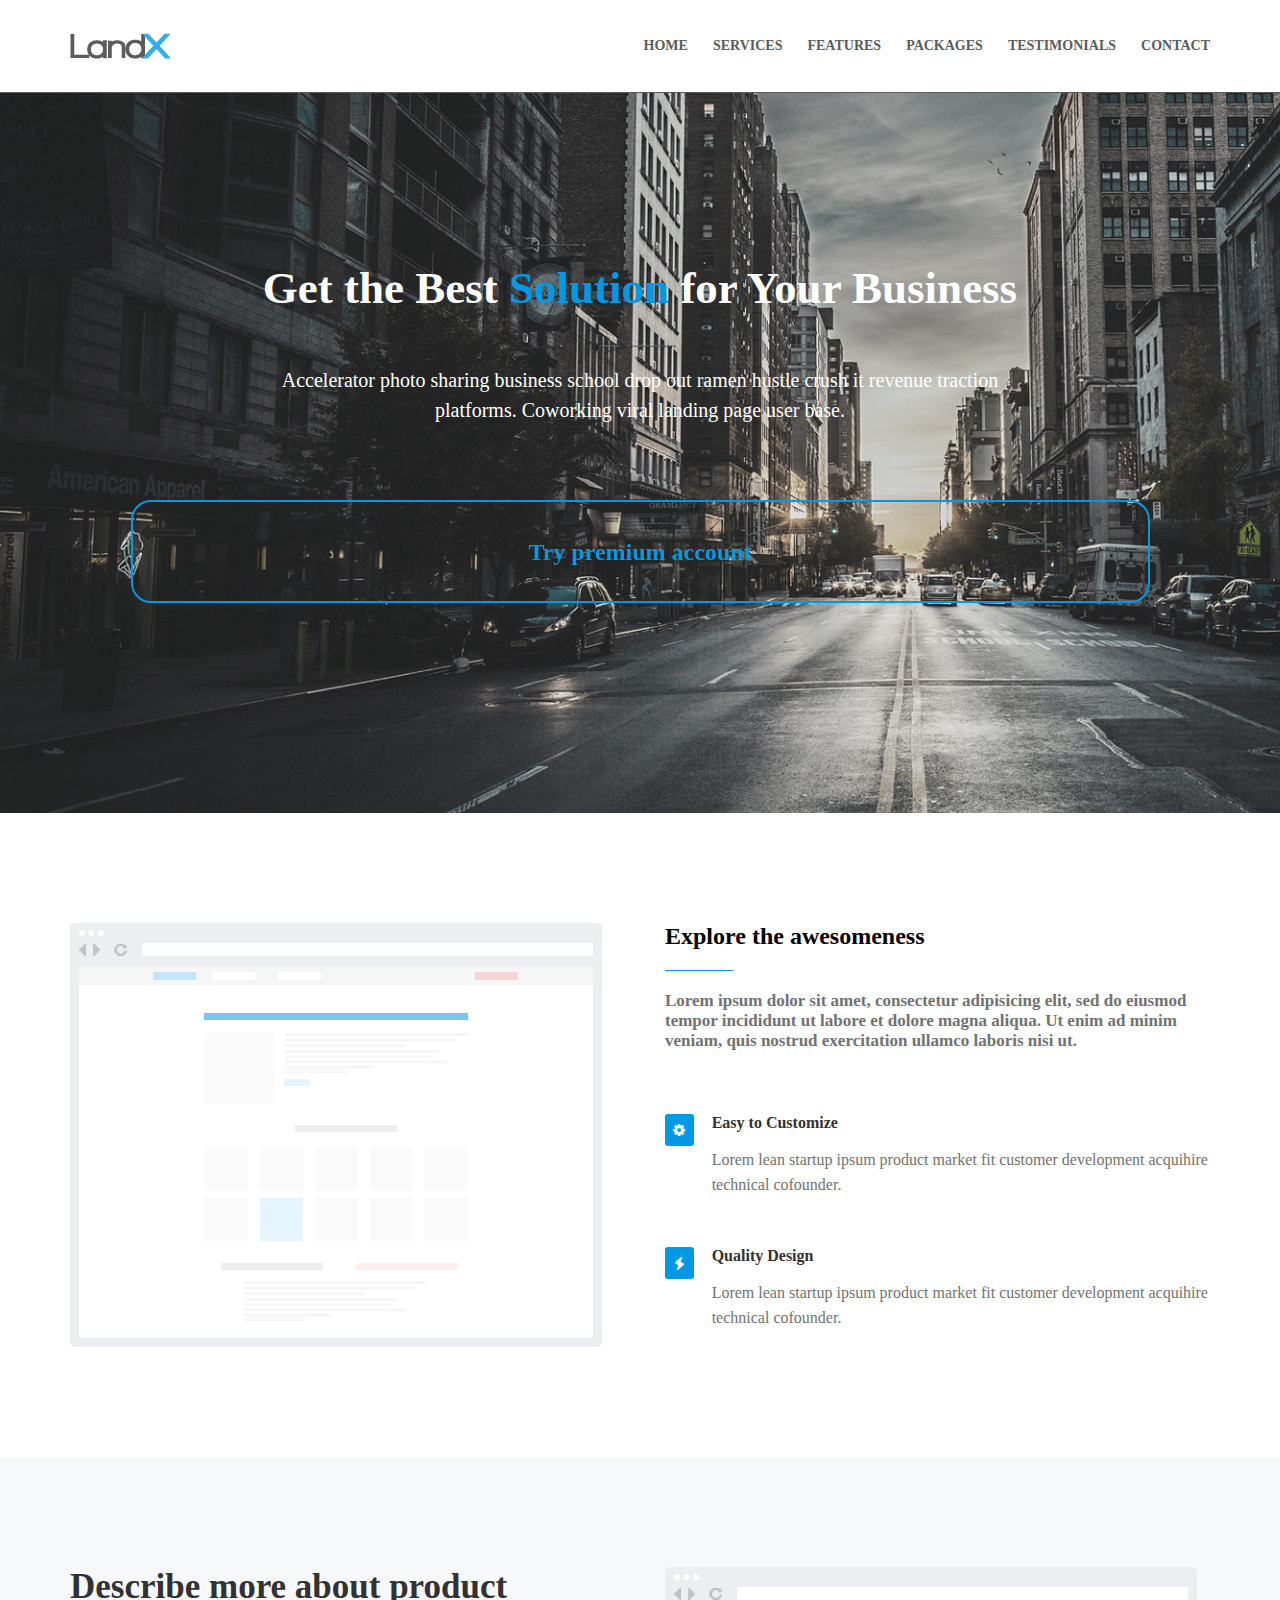
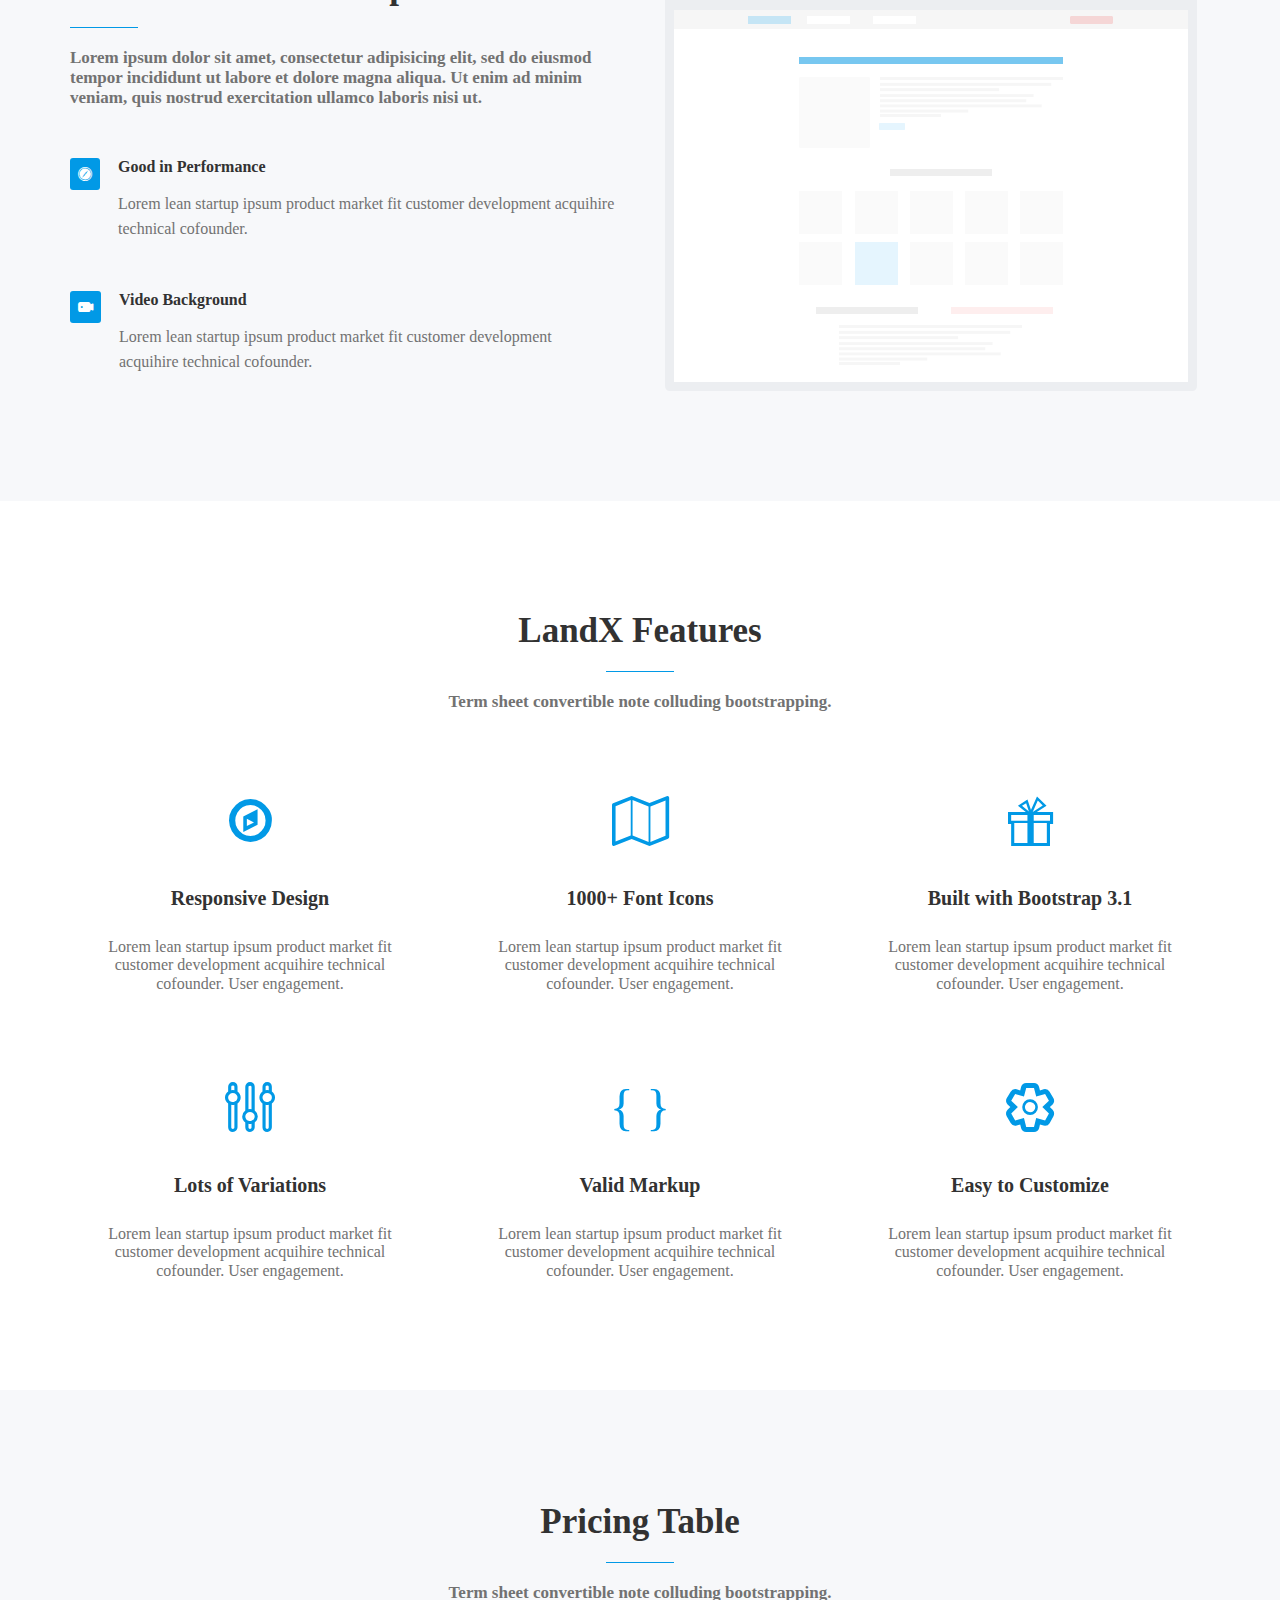
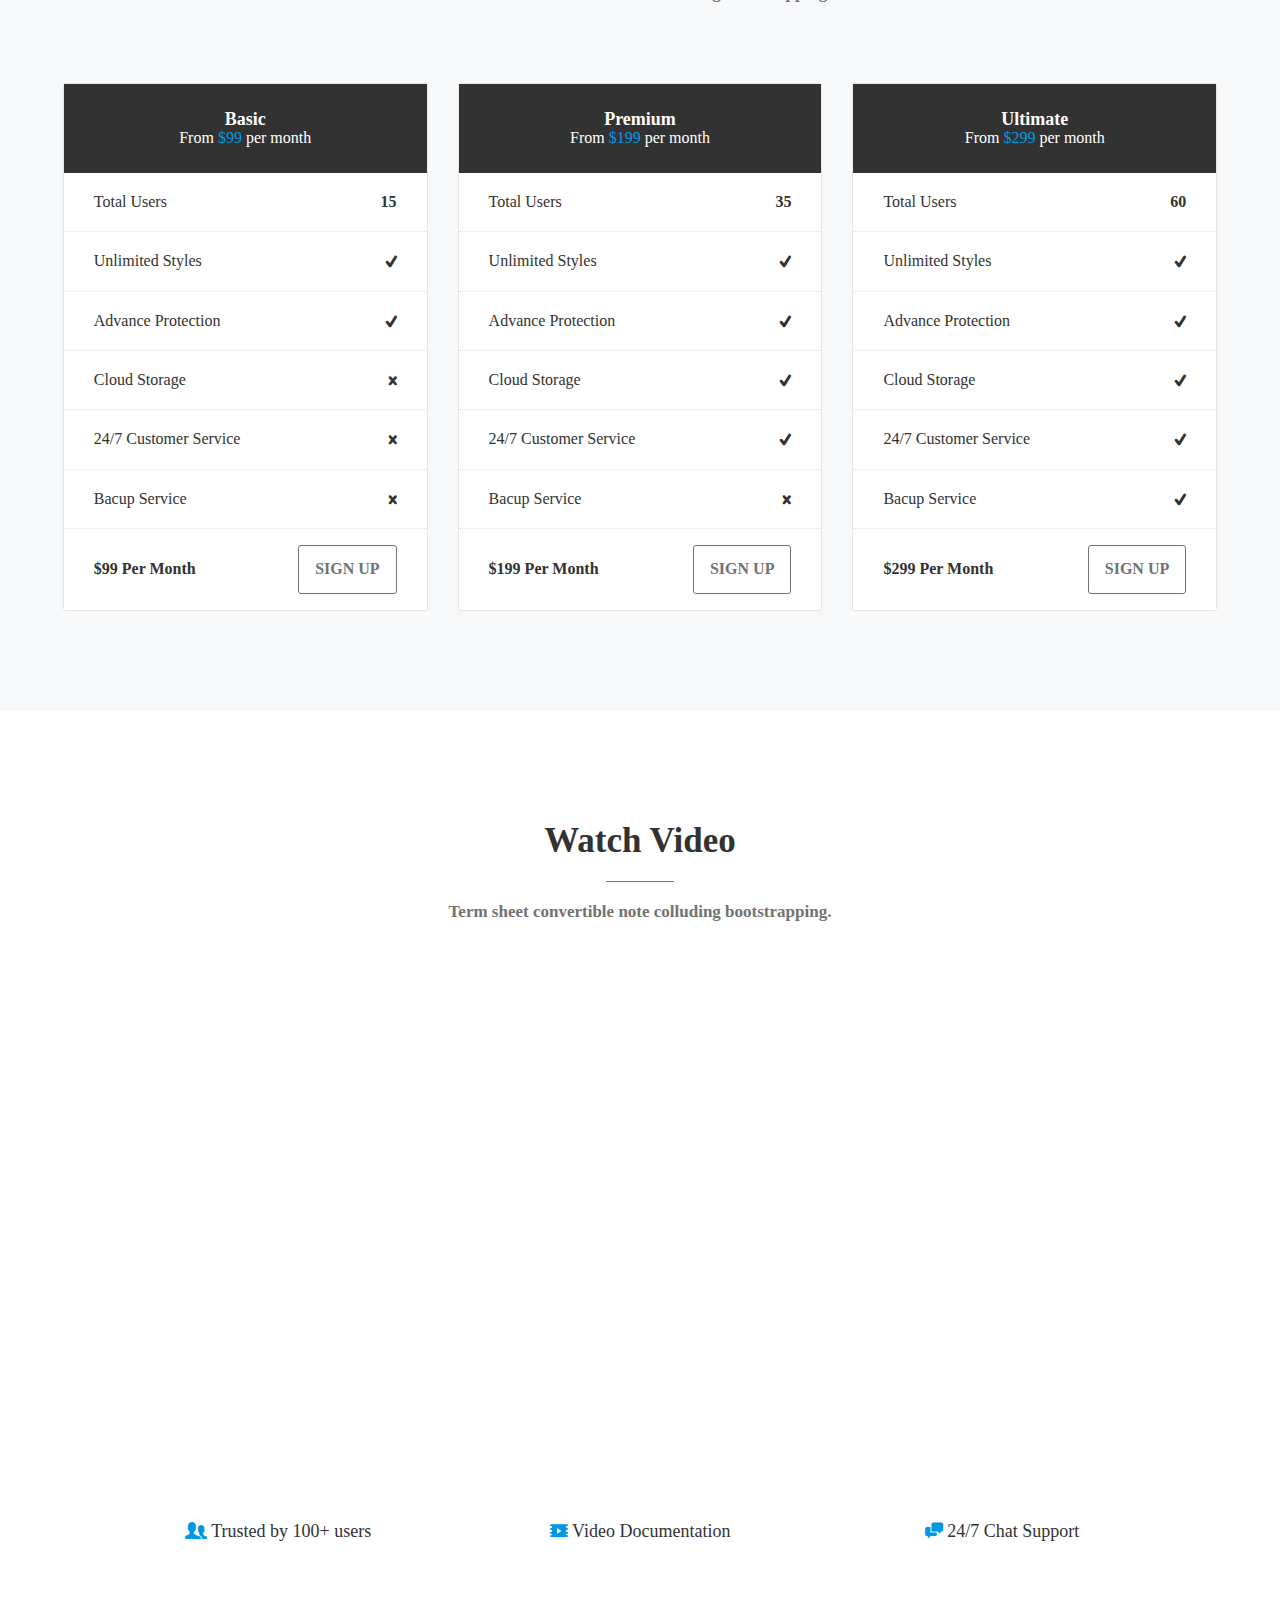
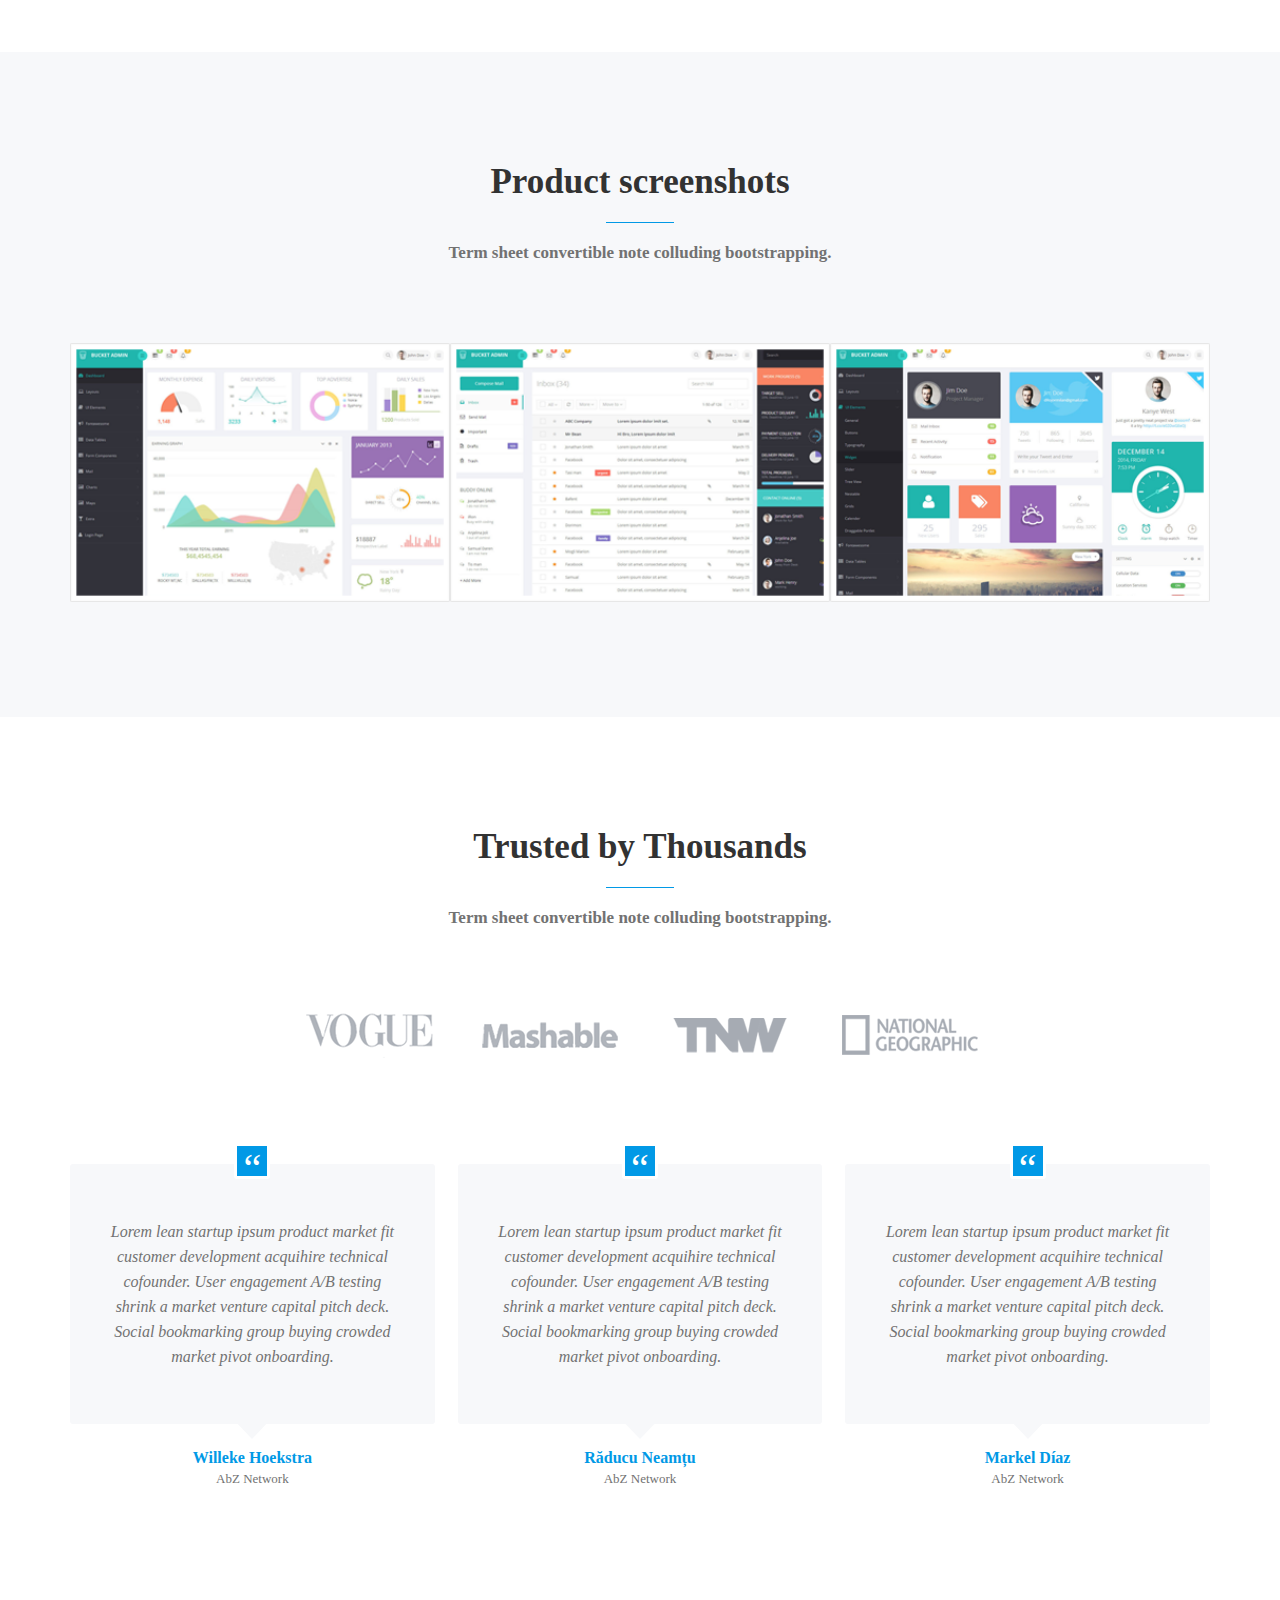
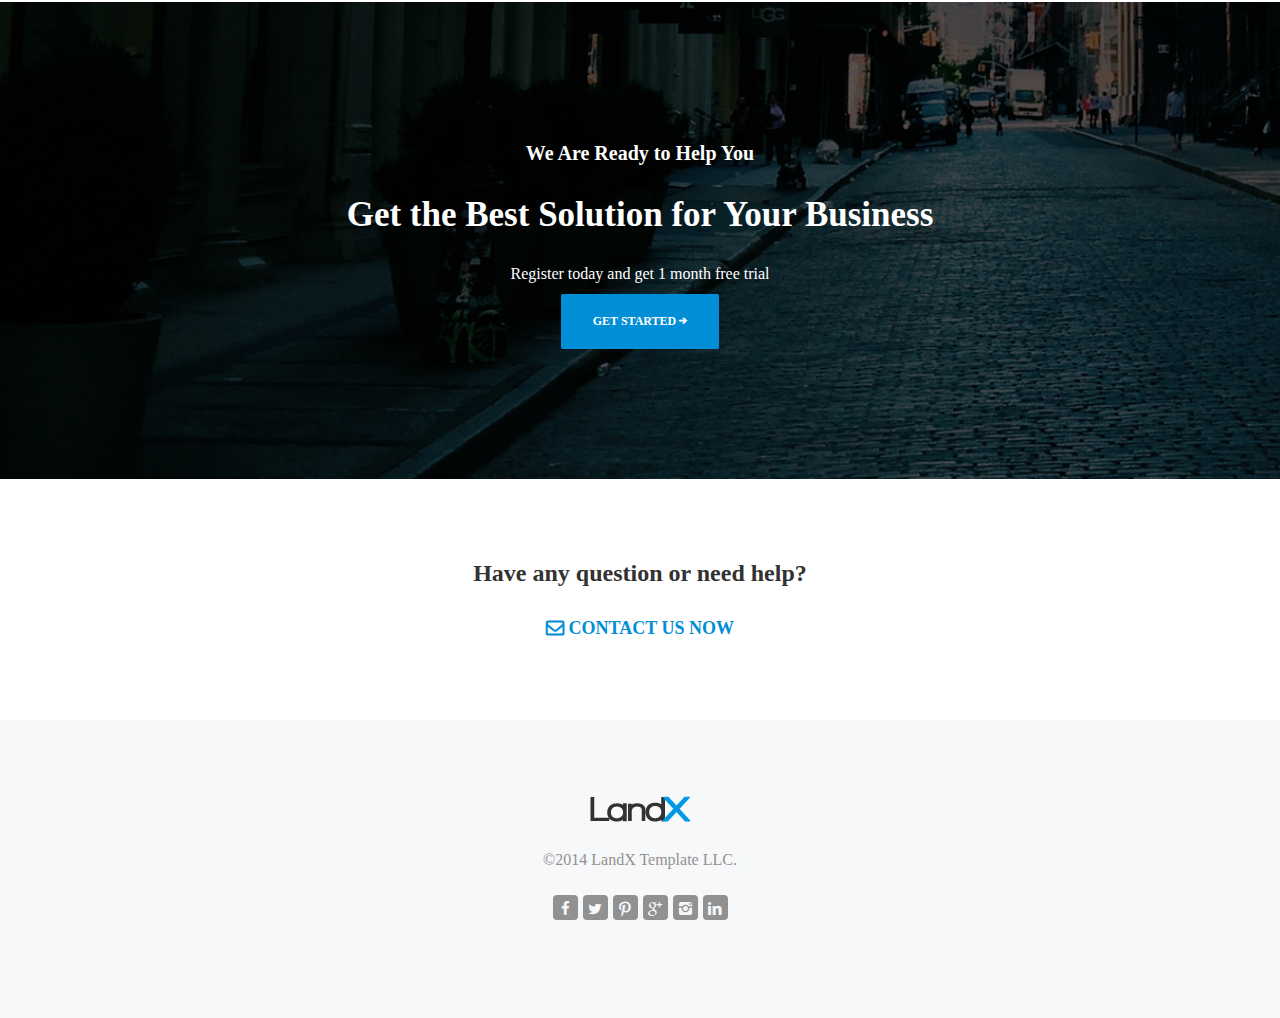
==== landX/index.html @ a124d060 "landx v.1.0" ====
<!DOCTYPE html>
<head>
  <meta charset="utf-8">
  <title>LandX</title>
  <meta name="viewport" content="initial-scale=1">
  <link rel="stylesheet" type="text/css" href="css/main.css">
  <link rel="shortcut icon" href="/img/favicon.ico" type="image/x-icon">
  <script src="https://ajax.googleapis.com/ajax/libs/jquery/3.1.1/jquery.min.js"></script>
</head>
<body>
  <header class="header">
    <div class="container">
      <div class="header__content"><img class="header__logo" src="img/LandX.png" alt="Logo">
        <nav class="header__nav nav">
          <div class="nav__burger">
            <div class="nav__burger_top"></div>
            <div class="nav__burger_mid"></div>
            <div class="nav__burger_bottom"></div>
          </div>
          <ul class="nav__list">
            <li class="nav__item"><a class="link" href="#home">Home</a></li>
            <li class="nav__item"><a class="link" href="#brief">Services</a></li>
            <li class="nav__item"><a class="link" href="#features">Features</a></li>
            <li class="nav__item"><a class="link" href="#pricing">Packages</a></li>
            <li class="nav__item"><a class="link" href="#testimonials">Testimonials</a></li>
            <li class="nav__item"><a class="link" href="#contact">Contact  </a></li>
          </ul>
        </nav>
      </div>
    </div>
  </header>
  <section class="banner" id="home">
    <div class="container">
      <div class="banner__content">
        <div class="banner__main">
          <div class="banner__text">Get the Best <span class="marked-text">Solution </span>for Your Business</div>
          <div class="banner__description">Accelerator photo sharing business school drop out ramen hustle crush it revenue traction platforms. Coworking viral landing page user base.</div>
        </div>
        <div class="banner__flipbox">
          <div class="banner__link-to-form">Try premium account</div>
          <form class="banner__form form" action="">
            <input class="form__item" type="text" name="" placeholder="Your Name">
            <input class="form__item" type="email" name="" placeholder="Your E-mail">
            <input class="form__item" type="tel" name="" placeholder="Phone Number">
            <input class="form__item form__button" type="button" value="Get Started">
          </form>
        </div>
      </div>
    </div>
  </section>
  <section class="brief" id="brief">
    <div class="brief__right">
      <div class="container">
        <div class="brief__content">
          <div class="brief__heading">
            <h2 class="h2_brief">Explore the awesomeness</h2>
            <div class="h2-underline h2-underline_brief"></div>
            <h3 class="h3 h3_brief">Lorem ipsum dolor sit amet, consectetur adipisicing elit, sed do eiusmod tempor incididunt ut labore et dolore magna aliqua. Ut enim ad minim veniam, quis nostrud exercitation ullamco laboris nisi ut.</h3>
          </div>
          <div class="brief__features brief__features_right">
            <div class="brief__feature">
              <div class="brief__icon icon">&#xe80c;</div>
              <div class="brief__caption">
                <div class="brief__header">Easy to Customize</div>
                <div class="brief__description">Lorem lean startup ipsum product market fit customer development acquihire technical cofounder.</div>
              </div>
            </div>
            <div class="brief__feature">
              <div class="brief__icon icon">&#xe804;</div>
              <div class="brief__caption">
                <div class="brief__header">Quality Design</div>
                <div class="brief__description">Lorem lean startup ipsum product market fit customer development acquihire technical cofounder.</div>
              </div>
            </div>
          </div><img class="brief__browser brief__browser_right" src="img/browser.png" alt="">
        </div>
      </div>
    </div>
    <div class="brief__left">
      <div class="container">
        <div class="brief__content">
          <div class="brief__heading">
            <h2 class="h2 h2_brief">Describe more about product</h2>
            <div class="h2-underline h2-underline_brief"></div>
            <h3 class="h3 h3_brief">Lorem ipsum dolor sit amet, consectetur adipisicing elit, sed do eiusmod tempor incididunt ut labore et dolore magna aliqua. Ut enim ad minim veniam, quis nostrud exercitation ullamco laboris nisi ut.</h3>
          </div>
          <div class="brief__features brief__features_left">
            <div class="brief__feature">
              <div class="brief__icon icon">&#xf267;</div>
              <div class="brief__caption">
                <div class="brief__header">Good in Performance</div>
                <div class="brief__description">Lorem lean startup ipsum product market fit customer development acquihire technical cofounder.</div>
              </div>
            </div>
            <div class="brief__feature">
              <div class="brief__icon icon">&#xe801;</div>
              <div class="brief__caption">
                <div class="brief__header">Video Background</div>
                <div class="brief__description">Lorem lean startup ipsum product market fit customer development acquihire technical cofounder.</div>
              </div>
            </div>
          </div><img class="brief__browser brief__browser_left" src="img/browser.png" alt="">
        </div>
      </div>
    </div>
  </section>
  <section class="features" id="features">
    <div class="container">
      <div class="features__content">
        <h2 class="h2">LandX Features</h2>
        <div class="h2-underline"></div>
        <h3 class="h3">Term sheet convertible note colluding bootstrapping.</h3>
        <div class="features__list">
          <div class="features__item">
            <div class="features__icon icon">&#xf14e;</div>
            <div class="features__header">Responsive Design</div>
            <div class="features__description">Lorem lean startup ipsum product market fit customer development acquihire technical cofounder. User engagement.</div>
          </div>
          <div class="features__item">
            <div class="features__icon icon">&#xf278;</div>
            <div class="features__header">1000+ Font Icons</div>
            <div class="features__description">Lorem lean startup ipsum product market fit customer development acquihire technical cofounder. User engagement.</div>
          </div>
          <div class="features__item">
            <div class="features__icon icon">&#xe80a;</div>
            <div class="features__header">Built with Bootstrap 3.1</div>
            <div class="features__description">Lorem lean startup ipsum product market fit customer development acquihire technical cofounder. User engagement.</div>
          </div>
          <div class="features__item">
            <div class="features__icon icon">&#xe80d;</div>
            <div class="features__header">Lots of Variations</div>
            <div class="features__description">Lorem lean startup ipsum product market fit customer development acquihire technical cofounder. User engagement.</div>
          </div>
          <div class="features__item">
            <div class="features__icon icon">&#123; &#125;</div>
            <div class="features__header">Valid Markup</div>
            <div class="features__description">Lorem lean startup ipsum product market fit customer development acquihire technical cofounder. User engagement.</div>
          </div>
          <div class="features__item">
            <div class="features__icon icon">&#xe80b;</div>
            <div class="features__header">Easy to Customize</div>
            <div class="features__description">Lorem lean startup ipsum product market fit customer development acquihire technical cofounder. User engagement.</div>
          </div>
        </div>
      </div>
    </div>
  </section>
  <section class="pricing" id="pricing">
    <div class="container pricing__content">
      <h2 class="h2">Pricing Table</h2>
      <div class="h2-underline"></div>
      <h3 class="h3">Term sheet convertible note colluding bootstrapping.</h3>
      <div class="pricing__cards">
        <div class="pricing__card card">
          <div class="card__heading">
            <div class="card__header">Basic</div>
            <div class="card__description">From <span class="marked-text marked-text_card">$99 </span>per month</div>
          </div>
          <div class="card__content">
            <div class="card__option">
              <div class="card__item">Total Users</div>
              <div class="card__value">15</div>
            </div>
            <div class="card__option">
              <div class="card__item">Unlimited Styles</div>
              <div class="card__value icon">&#xe808;</div>
            </div>
            <div class="card__option">
              <div class="card__item">Advance Protection</div>
              <div class="card__value icon">&#xe808;</div>
            </div>
            <div class="card__option">
              <div class="card__item">Cloud Storage</div>
              <div class="card__value icon">&#xe809;</div>
            </div>
            <div class="card__option">
              <div class="card__item">24/7 Customer Service</div>
              <div class="card__value icon">&#xe809;</div>
            </div>
            <div class="card__option">
              <div class="card__item">Bacup Service</div>
              <div class="card__value icon">&#xe809;</div>
            </div>
          </div>
          <div class="card__footer">
            <div class="card__price">$99 Per Month</div>
            <div class="card__button">Sign Up</div>
          </div>
        </div>
        <div class="pricing__card card">
          <div class="card__heading">
            <div class="card__header">Premium</div>
            <div class="card__description">From <span class="marked-text marked-text_card">$199 </span>per month</div>
          </div>
          <div class="card__content">
            <div class="card__option">
              <div class="card__item">Total Users</div>
              <div class="card__value">35</div>
            </div>
            <div class="card__option">
              <div class="card__item">Unlimited Styles</div>
              <div class="card__value icon">&#xe808;</div>
            </div>
            <div class="card__option">
              <div class="card__item">Advance Protection</div>
              <div class="card__value icon">&#xe808;</div>
            </div>
            <div class="card__option">
              <div class="card__item">Cloud Storage</div>
              <div class="card__value icon">&#xe808;</div>
            </div>
            <div class="card__option">
              <div class="card__item">24/7 Customer Service</div>
              <div class="card__value icon">&#xe808;</div>
            </div>
            <div class="card__option">
              <div class="card__item">Bacup Service</div>
              <div class="card__value icon">&#xe809;</div>
            </div>
          </div>
          <div class="card__footer">
            <div class="card__price">$199 Per Month</div>
            <div class="card__button">Sign Up</div>
          </div>
        </div>
        <div class="pricing__card card">
          <div class="card__heading">
            <div class="card__header">Ultimate</div>
            <div class="card__description">From <span class="marked-text marked-text_card">$299 </span>per month</div>
          </div>
          <div class="card__content">
            <div class="card__option">
              <div class="card__item">Total Users</div>
              <div class="card__value">60</div>
            </div>
            <div class="card__option">
              <div class="card__item">Unlimited Styles</div>
              <div class="card__value icon">&#xe808;</div>
            </div>
            <div class="card__option">
              <div class="card__item">Advance Protection</div>
              <div class="card__value icon">&#xe808;</div>
            </div>
            <div class="card__option">
              <div class="card__item">Cloud Storage</div>
              <div class="card__value icon">&#xe808;</div>
            </div>
            <div class="card__option">
              <div class="card__item">24/7 Customer Service</div>
              <div class="card__value icon">&#xe808;</div>
            </div>
            <div class="card__option">
              <div class="card__item">Bacup Service</div>
              <div class="card__value icon">&#xe808;</div>
            </div>
          </div>
          <div class="card__footer">
            <div class="card__price">$299 Per Month</div>
            <div class="card__button">Sign Up</div>
          </div>
        </div>
      </div>
    </div>
  </section>
  <section class="video">
    <div class="container video__content">
      <h2 class="h2">Watch Video</h2>
      <div class="h2-underline"></div>
      <h3 class="h3">Term sheet convertible note colluding bootstrapping.</h3>
      <div class="video__container">
        <iframe class="video__player" src="https://www.youtube-nocookie.com/embed/aeL2c1eR4hU" frameborder="0" allow="accelerometer; autoplay; encrypted-media; gyroscope;" allowfullscreen title="Tesla Meets Ireland"></iframe>
      </div>
      <div class="video__captions">
        <div class="video__caption"><span class="marked-text icon">&#xf064; </span>Trusted by 100+ users</div>
        <div class="video__caption"><span class="marked-text icon">&#xe807; </span>Video Documentation</div>
        <div class="video__caption"><span class="marked-text icon">&#xe806; </span>24/7 Chat Support</div>
      </div>
    </div>
  </section>
  <section class="screenshot">
    <div class="container">
      <div class="screenshot__content">
        <h2 class="h2">Product screenshots</h2>
        <div class="h2-underline"></div>
        <h3 class="h3">Term sheet convertible note colluding bootstrapping.</h3>
        <div class="screenshot__slider slider">
          <div class="slider__item"><img class="slider__img" src="img/slide1.png" alt=""></div>
          <div class="slider__item"><img class="slider__img" src="img/slide2.png" alt=""></div>
          <div class="slider__item"><img class="slider__img" src="img/slide3.png" alt=""></div>
          <div class="slider__item"><img class="slider__img" src="img/slide2.png" alt=""></div>
          <div class="slider__item"><img class="slider__img" src="img/slide3.png" alt=""></div>
          <div class="slider__item"><img class="slider__img" src="img/slide1.png" alt=""></div>
          <div class="slider__item"><img class="slider__img" src="img/slide3.png" alt=""></div>
          <div class="slider__item"><img class="slider__img" src="img/slide1.png" alt=""></div>
          <div class="slider__item"><img class="slider__img" src="img/slide2.png" alt=""></div>
        </div>
      </div>
    </div>
  </section>
  <section class="testimonials" id="testimonials">
    <div class="container testimonials__content">
      <h2 class="h2">Trusted by Thousands</h2>
      <div class="h2-underline"></div>
      <h3 class="h3">Term sheet convertible note colluding bootstrapping.</h3>
      <div class="testimonials__partners"><img class="testimonials__logo" src="img/vogue.png" alt=""><img class="testimonials__logo" src="img/mashable.png" alt=""><img class="testimonials__logo" src="img/tnw.png" alt=""><img class="testimonials__logo" src="img/natgeo.png" alt=""></div>
      <div class="testimonials__cards">
        <div class="testimonials__card">
          <div class="testimonials__wrapper">
            <div class="testimonials__text">Lorem lean startup ipsum product market fit customer development acquihire technical cofounder. User engagement A/B testing shrink a market venture capital pitch deck. Social bookmarking group buying crowded market pivot onboarding.</div>
          </div>
          <div class="testimonials__author">Willeke Hoekstra</div>
          <div class="testimonials__author-company">AbZ Network</div>
        </div>
        <div class="testimonials__card">
          <div class="testimonials__wrapper">
            <div class="testimonials__text">Lorem lean startup ipsum product market fit customer development acquihire technical cofounder. User engagement A/B testing shrink a market venture capital pitch deck. Social bookmarking group buying crowded market pivot onboarding.</div>
          </div>
          <div class="testimonials__author">Răducu Neamțu</div>
          <div class="testimonials__author-company">AbZ Network</div>
        </div>
        <div class="testimonials__card">
          <div class="testimonials__wrapper">
            <div class="testimonials__text">Lorem lean startup ipsum product market fit customer development acquihire technical cofounder. User engagement A/B testing shrink a market venture capital pitch deck. Social bookmarking group buying crowded market pivot onboarding.</div>
          </div>
          <div class="testimonials__author">Markel Díaz</div>
          <div class="testimonials__author-company">AbZ Network</div>
        </div>
      </div>
    </div>
  </section>
  <section class="registration">
    <div class="container">
      <div class="registration__content">
        <div class="registration__description">We Are Ready to Help You</div>
        <div class="registration__header">Get the Best Solution for Your Business</div>
        <div class="registration__text">Register today and get 1 month free trial</div>
        <button class="registration__button">Get Started <span class="icon">&#xe803; </span></button>
      </div>
    </div>
  </section>
  <footer class="footer" id="contact">
    <div class="footer__contact-us contact-us">
      <div class="container">
        <div class="contact-us__text">Have any question or need help?</div>
        <div class="contact-us__link link"><span class="icon">&#xe800; </span>Contact us now </div>
      </div>
    </div>
    <div class="footer__copyright">
      <div class="container"><img class="footer__logo" src="img/LandX.png" alt="Logo">
        <div class="footer__copyright-text">©2014 LandX Template LLC. </div>
        <div class="socials socials_footer">
          <div class="socials__item socials__item_footer icon">&#xf09a;</div>
          <div class="socials__item socials__item_footer icon">&#xf099;</div>
          <div class="socials__item socials__item_footer icon">&#xf312;</div>
          <div class="socials__item socials__item_footer icon">&#xf05a;</div>
          <div class="socials__item socials__item_footer icon">&#xf32d;</div>
          <div class="socials__item socials__item_footer icon">&#xf318;</div>
        </div>
      </div>
    </div>
  </footer>
  <script src="js/script.js"></script>
</body>
---- landX/css/main.css ----
/*! normalize.css v8.0.1 | MIT License | github.com/necolas/normalize.css */
/* Document
   ========================================================================== */
/**
 * 1. Correct the line height in all browsers.
 * 2. Prevent adjustments of font size after orientation changes in iOS.
 */
html {
  line-height: 1.15;
  /* 1 */
  -webkit-text-size-adjust: 100%;
  /* 2 */ }

/* Sections
     ========================================================================== */
/**
   * Remove the margin in all browsers.
   */
body {
  margin: 0; }

/**
   * Render the `main` element consistently in IE.
   */
main {
  display: block; }

/**
   * Correct the font size and margin on `h1` elements within `section` and
   * `article` contexts in Chrome, Firefox, and Safari.
   */
h1 {
  font-size: 2em;
  margin: 0.67em 0; }

/* Grouping content
     ========================================================================== */
/**
   * 1. Add the correct box sizing in Firefox.
   * 2. Show the overflow in Edge and IE.
   */
hr {
  box-sizing: content-box;
  /* 1 */
  height: 0;
  /* 1 */
  overflow: visible;
  /* 2 */ }

/**
   * 1. Correct the inheritance and scaling of font size in all browsers.
   * 2. Correct the odd `em` font sizing in all browsers.
   */
pre {
  font-family: monospace, monospace;
  /* 1 */
  font-size: 1em;
  /* 2 */ }

/* Text-level semantics
     ========================================================================== */
/**
   * Remove the gray background on active links in IE 10.
   */
a {
  background-color: transparent; }

/**
   * 1. Remove the bottom border in Chrome 57-
   * 2. Add the correct text decoration in Chrome, Edge, IE, Opera, and Safari.
   */
abbr[title] {
  border-bottom: none;
  /* 1 */
  text-decoration: underline;
  /* 2 */
  text-decoration: underline dotted;
  /* 2 */ }

/**
   * Add the correct font weight in Chrome, Edge, and Safari.
   */
b, strong {
  font-weight: bolder; }

/**
   * 1. Correct the inheritance and scaling of font size in all browsers.
   * 2. Correct the odd `em` font sizing in all browsers.
   */
code, kbd, samp {
  font-family: monospace, monospace;
  /* 1 */
  font-size: 1em;
  /* 2 */ }

/**
   * Add the correct font size in all browsers.
   */
small {
  font-size: 80%; }

/**
   * Prevent `sub` and `sup` elements from affecting the line height in
   * all browsers.
   */
sub, sup {
  font-size: 75%;
  line-height: 0;
  position: relative;
  vertical-align: baseline; }

sub {
  bottom: -0.25em; }

sup {
  top: -0.5em; }

/* Embedded content
     ========================================================================== */
/**
   * Remove the border on images inside links in IE 10.
   */
img {
  border-style: none; }

/* Forms
     ========================================================================== */
/**
   * 1. Change the font styles in all browsers.
   * 2. Remove the margin in Firefox and Safari.
   */
button, input, optgroup, select, textarea {
  font-family: inherit;
  /* 1 */
  font-size: 100%;
  /* 1 */
  line-height: 1.15;
  /* 1 */
  margin: 0;
  /* 2 */ }

/**
   * Show the overflow in IE.
   * 1. Show the overflow in Edge.
   */
button, input {
  /* 1 */
  overflow: visible; }

/**
   * Remove the inheritance of text transform in Edge, Firefox, and IE.
   * 1. Remove the inheritance of text transform in Firefox.
   */
button, select {
  /* 1 */
  text-transform: none; }

/**
   * Correct the inability to style clickable types in iOS and Safari.
   */
button, [type="button"], [type="reset"], [type="submit"] {
  -webkit-appearance: button; }

/**
   * Remove the inner border and padding in Firefox.
   */
button::-moz-focus-inner, [type="button"]::-moz-focus-inner, [type="reset"]::-moz-focus-inner, [type="submit"]::-moz-focus-inner {
  border-style: none;
  padding: 0; }

/**
   * Restore the focus styles unset by the previous rule.
   */
button:-moz-focusring, [type="button"]:-moz-focusring, [type="reset"]:-moz-focusring, [type="submit"]:-moz-focusring {
  outline: 1px dotted ButtonText; }

/**
   * Correct the padding in Firefox.
   */
fieldset {
  padding: 0.35em 0.75em 0.625em; }

/**
   * 1. Correct the text wrapping in Edge and IE.
   * 2. Correct the color inheritance from `fieldset` elements in IE.
   * 3. Remove the padding so developers are not caught out when they zero out
   *    `fieldset` elements in all browsers.
   */
legend {
  box-sizing: border-box;
  /* 1 */
  color: inherit;
  /* 2 */
  display: table;
  /* 1 */
  max-width: 100%;
  /* 1 */
  padding: 0;
  /* 3 */
  white-space: normal;
  /* 1 */ }

/**
   * Add the correct vertical alignment in Chrome, Firefox, and Opera.
   */
progress {
  vertical-align: baseline; }

/**
   * Remove the default vertical scrollbar in IE 10+.
   */
textarea {
  overflow: auto; }

/**
   * 1. Add the correct box sizing in IE 10.
   * 2. Remove the padding in IE 10.
   */
[type="checkbox"], [type="radio"] {
  box-sizing: border-box;
  /* 1 */
  padding: 0;
  /* 2 */ }

/**
   * Correct the cursor style of increment and decrement buttons in Chrome.
   */
[type="number"]::-webkit-inner-spin-button, [type="number"]::-webkit-outer-spin-button {
  height: auto; }

/**
   * 1. Correct the odd appearance in Chrome and Safari.
   * 2. Correct the outline style in Safari.
   */
[type="search"] {
  -webkit-appearance: textfield;
  /* 1 */
  outline-offset: -2px;
  /* 2 */ }
  [type="search"]::-webkit-search-decoration {
    -webkit-appearance: none; }

/**
   * Remove the inner padding in Chrome and Safari on macOS.
   */
/**
   * 1. Correct the inability to style clickable types in iOS and Safari.
   * 2. Change font properties to `inherit` in Safari.
   */
::-webkit-file-upload-button {
  -webkit-appearance: button;
  /* 1 */
  font: inherit;
  /* 2 */ }

/* Interactive
     ========================================================================== */
/*
   * Add the correct display in Edge, IE 10+, and Firefox.
   */
details {
  display: block; }

/*
   * Add the correct display in all browsers.
   */
summary {
  display: list-item; }

/* Misc
     ========================================================================== */
/**
   * Add the correct display in IE 10+.
   */
template, [hidden] {
  display: none; }

/**
   * Add the correct display in IE 10.
   */
@font-face {
  font-family: 'icons';
  src: url("../fonts/icons/icons.#iefix") format("embedded-opentype"), url("../fonts/icons/icons.ttf") format("ttf"), url("../fonts/icons/icons.woff") format("woff"), url("../fonts/icons/icons.svg") format("svg"); }

@font-face {
  font-family: 'ralewaySemiBold';
  src: url("../fonts/raleway/RalewaySemiBold.#iefix") format("embedded-opentype"), url("../fonts/raleway/RalewaySemiBold.ttf") format("ttf"); }

@font-face {
  font-family: 'ralewayBold';
  src: url("../fonts/raleway/RalewayBold.#iefix") format("embedded-opentype"), url("../fonts/raleway/RalewayBold.ttf") format("ttf"); }

@font-face {
  font-family: 'ralewayMedium';
  src: url("../fonts/raleway/RalewayMedium.#iefix") format("embedded-opentype"), url("../fonts/raleway/RalewayMedium.ttf") format("ttf"); }

@font-face {
  font-family: 'walkwayBlack';
  src: url("../fonts/walkway/WalkwayBlack.#iefix") format("embedded-opentype"), url("../fonts/walkway/WalkwayBlack.ttf") format("ttf"); }

/* Slider */
.slick-slider {
  position: relative;
  display: block;
  box-sizing: border-box;
  -webkit-user-select: none;
  -moz-user-select: none;
  -ms-user-select: none;
  user-select: none;
  -webkit-touch-callout: none;
  -khtml-user-select: none;
  -ms-touch-action: pan-y;
  touch-action: pan-y;
  -webkit-tap-highlight-color: transparent; }

.slick-list {
  position: relative;
  display: block;
  overflow: hidden;
  margin: 0;
  padding: 0; }
  .slick-list:focus {
    outline: none; }
  .slick-list.dragging {
    cursor: pointer;
    cursor: hand; }

.slick-slider .slick-track, .slick-slider .slick-list {
  -webkit-transform: translate3d(0, 0, 0);
  -moz-transform: translate3d(0, 0, 0);
  -ms-transform: translate3d(0, 0, 0);
  -o-transform: translate3d(0, 0, 0);
  transform: translate3d(0, 0, 0); }

.slick-track {
  position: relative;
  top: 0;
  left: 0;
  display: block;
  margin-left: auto;
  margin-right: auto; }
  .slick-track:before {
    display: table;
    content: ''; }
  .slick-track:after {
    display: table;
    content: '';
    clear: both; }

.slick-loading .slick-track {
  visibility: hidden; }

.slick-slide {
  display: none;
  float: left;
  height: 100%;
  min-height: 1px; }

[dir='rtl'] .slick-slide {
  float: right; }

.slick-slide img {
  display: block; }

.slick-slide.slick-loading img {
  display: none; }

.slick-slide.dragging img {
  pointer-events: none; }

.slick-initialized .slick-slide {
  display: block; }

.slick-loading .slick-slide {
  visibility: hidden; }

.slick-vertical .slick-slide {
  display: block;
  height: auto;
  border: 1px solid transparent; }

.slick-arrow.slick-hidden {
  display: none; }

* {
  margin: 0;
  padding: 0; }

.container {
  max-width: 1140px;
  margin: 0 auto;
  padding: 0 10px; }

.link {
  color: inherit;
  text-decoration: none; }

.link:hover {
  cursor: pointer; }

.h2 {
  font-size: 35px;
  font-family: "Raleway";
  color: #323232;
  text-align: center; }
  .h2_brief {
    text-align: left;
    line-height: normal;
    margin: 0; }

.h2-underline {
  border-bottom: 1px solid #0199e6;
  width: 68px;
  text-align: center;
  margin: 20px auto; }
  .h2-underline_brief {
    text-align: left;
    margin: 20px 0; }

.h3 {
  font-size: 17px;
  font-family: "Source Sans Pro";
  color: #727272;
  text-align: center; }
  .h3_brief {
    text-align: left;
    line-height: normal;
    margin: 0; }

.marked-text {
  color: #0199e6;
  font-family: inherit; }
  .marked-text_card {
    transition: color .5s linear; }

.icon {
  font-family: 'icons'; }

.socials {
  font-size: 15px;
  display: grid;
  grid-auto-rows: 25px;
  grid-gap: 5px;
  justify-content: center; }
  .socials_header {
    grid-template-columns: repeat(3, 25px); }
  .socials_footer {
    grid-template-columns: repeat(6, 25px);
    color: #f7f8fa; }
  .socials__item {
    padding: 5px 0;
    text-align: center; }
    .socials__item_header {
      background-color: white;
      border-radius: 50%; }
    .socials__item_footer {
      background-color: #919191;
      padding: 5px 0;
      border-radius: 4px; }
    .socials__item:hover {
      cursor: pointer; }

.header {
  background-color: white;
  border-bottom: 1px solid #323232;
  box-sizing: border-box;
  position: sticky;
  top: 0;
  z-index: 10;
  opacity: .8; }
  .header__content {
    padding: 33px 0;
    display: flex;
    justify-content: space-between;
    align-items: center; }
    .header__content .nav__burger {
      width: 35px;
      height: 35px;
      position: relative;
      margin: 0 auto;
      cursor: pointer;
      display: none; }
      .header__content .nav__burger_top {
        position: absolute;
        top: 5px;
        width: 100%;
        height: 5px;
        background: #323232;
        border: none;
        border-radius: 4px 4px 4px 4px;
        transition: transform 0.5s, top 0.2s;
        transition-delay: 0.2s, 0s; }
      .header__content .nav__burger_mid {
        position: absolute;
        width: 100%;
        height: 5px;
        top: 15px;
        background: #323232;
        border: none;
        border-radius: 4px 4px 4px 4px;
        transition: transform 0.5s, top 0.2s;
        transition-delay: 0.2s, 0s; }
      .header__content .nav__burger_bottom {
        position: absolute;
        width: 100%;
        height: 5px;
        top: 25px;
        background: #323232;
        border: none;
        border-radius: 4px 4px 4px 4px;
        transition: all 0.5s;
        transition-delay: 0.1s; }
      .header__content .nav__burger.active .nav__burger_top {
        top: 15px;
        transform: rotate(140deg); }
      .header__content .nav__burger.active .nav__burger_mid {
        top: 15px;
        transform: rotate(-140deg); }
      .header__content .nav__burger.active .nav__burger_bottom {
        opacity: 0;
        top: 0;
        transform: rotate(180deg); }
    .header__content .nav__list {
      list-style-type: none;
      margin: 0;
      padding: 0;
      display: flex;
      align-items: center; }
    .header__content .nav__item {
      display: inline-block;
      margin-right: 25px;
      font-family: 'ralewayBold';
      color: white;
      font-weight: bold;
      font-size: 14px;
      color: #323232; }
      .header__content .nav__item .link {
        border-bottom: 1px solid transparent;
        text-transform: uppercase;
        transition: color .3s linear, border-bottom .3s linear; }
        .header__content .nav__item .link:hover {
          color: #0199e6;
          border-bottom: 1px solid #0199e6; }
    .header__content .nav__item:last-child {
      margin-right: 0; }

.banner {
  background-image: url("../img/header-bg.png");
  background-size: cover; }
  .banner__content {
    padding: 170px 0 210px; }
  .banner__flipbox {
    perspective: 1400px;
    width: 85%;
    margin: 75px auto 0;
    padding: 25px 23px 22px;
    display: grid;
    grid-template-columns: 100%;
    grid-template-rows: 52px 0;
    transform-style: preserve-3d;
    border-radius: 20px;
    border: 2px solid #0199e6;
    cursor: pointer; }
  .banner__link-to-form {
    font-family: 'ralewayBold';
    color: white;
    font-weight: bold;
    font-size: 24px;
    align-self: center;
    justify-self: center;
    backface-visibility: hidden;
    grid-row: 1;
    grid-column: 1 / -1;
    color: #0199e6; }
  .banner .form {
    transform: rotateY(180deg);
    display: grid;
    width: 100%;
    grid-template-columns: repeat(auto-fill, 22%);
    grid-template-rows: 52px;
    grid-row: 1;
    grid-column: 1/-1;
    backface-visibility: hidden;
    justify-content: space-between;
    grid-gap: 20px; }
    .banner .form__item {
      border: 1px solid #0199e6;
      border-radius: 3px;
      background-color: rgba(1, 153, 230, 0.1);
      box-shadow: -3px 0px 0px 0px #0199e6;
      font-size: 16px;
      font-family: "Source Sans Pro";
      color: white;
      padding: 0 20px; }
      .banner .form__item::placeholder {
        color: white; }
    .banner .form__button {
      background-color: #008ed6;
      text-transform: uppercase;
      color: white; }
      .banner .form__button:hover {
        cursor: pointer; }
  .banner__main {
    width: 70%;
    margin: 0 auto 70px;
    text-align: center; }
  .banner__text {
    font-family: 'ralewayBold';
    color: white;
    font-weight: bold;
    font-size: 45px; }
  .banner__description {
    margin-top: 50px;
    font-size: 20px;
    font-family: "Source Sans Pro";
    color: white;
    line-height: 1.5; }

.brief__content {
  padding: 110px 0;
  display: grid;
  grid-template-columns: repeat(2, 1fr);
  grid-template-rows: 45% 55%;
  grid-column-gap: 50px; }

.brief__left {
  background-color: #f7f8fa; }

.brief__browser {
  display: block;
  grid-row: 1 / -1; }
  .brief__browser_right {
    grid-column-start: 1; }
  .brief__browser_left {
    grid-column-start: 2; }

.brief__features_right {
  grid-column-start: 2; }

.brief__features_left {
  grid-column-start: 1; }

.brief__feature {
  display: flex;
  margin-bottom: 50px; }
  .brief__feature:last-child {
    margin-bottom: 0; }

.brief__icon {
  font-size: 14px;
  color: white;
  text-align: center;
  border-radius: 3px;
  background-color: #0199e6;
  flex-basis: 32px;
  height: 32px;
  margin-right: 18px;
  padding: 8px;
  box-sizing: border-box; }

.brief__header {
  font-family: 'ralewayBold';
  color: white;
  font-weight: bold;
  font-size: 16px;
  color: #323232; }

.brief__description {
  font-size: 16px;
  font-family: "Source Sans Pro";
  color: #727272;
  line-height: 1.563;
  margin-top: 15px; }

.features__content {
  padding: 110px 0; }

.features__list {
  margin-top: 80px;
  display: grid;
  grid-template-columns: repeat(auto-fill, minmax(200px, 300px));
  grid-column-gap: 90px;
  grid-row-gap: 85px;
  justify-content: center; }

.features__item {
  text-align: center; }

.features__icon {
  font-size: 50px;
  color: #0199e6; }

.features__header {
  font-family: 'ralewayBold';
  color: white;
  font-weight: bold;
  font-size: 20px;
  color: #323232;
  margin: 38px 0 28px; }

.features__description {
  font-size: 16px;
  font-family: "Source Sans Pro";
  color: #727272; }

.pricing {
  background-color: #f7f8fa; }
  .pricing__content {
    padding: 112px 0 100px; }
  .pricing__cards {
    margin-top: 80px;
    display: grid;
    grid-template-columns: repeat(3, 32%);
    grid-gap: 30px;
    justify-content: center; }
  .pricing .card {
    border: 1px solid #e5e5e5;
    background-color: white;
    border-radius: 3px;
    text-align: center; }
    .pricing .card__heading {
      background-color: #323232;
      padding: 25px 0;
      transition: background-color .5s linear; }
    .pricing .card__header {
      font-family: 'ralewayBold';
      color: white;
      font-weight: bold;
      font-size: 18px; }
    .pricing .card__description {
      font-size: 16px;
      font-family: "Source Sans Pro";
      color: white; }
    .pricing .card__option {
      padding: 20px 30px;
      display: flex;
      justify-content: space-between;
      align-items: center;
      border-bottom: 1px dotted #e3e3e3; }
    .pricing .card__item {
      font-size: 16px;
      font-family: "Source Sans Pro";
      color: #323232; }
    .pricing .card__value {
      font-size: 16px;
      font-weight: bold;
      color: #323232; }
    .pricing .card__footer {
      display: flex;
      justify-content: space-between;
      align-items: center;
      padding: 16px 30px; }
    .pricing .card__price {
      font-size: 16px;
      font-family: "Source Sans Pro";
      color: #323232;
      font-weight: bold; }
    .pricing .card__button {
      font-family: 'ralewayBold';
      color: white;
      font-weight: bold;
      font-size: 16px;
      text-transform: uppercase;
      color: #727272;
      border-radius: 3px;
      border: 1px solid #727272;
      padding: 14px 16px;
      transition: border .5s linear, color .5s linear, background-color .5s linear; }
    .pricing .card__button:hover {
      cursor: pointer;
      color: white;
      border: 1px solid white;
      background-color: #0199e6; }
  .pricing__card:hover .card__heading {
    background-color: #0199e6; }
  .pricing__card:hover .marked-text_card {
    color: white; }

.video__content {
  padding: 110px 0;
  box-sizing: border-box; }

.video__container {
  width: 90%;
  max-width: 1000px;
  height: 500px;
  max-height: 500px;
  margin: 50px auto; }

.video__player {
  width: 100%;
  height: 100%; }

.video__captions {
  display: grid;
  grid-template-columns: repeat(3, 30%);
  justify-content: center;
  text-align: center;
  grid-gap: 20px; }

.video__caption {
  font-size: 18px;
  font-family: "Source Sans Pro";
  color: #323232; }

.registration {
  background-image: url("../img/registration-bg.png");
  background-size: cover; }
  .registration__content {
    padding: 140px 0 130px; }
  .registration__header {
    font-family: 'ralewayBold';
    color: white;
    font-weight: bold;
    font-size: 35px;
    text-align: center;
    margin: 30px 0; }
  .registration__description {
    font-family: 'ralewayBold';
    color: white;
    font-weight: bold;
    font-size: 20px;
    text-align: center; }
  .registration__text {
    font-size: 16px;
    font-family: "Source Sans Pro";
    color: white;
    text-align: center; }
  .registration__button {
    font-family: 'ralewayBold';
    color: white;
    font-weight: bold;
    font-size: 12px;
    text-transform: uppercase;
    background-color: #008ed6;
    padding: 21px 32px;
    border-radius: 2px;
    border: none;
    cursor: pointer;
    display: block;
    margin: 10px auto 0; }

.screenshot {
  background-color: #f7f8fa; }
  .screenshot__content {
    padding: 110px 0; }
  .screenshot__slider {
    margin-top: 80px; }
  .screenshot .slider__img {
    width: 100%;
    height: 100%; }

.testimonials__content {
  padding: 110px 0; }

.testimonials__partners {
  margin: 85px 0 100px;
  display: grid;
  grid-template-columns: repeat(4, 140px);
  justify-content: center;
  align-items: center;
  grid-gap: 40px; }

.testimonials__logo {
  margin: 0 auto; }

.testimonials__cards {
  text-align: center;
  display: grid;
  grid-template-columns: repeat(3, 32%);
  grid-row-gap: 20px;
  justify-content: space-between;
  align-items: center; }

.testimonials__card:before {
  content: '\201C';
  display: block;
  position: relative;
  margin: -15px auto;
  width: 30px;
  height: 30px;
  font-size: 40px;
  color: white;
  text-align: center;
  border: 3px solid white;
  border-radius: 3px;
  background-color: #0199e6;
  box-shadow: 0px 0px 0px 4px rgba(229, 229, 229, 0.004); }

.testimonials__text {
  font-size: 16px;
  font-family: "Source Sans Pro";
  color: #727272;
  font-style: italic;
  line-height: 1.563;
  padding: 55px 35px;
  border-radius: 3px;
  background-color: #f7f8fa;
  box-shadow: 0px 2px 0px 0px rgba(229, 229, 229, 0.004); }

.testimonials__wrapper:after {
  content: '';
  display: block;
  position: relative;
  margin: -5px auto;
  width: 0;
  height: 0;
  border-top: 20px solid #f7f8fa;
  border-left: 19px solid transparent;
  border-right: 19px solid transparent; }

.testimonials__author {
  margin-top: 15px;
  font-size: 16px;
  font-family: "Source Sans Pro";
  color: #0199e6;
  font-weight: bold; }

.testimonials__author-company {
  font-size: 13px;
  font-family: "Source Sans Pro";
  color: #727272;
  line-height: 1.923; }

.footer {
  text-align: center; }
  .footer .contact-us {
    padding: 81px 0; }
    .footer .contact-us__text {
      font-family: 'ralewayBold';
      color: white;
      font-weight: bold;
      font-size: 24px;
      color: #323232;
      text-align: center; }
    .footer .contact-us__link {
      margin-top: 30px;
      font-family: 'ralewayBold';
      color: white;
      font-weight: bold;
      font-size: 18px;
      color: #008ed6;
      text-transform: uppercase; }
  .footer__copyright {
    padding: 76px 0 98px;
    background-color: #f7f8fa; }
  .footer__copyright-text {
    font-size: 16px;
    font-family: "Source Sans Pro";
    color: #919191;
    margin: 25px 0; }

@media (max-width: 899px) {
  .brief__content {
    padding: 80px 0;
    display: block; }
  .brief__browser {
    margin: 0 auto; }
  .brief__features {
    margin: 30px auto; }
  .brief__feature {
    margin-bottom: 25px; }
    .brief__feature:last-child {
      margin-bottom: 0; }
  .brief__icon {
    font-size: 24px;
    text-align: center;
    flex-basis: 45px;
    height: 45px;
    padding: 8px; }
  .brief__description {
    font-size: 16px;
    margin-top: 5px; }
  .h2_brief {
    text-align: center;
    margin: 0; }
  .h2-underline_brief {
    text-align: center;
    margin: 20px auto; }
  .h3_brief {
    text-align: center;
    margin: 0; }
  .pricing__cards {
    grid-template-columns: repeat(auto-fill, 50%); }
  .pricing .card__heading {
    padding: 15px 0; } }

@media (max-width: 739px) {
  .header__content {
    padding: 20px 0;
    flex-direction: column; }
    .header__content .nav__burger {
      margin: 20px auto 0;
      display: block; }
    .header__content .nav__list {
      display: none;
      margin-top: 10px; }
    .header__content .nav__item {
      margin-right: 0;
      padding: 5px;
      font-size: 16px;
      text-align: center; }
  .banner__content {
    padding: 100px 0 140px; }
  .banner__main {
    width: 85%;
    margin-bottom: 30px; }
  .banner__description {
    margin-top: 30px; }
  .banner__flipbox {
    grid-template-rows: 52px 52px;
    grid-row-gap: 20px; }
  .banner__link-to-form {
    grid-row: 1 / -1;
    grid-column: 1 / -1; }
  .banner .form {
    grid-template-columns: repeat(2, 45%);
    grid-template-rows: repeat(2, 52px);
    grid-column-gap: unset;
    grid-row: 1 / -1; }
  .brief__content {
    padding: 60px 0; }
  .brief__features {
    margin: 30px auto; }
  .brief__feature {
    display: block;
    max-width: 60%;
    margin: 0 auto;
    margin-bottom: 25px;
    text-align: center; }
  .brief__icon {
    margin: 0 auto;
    max-width: 45px;
    margin-bottom: 10px; }
  .features__content {
    padding: 60px 0; }
  .features__list {
    margin-top: 40px;
    grid-row-gap: 40px; }
  .pricing__content {
    padding: 60px 0; }
  .pricing__cards {
    margin-top: 40px;
    grid-template-columns: repeat(auto-fill, 70%); }
  .video__content {
    padding: 60px 0; }
  .video__container {
    height: 370px; }
  .video__captions {
    grid-template-columns: 100%; }
  .testimonials__content {
    padding: 60px 0; }
  .testimonials__partners {
    margin: 70px 0;
    grid-template-columns: repeat(auto-fill, minmax(140px, 250px));
    justify-content: center;
    grid-gap: 40px; }
  .testimonials__cards {
    grid-template-columns: 70%;
    justify-content: center; }
  .testimonials__text {
    padding: 55px; }
  .screenshot__content {
    padding: 60px 0; }
  .screenshot .slider {
    margin-top: 40px; }
  .registration__content {
    padding: 60px 0; }
  .footer .contact-us {
    padding: 60px 0; }
  .footer__copyright {
    padding: 60px 0; } }

@media (max-width: 580px) {
  .banner__content {
    padding: 80px 0 120px; }
  .banner__main {
    width: 90%; }
  .banner__flipbox {
    margin-top: 40px; }
  .brief__browser {
    width: 95%; }
  .pricing__cards {
    grid-template-columns: repeat(auto-fill, minmax(300px, 320px)); }
  .video__container {
    height: 290px; }
  .testimonials__partners {
    margin: 40px 0; } }

@media (max-width: 420px) {
  .testimonials__cards {
    grid-template-columns: 85%; }
  .testimonials__text {
    padding: 35px; }
  .banner__content {
    padding: 60px 0; }
  .banner__flipbox {
    grid-template-rows: repeat(4, 40px); }
  .banner .form {
    grid-template-columns: 100%;
    grid-template-rows: repeat(4, 40px);
    grid-column-gap: 10; } }
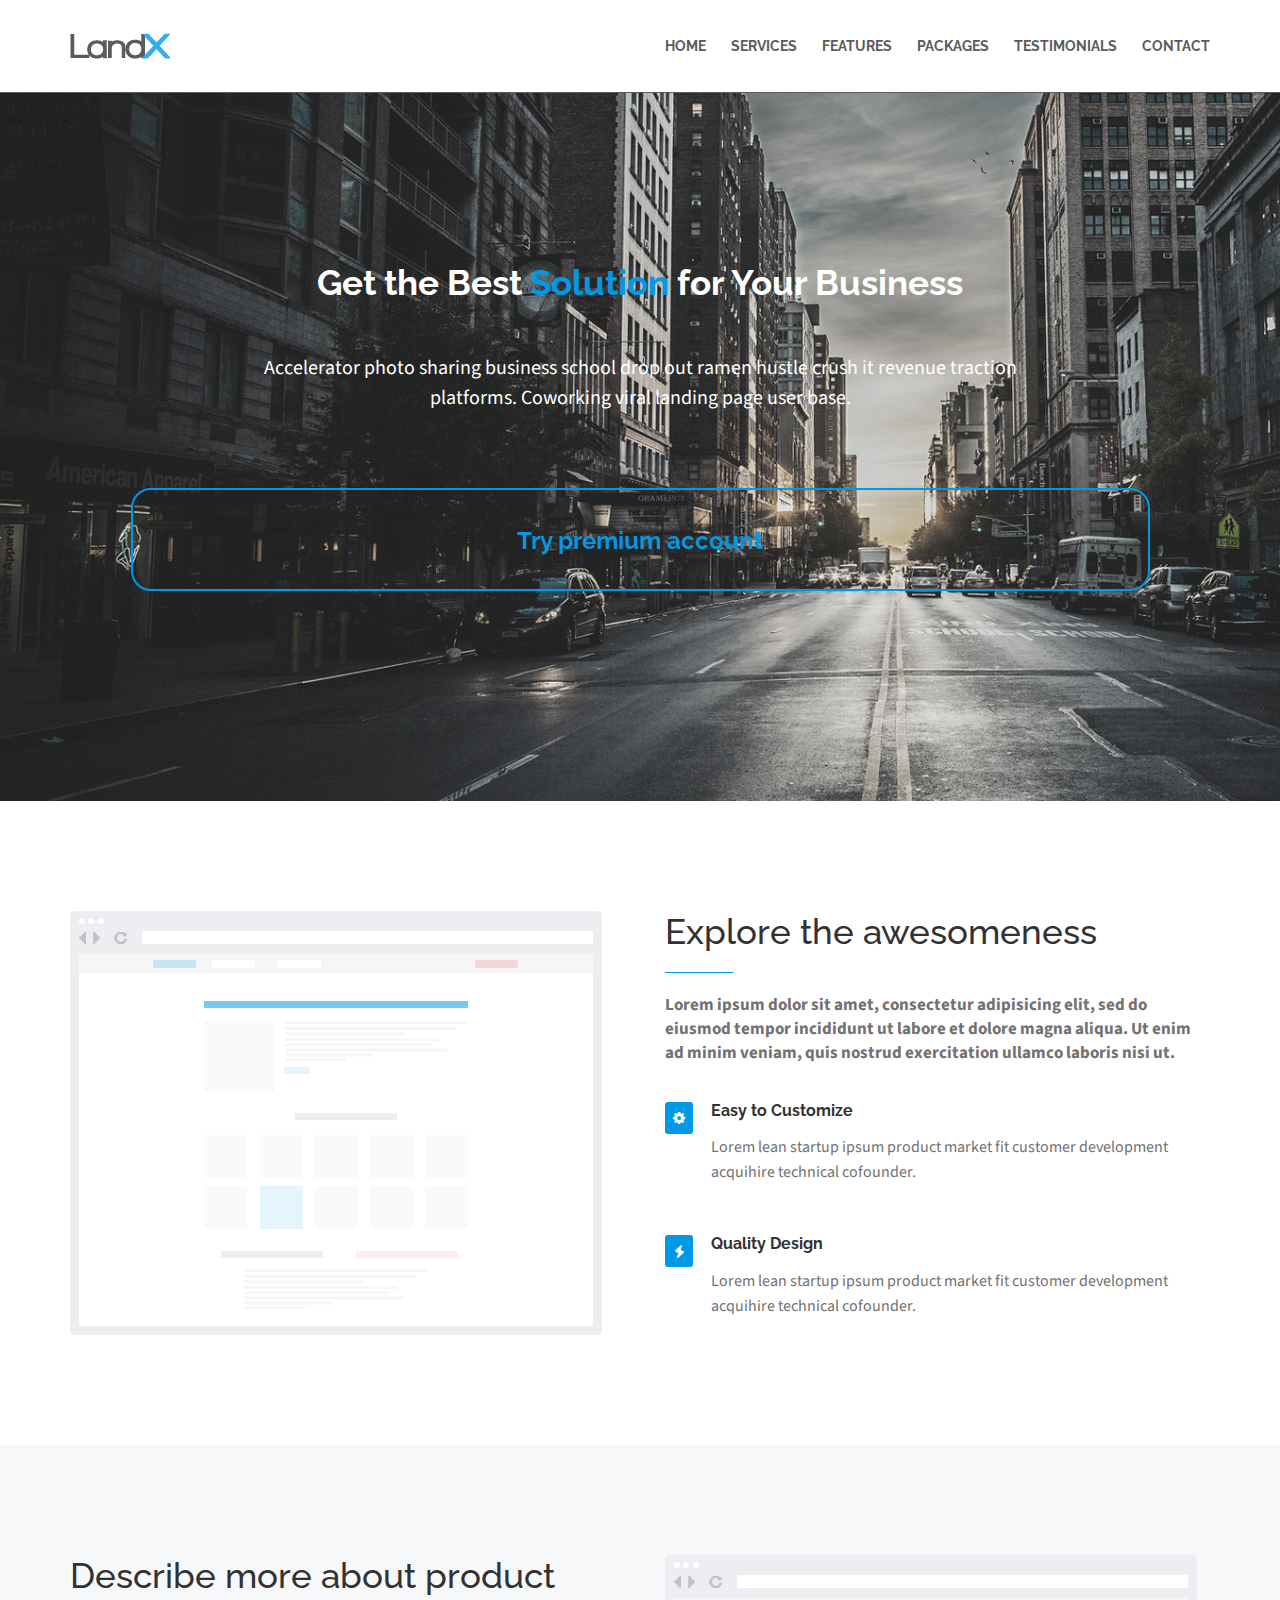
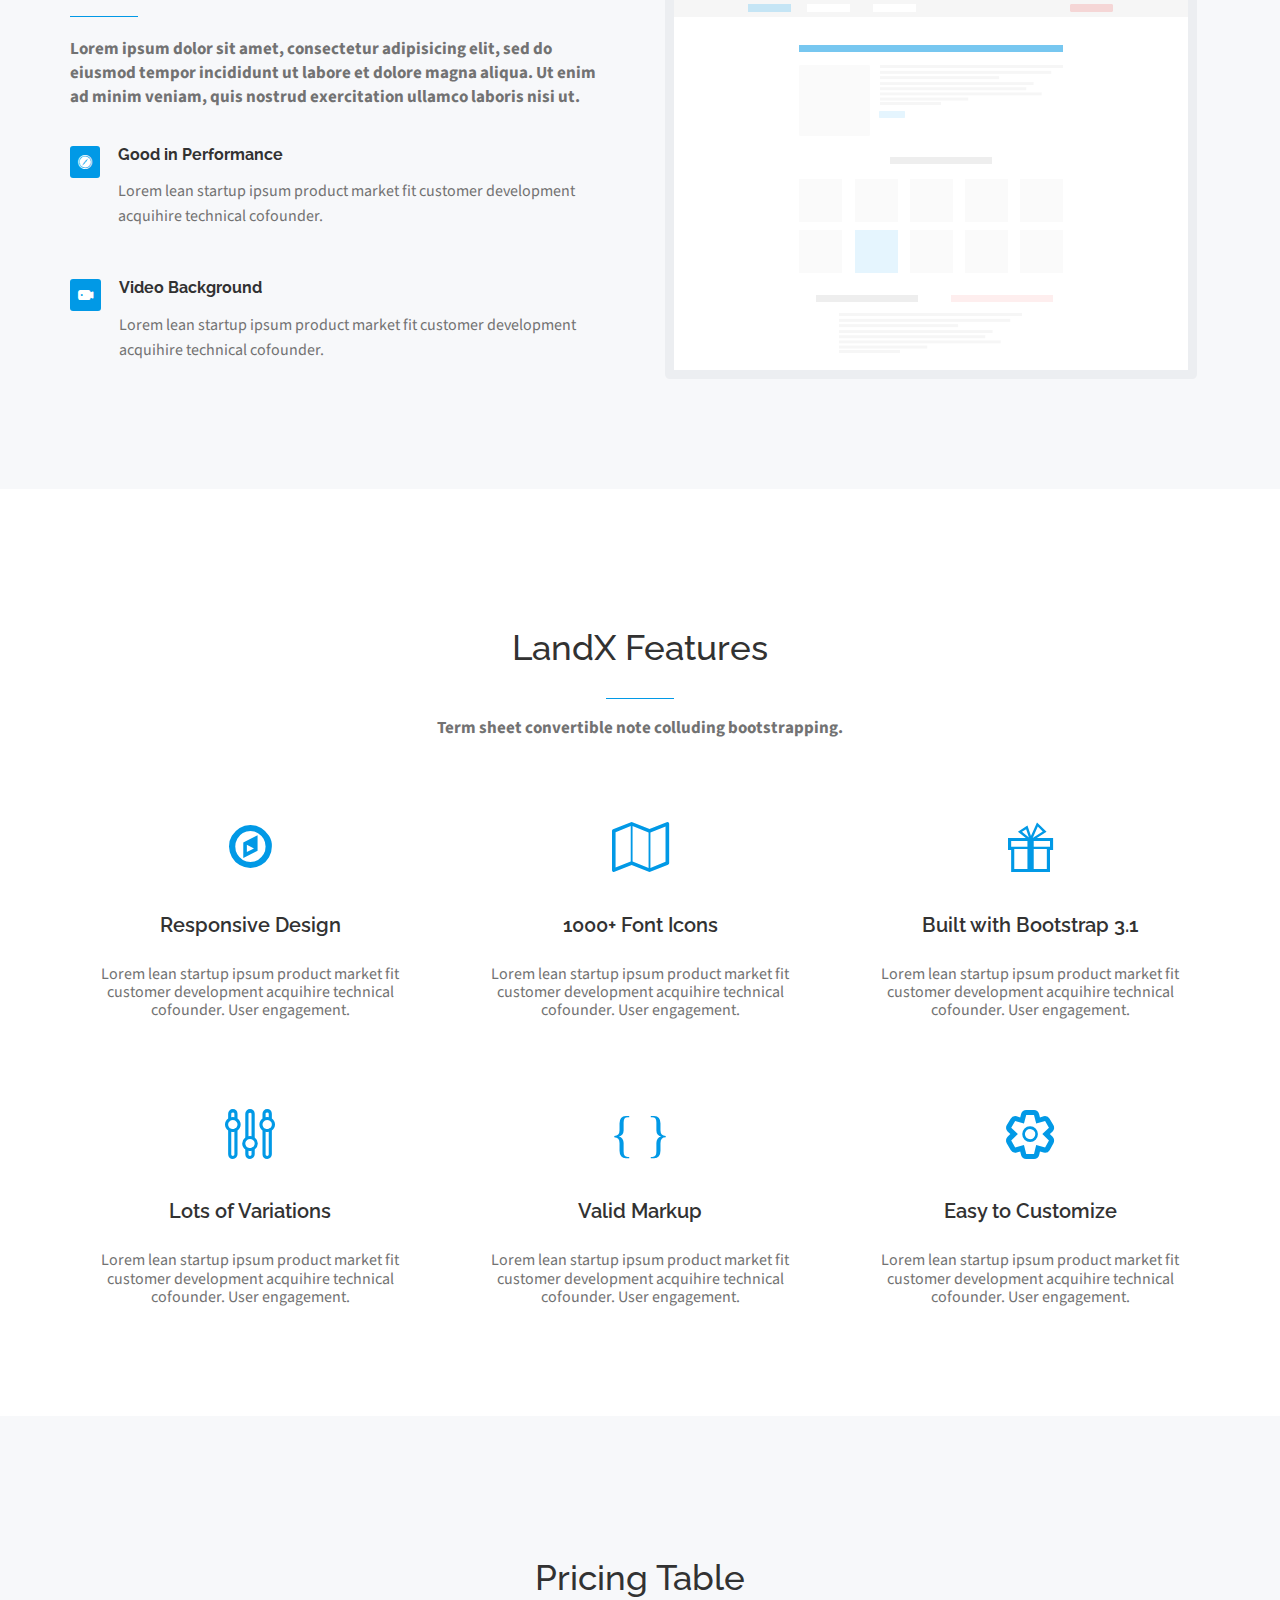
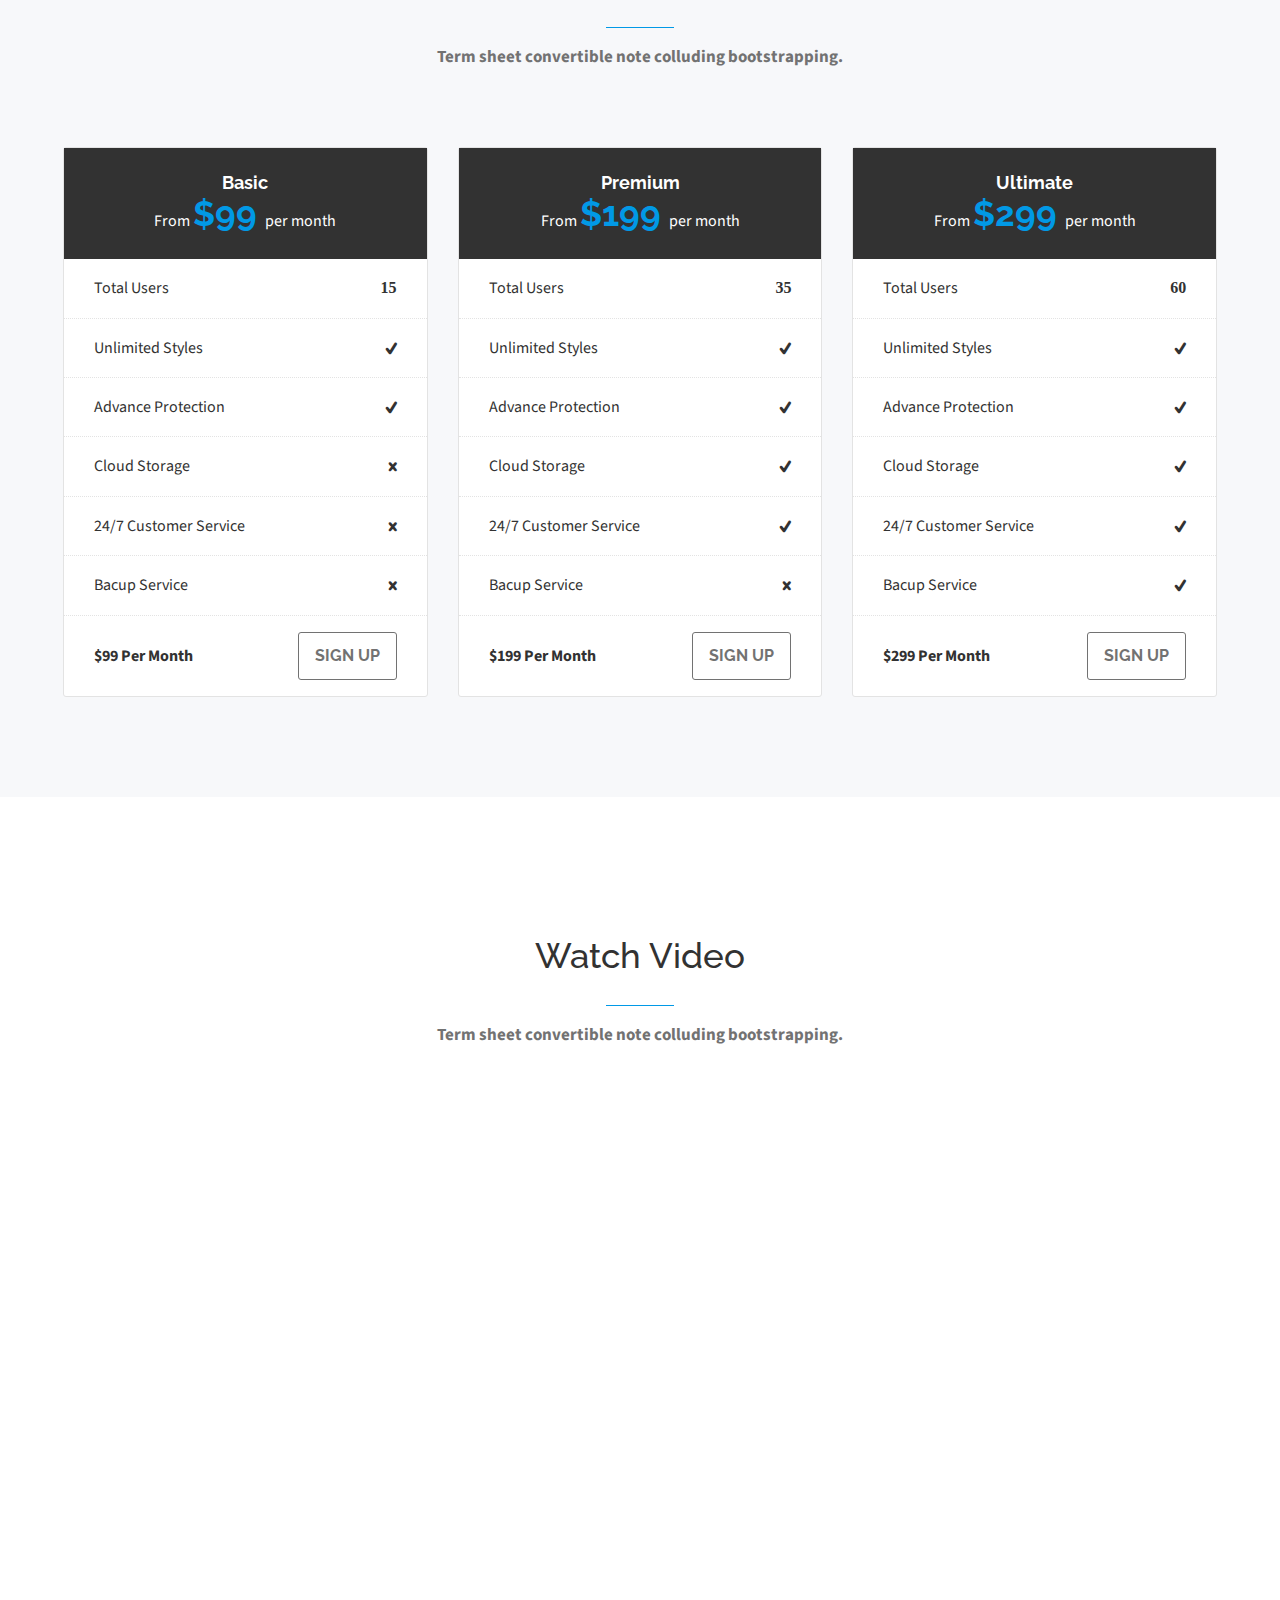
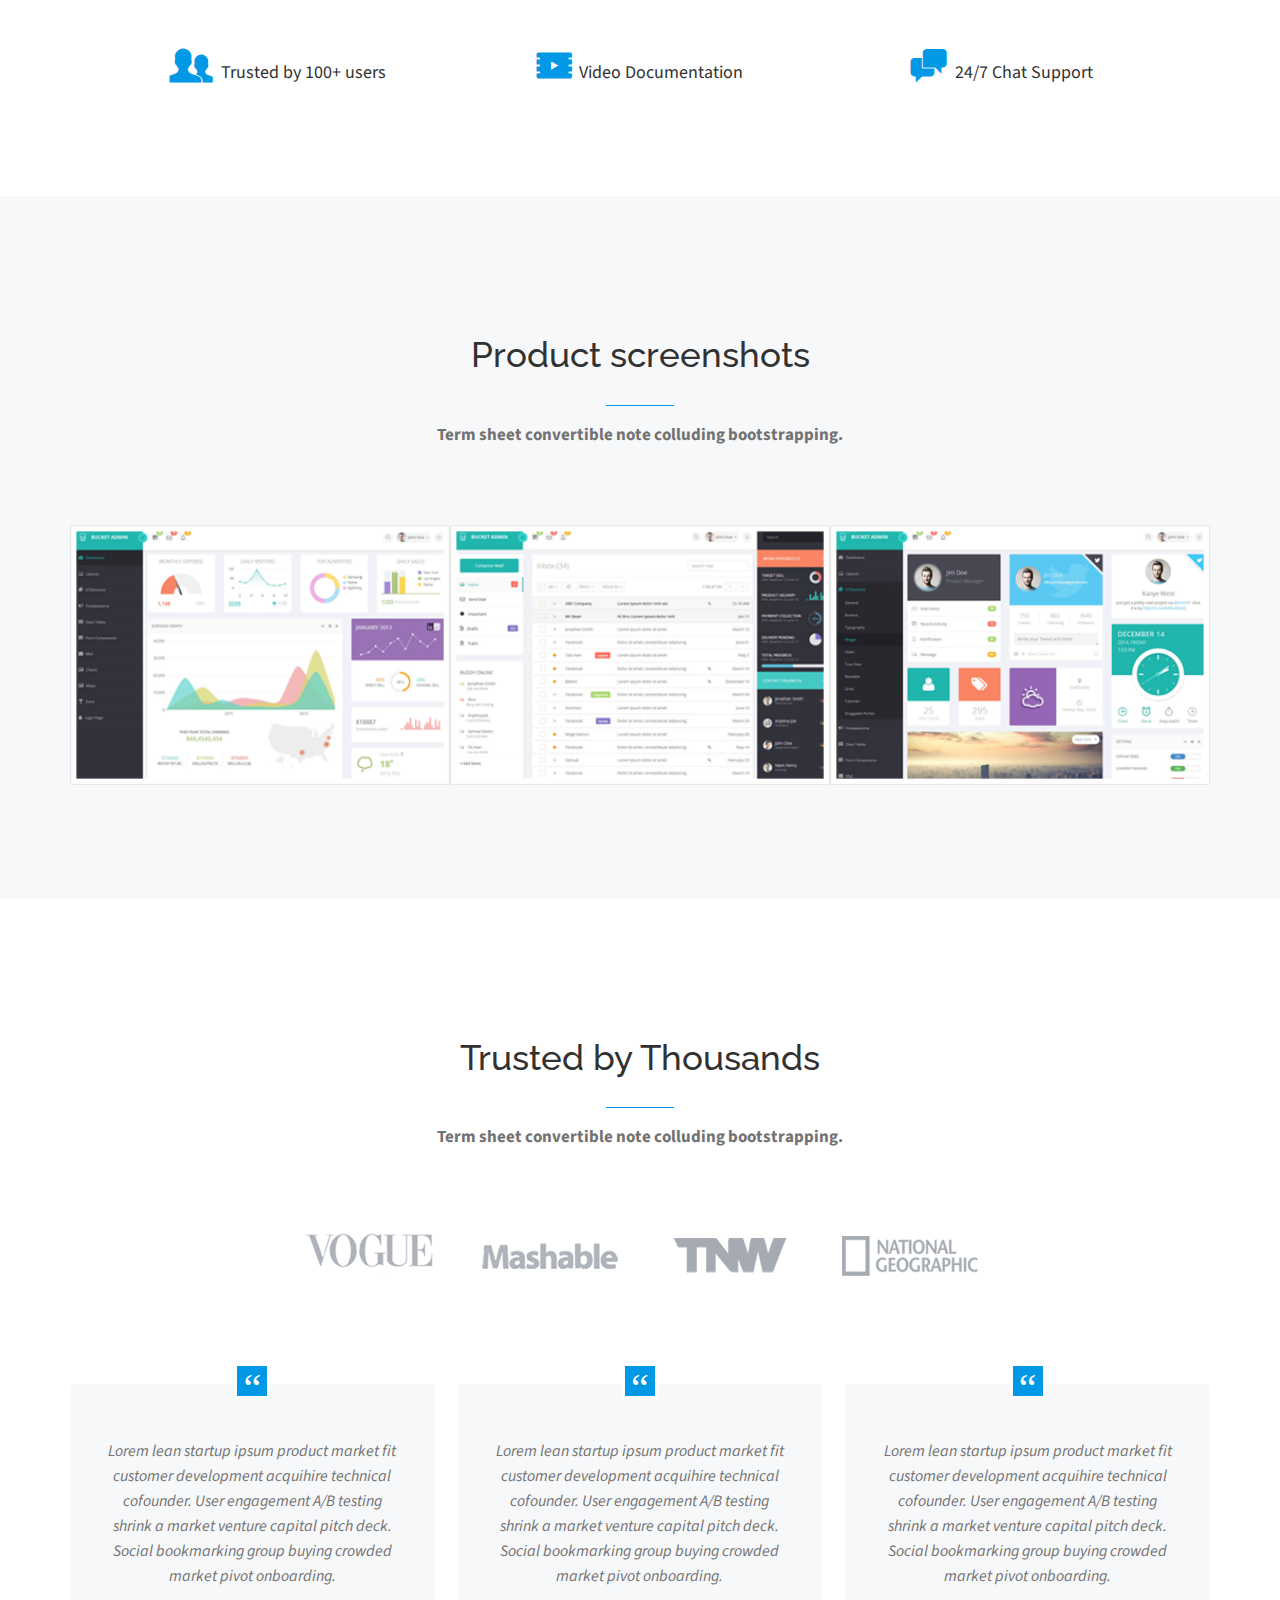
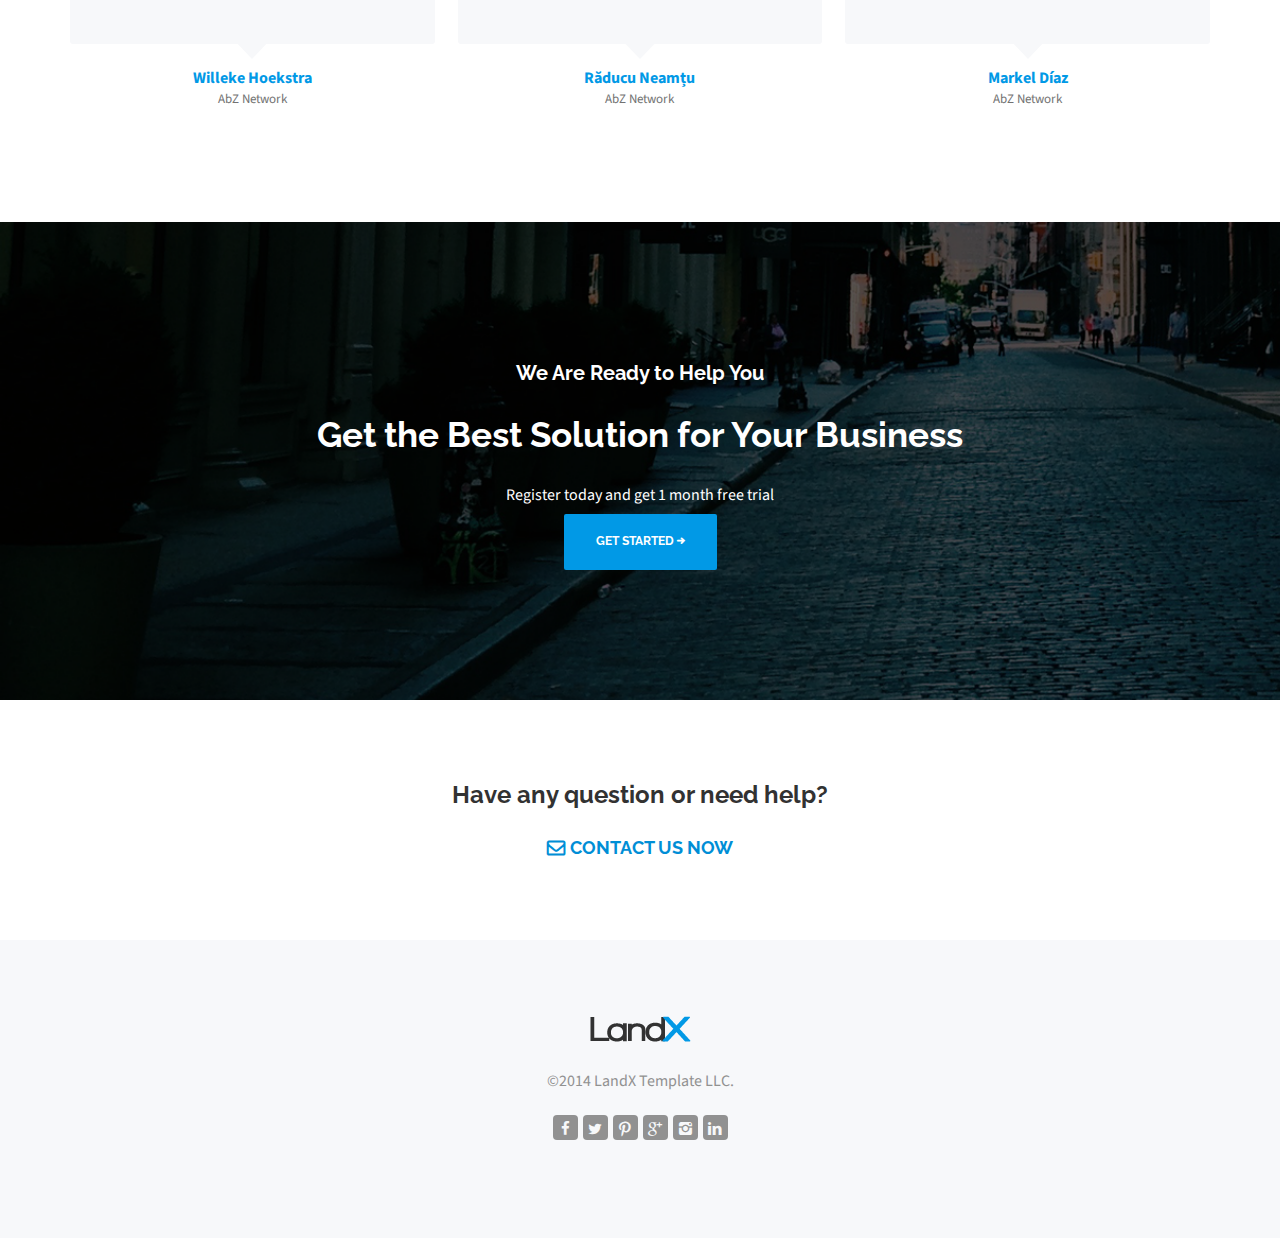
==== commit 7c91a639: "v.1.1" ====
--- a/landX/index.html
+++ b/landX/index.html
@@ -1,363 +1 @@
-<!DOCTYPE html>
-<head>
-  <meta charset="utf-8">
-  <title>LandX</title>
-  <meta name="viewport" content="initial-scale=1">
-  <link rel="stylesheet" type="text/css" href="css/main.css">
-  <link rel="shortcut icon" href="/img/favicon.ico" type="image/x-icon">
-  <script src="https://ajax.googleapis.com/ajax/libs/jquery/3.1.1/jquery.min.js"></script>
-</head>
-<body>
-  <header class="header">
-    <div class="container">
-      <div class="header__content"><img class="header__logo" src="img/LandX.png" alt="Logo">
-        <nav class="header__nav nav">
-          <div class="nav__burger">
-            <div class="nav__burger_top"></div>
-            <div class="nav__burger_mid"></div>
-            <div class="nav__burger_bottom"></div>
-          </div>
-          <ul class="nav__list">
-            <li class="nav__item"><a class="link" href="#home">Home</a></li>
-            <li class="nav__item"><a class="link" href="#brief">Services</a></li>
-            <li class="nav__item"><a class="link" href="#features">Features</a></li>
-            <li class="nav__item"><a class="link" href="#pricing">Packages</a></li>
-            <li class="nav__item"><a class="link" href="#testimonials">Testimonials</a></li>
-            <li class="nav__item"><a class="link" href="#contact">Contact  </a></li>
-          </ul>
-        </nav>
-      </div>
-    </div>
-  </header>
-  <section class="banner" id="home">
-    <div class="container">
-      <div class="banner__content">
-        <div class="banner__main">
-          <div class="banner__text">Get the Best <span class="marked-text">Solution </span>for Your Business</div>
-          <div class="banner__description">Accelerator photo sharing business school drop out ramen hustle crush it revenue traction platforms. Coworking viral landing page user base.</div>
-        </div>
-        <div class="banner__flipbox">
-          <div class="banner__link-to-form">Try premium account</div>
-          <form class="banner__form form" action="">
-            <input class="form__item" type="text" name="" placeholder="Your Name">
-            <input class="form__item" type="email" name="" placeholder="Your E-mail">
-            <input class="form__item" type="tel" name="" placeholder="Phone Number">
-            <input class="form__item form__button" type="button" value="Get Started">
-          </form>
-        </div>
-      </div>
-    </div>
-  </section>
-  <section class="brief" id="brief">
-    <div class="brief__right">
-      <div class="container">
-        <div class="brief__content">
-          <div class="brief__heading">
-            <h2 class="h2_brief">Explore the awesomeness</h2>
-            <div class="h2-underline h2-underline_brief"></div>
-            <h3 class="h3 h3_brief">Lorem ipsum dolor sit amet, consectetur adipisicing elit, sed do eiusmod tempor incididunt ut labore et dolore magna aliqua. Ut enim ad minim veniam, quis nostrud exercitation ullamco laboris nisi ut.</h3>
-          </div>
-          <div class="brief__features brief__features_right">
-            <div class="brief__feature">
-              <div class="brief__icon icon">&#xe80c;</div>
-              <div class="brief__caption">
-                <div class="brief__header">Easy to Customize</div>
-                <div class="brief__description">Lorem lean startup ipsum product market fit customer development acquihire technical cofounder.</div>
-              </div>
-            </div>
-            <div class="brief__feature">
-              <div class="brief__icon icon">&#xe804;</div>
-              <div class="brief__caption">
-                <div class="brief__header">Quality Design</div>
-                <div class="brief__description">Lorem lean startup ipsum product market fit customer development acquihire technical cofounder.</div>
-              </div>
-            </div>
-          </div><img class="brief__browser brief__browser_right" src="img/browser.png" alt="">
-        </div>
-      </div>
-    </div>
-    <div class="brief__left">
-      <div class="container">
-        <div class="brief__content">
-          <div class="brief__heading">
-            <h2 class="h2 h2_brief">Describe more about product</h2>
-            <div class="h2-underline h2-underline_brief"></div>
-            <h3 class="h3 h3_brief">Lorem ipsum dolor sit amet, consectetur adipisicing elit, sed do eiusmod tempor incididunt ut labore et dolore magna aliqua. Ut enim ad minim veniam, quis nostrud exercitation ullamco laboris nisi ut.</h3>
-          </div>
-          <div class="brief__features brief__features_left">
-            <div class="brief__feature">
-              <div class="brief__icon icon">&#xf267;</div>
-              <div class="brief__caption">
-                <div class="brief__header">Good in Performance</div>
-                <div class="brief__description">Lorem lean startup ipsum product market fit customer development acquihire technical cofounder.</div>
-              </div>
-            </div>
-            <div class="brief__feature">
-              <div class="brief__icon icon">&#xe801;</div>
-              <div class="brief__caption">
-                <div class="brief__header">Video Background</div>
-                <div class="brief__description">Lorem lean startup ipsum product market fit customer development acquihire technical cofounder.</div>
-              </div>
-            </div>
-          </div><img class="brief__browser brief__browser_left" src="img/browser.png" alt="">
-        </div>
-      </div>
-    </div>
-  </section>
-  <section class="features" id="features">
-    <div class="container">
-      <div class="features__content">
-        <h2 class="h2">LandX Features</h2>
-        <div class="h2-underline"></div>
-        <h3 class="h3">Term sheet convertible note colluding bootstrapping.</h3>
-        <div class="features__list">
-          <div class="features__item">
-            <div class="features__icon icon">&#xf14e;</div>
-            <div class="features__header">Responsive Design</div>
-            <div class="features__description">Lorem lean startup ipsum product market fit customer development acquihire technical cofounder. User engagement.</div>
-          </div>
-          <div class="features__item">
-            <div class="features__icon icon">&#xf278;</div>
-            <div class="features__header">1000+ Font Icons</div>
-            <div class="features__description">Lorem lean startup ipsum product market fit customer development acquihire technical cofounder. User engagement.</div>
-          </div>
-          <div class="features__item">
-            <div class="features__icon icon">&#xe80a;</div>
-            <div class="features__header">Built with Bootstrap 3.1</div>
-            <div class="features__description">Lorem lean startup ipsum product market fit customer development acquihire technical cofounder. User engagement.</div>
-          </div>
-          <div class="features__item">
-            <div class="features__icon icon">&#xe80d;</div>
-            <div class="features__header">Lots of Variations</div>
-            <div class="features__description">Lorem lean startup ipsum product market fit customer development acquihire technical cofounder. User engagement.</div>
-          </div>
-          <div class="features__item">
-            <div class="features__icon icon">&#123; &#125;</div>
-            <div class="features__header">Valid Markup</div>
-            <div class="features__description">Lorem lean startup ipsum product market fit customer development acquihire technical cofounder. User engagement.</div>
-          </div>
-          <div class="features__item">
-            <div class="features__icon icon">&#xe80b;</div>
-            <div class="features__header">Easy to Customize</div>
-            <div class="features__description">Lorem lean startup ipsum product market fit customer development acquihire technical cofounder. User engagement.</div>
-          </div>
-        </div>
-      </div>
-    </div>
-  </section>
-  <section class="pricing" id="pricing">
-    <div class="container pricing__content">
-      <h2 class="h2">Pricing Table</h2>
-      <div class="h2-underline"></div>
-      <h3 class="h3">Term sheet convertible note colluding bootstrapping.</h3>
-      <div class="pricing__cards">
-        <div class="pricing__card card">
-          <div class="card__heading">
-            <div class="card__header">Basic</div>
-            <div class="card__description">From <span class="marked-text marked-text_card">$99 </span>per month</div>
-          </div>
-          <div class="card__content">
-            <div class="card__option">
-              <div class="card__item">Total Users</div>
-              <div class="card__value">15</div>
-            </div>
-            <div class="card__option">
-              <div class="card__item">Unlimited Styles</div>
-              <div class="card__value icon">&#xe808;</div>
-            </div>
-            <div class="card__option">
-              <div class="card__item">Advance Protection</div>
-              <div class="card__value icon">&#xe808;</div>
-            </div>
-            <div class="card__option">
-              <div class="card__item">Cloud Storage</div>
-              <div class="card__value icon">&#xe809;</div>
-            </div>
-            <div class="card__option">
-              <div class="card__item">24/7 Customer Service</div>
-              <div class="card__value icon">&#xe809;</div>
-            </div>
-            <div class="card__option">
-              <div class="card__item">Bacup Service</div>
-              <div class="card__value icon">&#xe809;</div>
-            </div>
-          </div>
-          <div class="card__footer">
-            <div class="card__price">$99 Per Month</div>
-            <div class="card__button">Sign Up</div>
-          </div>
-        </div>
-        <div class="pricing__card card">
-          <div class="card__heading">
-            <div class="card__header">Premium</div>
-            <div class="card__description">From <span class="marked-text marked-text_card">$199 </span>per month</div>
-          </div>
-          <div class="card__content">
-            <div class="card__option">
-              <div class="card__item">Total Users</div>
-              <div class="card__value">35</div>
-            </div>
-            <div class="card__option">
-              <div class="card__item">Unlimited Styles</div>
-              <div class="card__value icon">&#xe808;</div>
-            </div>
-            <div class="card__option">
-              <div class="card__item">Advance Protection</div>
-              <div class="card__value icon">&#xe808;</div>
-            </div>
-            <div class="card__option">
-              <div class="card__item">Cloud Storage</div>
-              <div class="card__value icon">&#xe808;</div>
-            </div>
-            <div class="card__option">
-              <div class="card__item">24/7 Customer Service</div>
-              <div class="card__value icon">&#xe808;</div>
-            </div>
-            <div class="card__option">
-              <div class="card__item">Bacup Service</div>
-              <div class="card__value icon">&#xe809;</div>
-            </div>
-          </div>
-          <div class="card__footer">
-            <div class="card__price">$199 Per Month</div>
-            <div class="card__button">Sign Up</div>
-          </div>
-        </div>
-        <div class="pricing__card card">
-          <div class="card__heading">
-            <div class="card__header">Ultimate</div>
-            <div class="card__description">From <span class="marked-text marked-text_card">$299 </span>per month</div>
-          </div>
-          <div class="card__content">
-            <div class="card__option">
-              <div class="card__item">Total Users</div>
-              <div class="card__value">60</div>
-            </div>
-            <div class="card__option">
-              <div class="card__item">Unlimited Styles</div>
-              <div class="card__value icon">&#xe808;</div>
-            </div>
-            <div class="card__option">
-              <div class="card__item">Advance Protection</div>
-              <div class="card__value icon">&#xe808;</div>
-            </div>
-            <div class="card__option">
-              <div class="card__item">Cloud Storage</div>
-              <div class="card__value icon">&#xe808;</div>
-            </div>
-            <div class="card__option">
-              <div class="card__item">24/7 Customer Service</div>
-              <div class="card__value icon">&#xe808;</div>
-            </div>
-            <div class="card__option">
-              <div class="card__item">Bacup Service</div>
-              <div class="card__value icon">&#xe808;</div>
-            </div>
-          </div>
-          <div class="card__footer">
-            <div class="card__price">$299 Per Month</div>
-            <div class="card__button">Sign Up</div>
-          </div>
-        </div>
-      </div>
-    </div>
-  </section>
-  <section class="video">
-    <div class="container video__content">
-      <h2 class="h2">Watch Video</h2>
-      <div class="h2-underline"></div>
-      <h3 class="h3">Term sheet convertible note colluding bootstrapping.</h3>
-      <div class="video__container">
-        <iframe class="video__player" src="https://www.youtube-nocookie.com/embed/aeL2c1eR4hU" frameborder="0" allow="accelerometer; autoplay; encrypted-media; gyroscope;" allowfullscreen title="Tesla Meets Ireland"></iframe>
-      </div>
-      <div class="video__captions">
-        <div class="video__caption"><span class="marked-text icon">&#xf064; </span>Trusted by 100+ users</div>
-        <div class="video__caption"><span class="marked-text icon">&#xe807; </span>Video Documentation</div>
-        <div class="video__caption"><span class="marked-text icon">&#xe806; </span>24/7 Chat Support</div>
-      </div>
-    </div>
-  </section>
-  <section class="screenshot">
-    <div class="container">
-      <div class="screenshot__content">
-        <h2 class="h2">Product screenshots</h2>
-        <div class="h2-underline"></div>
-        <h3 class="h3">Term sheet convertible note colluding bootstrapping.</h3>
-        <div class="screenshot__slider slider">
-          <div class="slider__item"><img class="slider__img" src="img/slide1.png" alt=""></div>
-          <div class="slider__item"><img class="slider__img" src="img/slide2.png" alt=""></div>
-          <div class="slider__item"><img class="slider__img" src="img/slide3.png" alt=""></div>
-          <div class="slider__item"><img class="slider__img" src="img/slide2.png" alt=""></div>
-          <div class="slider__item"><img class="slider__img" src="img/slide3.png" alt=""></div>
-          <div class="slider__item"><img class="slider__img" src="img/slide1.png" alt=""></div>
-          <div class="slider__item"><img class="slider__img" src="img/slide3.png" alt=""></div>
-          <div class="slider__item"><img class="slider__img" src="img/slide1.png" alt=""></div>
-          <div class="slider__item"><img class="slider__img" src="img/slide2.png" alt=""></div>
-        </div>
-      </div>
-    </div>
-  </section>
-  <section class="testimonials" id="testimonials">
-    <div class="container testimonials__content">
-      <h2 class="h2">Trusted by Thousands</h2>
-      <div class="h2-underline"></div>
-      <h3 class="h3">Term sheet convertible note colluding bootstrapping.</h3>
-      <div class="testimonials__partners"><img class="testimonials__logo" src="img/vogue.png" alt=""><img class="testimonials__logo" src="img/mashable.png" alt=""><img class="testimonials__logo" src="img/tnw.png" alt=""><img class="testimonials__logo" src="img/natgeo.png" alt=""></div>
-      <div class="testimonials__cards">
-        <div class="testimonials__card">
-          <div class="testimonials__wrapper">
-            <div class="testimonials__text">Lorem lean startup ipsum product market fit customer development acquihire technical cofounder. User engagement A/B testing shrink a market venture capital pitch deck. Social bookmarking group buying crowded market pivot onboarding.</div>
-          </div>
-          <div class="testimonials__author">Willeke Hoekstra</div>
-          <div class="testimonials__author-company">AbZ Network</div>
-        </div>
-        <div class="testimonials__card">
-          <div class="testimonials__wrapper">
-            <div class="testimonials__text">Lorem lean startup ipsum product market fit customer development acquihire technical cofounder. User engagement A/B testing shrink a market venture capital pitch deck. Social bookmarking group buying crowded market pivot onboarding.</div>
-          </div>
-          <div class="testimonials__author">Răducu Neamțu</div>
-          <div class="testimonials__author-company">AbZ Network</div>
-        </div>
-        <div class="testimonials__card">
-          <div class="testimonials__wrapper">
-            <div class="testimonials__text">Lorem lean startup ipsum product market fit customer development acquihire technical cofounder. User engagement A/B testing shrink a market venture capital pitch deck. Social bookmarking group buying crowded market pivot onboarding.</div>
-          </div>
-          <div class="testimonials__author">Markel Díaz</div>
-          <div class="testimonials__author-company">AbZ Network</div>
-        </div>
-      </div>
-    </div>
-  </section>
-  <section class="registration">
-    <div class="container">
-      <div class="registration__content">
-        <div class="registration__description">We Are Ready to Help You</div>
-        <div class="registration__header">Get the Best Solution for Your Business</div>
-        <div class="registration__text">Register today and get 1 month free trial</div>
-        <button class="registration__button">Get Started <span class="icon">&#xe803; </span></button>
-      </div>
-    </div>
-  </section>
-  <footer class="footer" id="contact">
-    <div class="footer__contact-us contact-us">
-      <div class="container">
-        <div class="contact-us__text">Have any question or need help?</div>
-        <div class="contact-us__link link"><span class="icon">&#xe800; </span>Contact us now </div>
-      </div>
-    </div>
-    <div class="footer__copyright">
-      <div class="container"><img class="footer__logo" src="img/LandX.png" alt="Logo">
-        <div class="footer__copyright-text">©2014 LandX Template LLC. </div>
-        <div class="socials socials_footer">
-          <div class="socials__item socials__item_footer icon">&#xf09a;</div>
-          <div class="socials__item socials__item_footer icon">&#xf099;</div>
-          <div class="socials__item socials__item_footer icon">&#xf312;</div>
-          <div class="socials__item socials__item_footer icon">&#xf05a;</div>
-          <div class="socials__item socials__item_footer icon">&#xf32d;</div>
-          <div class="socials__item socials__item_footer icon">&#xf318;</div>
-        </div>
-      </div>
-    </div>
-  </footer>
-  <script src="js/script.js"></script>
-</body>+<!DOCTYPE html><head><meta charset="utf-8"><title>LandX</title><meta name="viewport" content="initial-scale=1"><link rel="stylesheet" type="text/css" href="css/main.css"><link rel="shortcut icon" href="/img/favicon.ico" type="image/x-icon"><script src="https://ajax.googleapis.com/ajax/libs/jquery/3.1.1/jquery.min.js"></script></head><body><header class="header"><div class="container"><div class="header__content"><img class="header__logo" src="img/LandX.png" alt="Logo"><nav class="header__nav nav"><div class="nav__burger"><div class="nav__burger_top"></div><div class="nav__burger_mid"></div><div class="nav__burger_bottom"></div></div><ul class="nav__list"><li class="nav__item"><a class="link" href="#home">Home</a></li><li class="nav__item"><a class="link" href="#brief">Services</a></li><li class="nav__item"><a class="link" href="#features">Features</a></li><li class="nav__item"><a class="link" href="#pricing">Packages</a></li><li class="nav__item"><a class="link" href="#testimonials">Testimonials</a></li><li class="nav__item"><a class="link" href="#contact">Contact</a></li></ul></nav></div></div></header><section class="banner" id="home"><div class="container"><div class="banner__content"><div class="banner__main"><div class="banner__text">Get the Best <span class="marked-text">Solution </span>for Your Business</div><div class="banner__description">Accelerator photo sharing business school drop out ramen hustle crush it revenue traction platforms. Coworking viral landing page user base.</div></div><div class="banner__flipbox"><div class="banner__link-to-form">Try premium account</div><form class="banner__form form" action=""><input class="form__item" type="text" name="" placeholder="Your Name"><input class="form__item" type="email" name="" placeholder="Your E-mail"><input class="form__item" type="tel" name="" placeholder="Phone Number"><input class="form__item form__button" type="button" value="Get Started"></form></div></div></div></section><section class="brief" id="brief"><div class="brief__right"><div class="container"><div class="brief__content"><div class="brief__heading"><h2 class="h2 h2_brief">Explore the awesomeness</h2><div class="h2-underline h2-underline_brief"></div><h3 class="h3 h3_brief">Lorem ipsum dolor sit amet, consectetur adipisicing elit, sed do eiusmod tempor incididunt ut labore et dolore magna aliqua. Ut enim ad minim veniam, quis nostrud exercitation ullamco laboris nisi ut.</h3></div><div class="brief__features brief__features_right"><div class="brief__feature"><div class="brief__icon icon">&#xe80c;</div><div class="brief__caption"><div class="brief__header">Easy to Customize</div><div class="brief__description">Lorem lean startup ipsum product market fit customer development acquihire technical cofounder.</div></div></div><div class="brief__feature"><div class="brief__icon icon">&#xe804;</div><div class="brief__caption"><div class="brief__header">Quality Design</div><div class="brief__description">Lorem lean startup ipsum product market fit customer development acquihire technical cofounder.</div></div></div></div><img class="brief__browser brief__browser_right" src="img/browser.png" alt=""></div></div></div><div class="brief__left"><div class="container"><div class="brief__content"><div class="brief__heading"><h2 class="h2 h2_brief">Describe more about product</h2><div class="h2-underline h2-underline_brief"></div><h3 class="h3 h3_brief">Lorem ipsum dolor sit amet, consectetur adipisicing elit, sed do eiusmod tempor incididunt ut labore et dolore magna aliqua. Ut enim ad minim veniam, quis nostrud exercitation ullamco laboris nisi ut.</h3></div><div class="brief__features brief__features_left"><div class="brief__feature"><div class="brief__icon icon">&#xf267;</div><div class="brief__caption"><div class="brief__header">Good in Performance</div><div class="brief__description">Lorem lean startup ipsum product market fit customer development acquihire technical cofounder.</div></div></div><div class="brief__feature"><div class="brief__icon icon">&#xe801;</div><div class="brief__caption"><div class="brief__header">Video Background</div><div class="brief__description">Lorem lean startup ipsum product market fit customer development acquihire technical cofounder.</div></div></div></div><img class="brief__browser brief__browser_left" src="img/browser.png" alt=""></div></div></div></section><section class="features" id="features"><div class="container"><div class="features__content"><h2 class="h2">LandX Features</h2><div class="h2-underline"></div><h3 class="h3">Term sheet convertible note colluding bootstrapping.</h3><div class="features__list"><div class="features__item"><div class="features__icon icon">&#xf14e;</div><div class="features__header">Responsive Design</div><div class="features__description">Lorem lean startup ipsum product market fit customer development acquihire technical cofounder. User engagement.</div></div><div class="features__item"><div class="features__icon icon">&#xf278;</div><div class="features__header">1000+ Font Icons</div><div class="features__description">Lorem lean startup ipsum product market fit customer development acquihire technical cofounder. User engagement.</div></div><div class="features__item"><div class="features__icon icon">&#xe80a;</div><div class="features__header">Built with Bootstrap 3.1</div><div class="features__description">Lorem lean startup ipsum product market fit customer development acquihire technical cofounder. User engagement.</div></div><div class="features__item"><div class="features__icon icon">&#xe80d;</div><div class="features__header">Lots of Variations</div><div class="features__description">Lorem lean startup ipsum product market fit customer development acquihire technical cofounder. User engagement.</div></div><div class="features__item"><div class="features__icon icon">&#123; &#125;</div><div class="features__header">Valid Markup</div><div class="features__description">Lorem lean startup ipsum product market fit customer development acquihire technical cofounder. User engagement.</div></div><div class="features__item"><div class="features__icon icon">&#xe80b;</div><div class="features__header">Easy to Customize</div><div class="features__description">Lorem lean startup ipsum product market fit customer development acquihire technical cofounder. User engagement.</div></div></div></div></div></section><section class="pricing" id="pricing"><div class="container pricing__content"><h2 class="h2">Pricing Table</h2><div class="h2-underline"></div><h3 class="h3">Term sheet convertible note colluding bootstrapping.</h3><div class="pricing__cards"><div class="pricing__card card"><div class="card__heading"><div class="card__header">Basic</div><div class="card__description">From <span class="marked-text marked-text_card">$99 </span>per month</div></div><div class="card__content"><div class="card__option"><div class="card__item">Total Users</div><div class="card__value">15</div></div><div class="card__option"><div class="card__item">Unlimited Styles</div><div class="card__value icon">&#xe808;</div></div><div class="card__option"><div class="card__item">Advance Protection</div><div class="card__value icon">&#xe808;</div></div><div class="card__option"><div class="card__item">Cloud Storage</div><div class="card__value icon">&#xe809;</div></div><div class="card__option"><div class="card__item">24/7 Customer Service</div><div class="card__value icon">&#xe809;</div></div><div class="card__option"><div class="card__item">Bacup Service</div><div class="card__value icon">&#xe809;</div></div></div><div class="card__footer"><div class="card__price">$99 Per Month</div><div class="card__button">Sign Up</div></div></div><div class="pricing__card card"><div class="card__heading"><div class="card__header">Premium</div><div class="card__description">From <span class="marked-text marked-text_card">$199 </span>per month</div></div><div class="card__content"><div class="card__option"><div class="card__item">Total Users</div><div class="card__value">35</div></div><div class="card__option"><div class="card__item">Unlimited Styles</div><div class="card__value icon">&#xe808;</div></div><div class="card__option"><div class="card__item">Advance Protection</div><div class="card__value icon">&#xe808;</div></div><div class="card__option"><div class="card__item">Cloud Storage</div><div class="card__value icon">&#xe808;</div></div><div class="card__option"><div class="card__item">24/7 Customer Service</div><div class="card__value icon">&#xe808;</div></div><div class="card__option"><div class="card__item">Bacup Service</div><div class="card__value icon">&#xe809;</div></div></div><div class="card__footer"><div class="card__price">$199 Per Month</div><div class="card__button">Sign Up</div></div></div><div class="pricing__card card"><div class="card__heading"><div class="card__header">Ultimate</div><div class="card__description">From <span class="marked-text marked-text_card">$299 </span>per month</div></div><div class="card__content"><div class="card__option"><div class="card__item">Total Users</div><div class="card__value">60</div></div><div class="card__option"><div class="card__item">Unlimited Styles</div><div class="card__value icon">&#xe808;</div></div><div class="card__option"><div class="card__item">Advance Protection</div><div class="card__value icon">&#xe808;</div></div><div class="card__option"><div class="card__item">Cloud Storage</div><div class="card__value icon">&#xe808;</div></div><div class="card__option"><div class="card__item">24/7 Customer Service</div><div class="card__value icon">&#xe808;</div></div><div class="card__option"><div class="card__item">Bacup Service</div><div class="card__value icon">&#xe808;</div></div></div><div class="card__footer"><div class="card__price">$299 Per Month</div><div class="card__button">Sign Up</div></div></div></div></div></section><section class="video"><div class="container video__content"><h2 class="h2">Watch Video</h2><div class="h2-underline"></div><h3 class="h3">Term sheet convertible note colluding bootstrapping.</h3><div class="video__container"><iframe class="video__player" src="https://www.youtube-nocookie.com/embed/aeL2c1eR4hU" frameborder="0" allow="accelerometer; autoplay; encrypted-media; gyroscope;" allowfullscreen title="Tesla Meets Ireland"></iframe></div><div class="video__captions"><div class="video__caption"><span class="marked-text icon">&#xf064; </span>Trusted by 100+ users</div><div class="video__caption"><span class="marked-text icon">&#xe807; </span>Video Documentation</div><div class="video__caption"><span class="marked-text icon">&#xe806; </span>24/7 Chat Support</div></div></div></section><section class="screenshot"><div class="container"><div class="screenshot__content"><h2 class="h2">Product screenshots</h2><div class="h2-underline"></div><h3 class="h3">Term sheet convertible note colluding bootstrapping.</h3><div class="screenshot__slider slider"><div class="slider__item"><img class="slider__img" src="img/slide1.png" alt=""></div><div class="slider__item"><img class="slider__img" src="img/slide2.png" alt=""></div><div class="slider__item"><img class="slider__img" src="img/slide3.png" alt=""></div><div class="slider__item"><img class="slider__img" src="img/slide2.png" alt=""></div><div class="slider__item"><img class="slider__img" src="img/slide3.png" alt=""></div><div class="slider__item"><img class="slider__img" src="img/slide1.png" alt=""></div><div class="slider__item"><img class="slider__img" src="img/slide3.png" alt=""></div><div class="slider__item"><img class="slider__img" src="img/slide1.png" alt=""></div><div class="slider__item"><img class="slider__img" src="img/slide2.png" alt=""></div></div></div></div></section><section class="testimonials" id="testimonials"><div class="container testimonials__content"><h2 class="h2">Trusted by Thousands</h2><div class="h2-underline"></div><h3 class="h3">Term sheet convertible note colluding bootstrapping.</h3><div class="testimonials__partners"><img class="testimonials__logo" src="img/vogue.png" alt=""><img class="testimonials__logo" src="img/mashable.png" alt=""><img class="testimonials__logo" src="img/tnw.png" alt=""><img class="testimonials__logo" src="img/natgeo.png" alt=""></div><div class="testimonials__cards"><div class="testimonials__card"><div class="testimonials__wrapper"><div class="testimonials__text">Lorem lean startup ipsum product market fit customer development acquihire technical cofounder. User engagement A/B testing shrink a market venture capital pitch deck. Social bookmarking group buying crowded market pivot onboarding.</div></div><div class="testimonials__author">Willeke Hoekstra</div><div class="testimonials__author-company">AbZ Network</div></div><div class="testimonials__card"><div class="testimonials__wrapper"><div class="testimonials__text">Lorem lean startup ipsum product market fit customer development acquihire technical cofounder. User engagement A/B testing shrink a market venture capital pitch deck. Social bookmarking group buying crowded market pivot onboarding.</div></div><div class="testimonials__author">Răducu Neamțu</div><div class="testimonials__author-company">AbZ Network</div></div><div class="testimonials__card"><div class="testimonials__wrapper"><div class="testimonials__text">Lorem lean startup ipsum product market fit customer development acquihire technical cofounder. User engagement A/B testing shrink a market venture capital pitch deck. Social bookmarking group buying crowded market pivot onboarding.</div></div><div class="testimonials__author">Markel Díaz</div><div class="testimonials__author-company">AbZ Network</div></div></div></div></section><section class="registration"><div class="container"><div class="registration__content"><div class="registration__description">We Are Ready to Help You</div><div class="registration__header">Get the Best Solution for Your Business</div><div class="registration__text">Register today and get 1 month free trial</div><button class="registration__button">Get Started <span class="icon">&#xe803;</span></button></div></div></section><footer class="footer" id="contact"><div class="footer__contact-us contact-us"><div class="container"><div class="contact-us__text">Have any question or need help?</div><div class="contact-us__link link"><span class="icon">&#xe800; </span>Contact us now</div></div></div><div class="footer__copyright"><div class="container"><img class="footer__logo" src="img/LandX.png" alt="Logo"><div class="footer__copyright-text">©2014 LandX Template LLC.</div><div class="socials socials_footer"><div class="socials__item socials__item_footer icon">&#xf09a;</div><div class="socials__item socials__item_footer icon">&#xf099;</div><div class="socials__item socials__item_footer icon">&#xf312;</div><div class="socials__item socials__item_footer icon">&#xf05a;</div><div class="socials__item socials__item_footer icon">&#xf32d;</div><div class="socials__item socials__item_footer icon">&#xf318;</div></div></div></div></footer><script src="js/script.js"></script></body>--- a/landX/css/main.css
+++ b/landX/css/main.css
@@ -1,1102 +1 @@
-/*! normalize.css v8.0.1 | MIT License | github.com/necolas/normalize.css */
-/* Document
-   ========================================================================== */
-/**
- * 1. Correct the line height in all browsers.
- * 2. Prevent adjustments of font size after orientation changes in iOS.
- */
-html {
-  line-height: 1.15;
-  /* 1 */
-  -webkit-text-size-adjust: 100%;
-  /* 2 */ }
-
-/* Sections
-     ========================================================================== */
-/**
-   * Remove the margin in all browsers.
-   */
-body {
-  margin: 0; }
-
-/**
-   * Render the `main` element consistently in IE.
-   */
-main {
-  display: block; }
-
-/**
-   * Correct the font size and margin on `h1` elements within `section` and
-   * `article` contexts in Chrome, Firefox, and Safari.
-   */
-h1 {
-  font-size: 2em;
-  margin: 0.67em 0; }
-
-/* Grouping content
-     ========================================================================== */
-/**
-   * 1. Add the correct box sizing in Firefox.
-   * 2. Show the overflow in Edge and IE.
-   */
-hr {
-  box-sizing: content-box;
-  /* 1 */
-  height: 0;
-  /* 1 */
-  overflow: visible;
-  /* 2 */ }
-
-/**
-   * 1. Correct the inheritance and scaling of font size in all browsers.
-   * 2. Correct the odd `em` font sizing in all browsers.
-   */
-pre {
-  font-family: monospace, monospace;
-  /* 1 */
-  font-size: 1em;
-  /* 2 */ }
-
-/* Text-level semantics
-     ========================================================================== */
-/**
-   * Remove the gray background on active links in IE 10.
-   */
-a {
-  background-color: transparent; }
-
-/**
-   * 1. Remove the bottom border in Chrome 57-
-   * 2. Add the correct text decoration in Chrome, Edge, IE, Opera, and Safari.
-   */
-abbr[title] {
-  border-bottom: none;
-  /* 1 */
-  text-decoration: underline;
-  /* 2 */
-  text-decoration: underline dotted;
-  /* 2 */ }
-
-/**
-   * Add the correct font weight in Chrome, Edge, and Safari.
-   */
-b, strong {
-  font-weight: bolder; }
-
-/**
-   * 1. Correct the inheritance and scaling of font size in all browsers.
-   * 2. Correct the odd `em` font sizing in all browsers.
-   */
-code, kbd, samp {
-  font-family: monospace, monospace;
-  /* 1 */
-  font-size: 1em;
-  /* 2 */ }
-
-/**
-   * Add the correct font size in all browsers.
-   */
-small {
-  font-size: 80%; }
-
-/**
-   * Prevent `sub` and `sup` elements from affecting the line height in
-   * all browsers.
-   */
-sub, sup {
-  font-size: 75%;
-  line-height: 0;
-  position: relative;
-  vertical-align: baseline; }
-
-sub {
-  bottom: -0.25em; }
-
-sup {
-  top: -0.5em; }
-
-/* Embedded content
-     ========================================================================== */
-/**
-   * Remove the border on images inside links in IE 10.
-   */
-img {
-  border-style: none; }
-
-/* Forms
-     ========================================================================== */
-/**
-   * 1. Change the font styles in all browsers.
-   * 2. Remove the margin in Firefox and Safari.
-   */
-button, input, optgroup, select, textarea {
-  font-family: inherit;
-  /* 1 */
-  font-size: 100%;
-  /* 1 */
-  line-height: 1.15;
-  /* 1 */
-  margin: 0;
-  /* 2 */ }
-
-/**
-   * Show the overflow in IE.
-   * 1. Show the overflow in Edge.
-   */
-button, input {
-  /* 1 */
-  overflow: visible; }
-
-/**
-   * Remove the inheritance of text transform in Edge, Firefox, and IE.
-   * 1. Remove the inheritance of text transform in Firefox.
-   */
-button, select {
-  /* 1 */
-  text-transform: none; }
-
-/**
-   * Correct the inability to style clickable types in iOS and Safari.
-   */
-button, [type="button"], [type="reset"], [type="submit"] {
-  -webkit-appearance: button; }
-
-/**
-   * Remove the inner border and padding in Firefox.
-   */
-button::-moz-focus-inner, [type="button"]::-moz-focus-inner, [type="reset"]::-moz-focus-inner, [type="submit"]::-moz-focus-inner {
-  border-style: none;
-  padding: 0; }
-
-/**
-   * Restore the focus styles unset by the previous rule.
-   */
-button:-moz-focusring, [type="button"]:-moz-focusring, [type="reset"]:-moz-focusring, [type="submit"]:-moz-focusring {
-  outline: 1px dotted ButtonText; }
-
-/**
-   * Correct the padding in Firefox.
-   */
-fieldset {
-  padding: 0.35em 0.75em 0.625em; }
-
-/**
-   * 1. Correct the text wrapping in Edge and IE.
-   * 2. Correct the color inheritance from `fieldset` elements in IE.
-   * 3. Remove the padding so developers are not caught out when they zero out
-   *    `fieldset` elements in all browsers.
-   */
-legend {
-  box-sizing: border-box;
-  /* 1 */
-  color: inherit;
-  /* 2 */
-  display: table;
-  /* 1 */
-  max-width: 100%;
-  /* 1 */
-  padding: 0;
-  /* 3 */
-  white-space: normal;
-  /* 1 */ }
-
-/**
-   * Add the correct vertical alignment in Chrome, Firefox, and Opera.
-   */
-progress {
-  vertical-align: baseline; }
-
-/**
-   * Remove the default vertical scrollbar in IE 10+.
-   */
-textarea {
-  overflow: auto; }
-
-/**
-   * 1. Add the correct box sizing in IE 10.
-   * 2. Remove the padding in IE 10.
-   */
-[type="checkbox"], [type="radio"] {
-  box-sizing: border-box;
-  /* 1 */
-  padding: 0;
-  /* 2 */ }
-
-/**
-   * Correct the cursor style of increment and decrement buttons in Chrome.
-   */
-[type="number"]::-webkit-inner-spin-button, [type="number"]::-webkit-outer-spin-button {
-  height: auto; }
-
-/**
-   * 1. Correct the odd appearance in Chrome and Safari.
-   * 2. Correct the outline style in Safari.
-   */
-[type="search"] {
-  -webkit-appearance: textfield;
-  /* 1 */
-  outline-offset: -2px;
-  /* 2 */ }
-  [type="search"]::-webkit-search-decoration {
-    -webkit-appearance: none; }
-
-/**
-   * Remove the inner padding in Chrome and Safari on macOS.
-   */
-/**
-   * 1. Correct the inability to style clickable types in iOS and Safari.
-   * 2. Change font properties to `inherit` in Safari.
-   */
-::-webkit-file-upload-button {
-  -webkit-appearance: button;
-  /* 1 */
-  font: inherit;
-  /* 2 */ }
-
-/* Interactive
-     ========================================================================== */
-/*
-   * Add the correct display in Edge, IE 10+, and Firefox.
-   */
-details {
-  display: block; }
-
-/*
-   * Add the correct display in all browsers.
-   */
-summary {
-  display: list-item; }
-
-/* Misc
-     ========================================================================== */
-/**
-   * Add the correct display in IE 10+.
-   */
-template, [hidden] {
-  display: none; }
-
-/**
-   * Add the correct display in IE 10.
-   */
-@font-face {
-  font-family: 'icons';
-  src: url("../fonts/icons/icons.#iefix") format("embedded-opentype"), url("../fonts/icons/icons.ttf") format("ttf"), url("../fonts/icons/icons.woff") format("woff"), url("../fonts/icons/icons.svg") format("svg"); }
-
-@font-face {
-  font-family: 'ralewaySemiBold';
-  src: url("../fonts/raleway/RalewaySemiBold.#iefix") format("embedded-opentype"), url("../fonts/raleway/RalewaySemiBold.ttf") format("ttf"); }
-
-@font-face {
-  font-family: 'ralewayBold';
-  src: url("../fonts/raleway/RalewayBold.#iefix") format("embedded-opentype"), url("../fonts/raleway/RalewayBold.ttf") format("ttf"); }
-
-@font-face {
-  font-family: 'ralewayMedium';
-  src: url("../fonts/raleway/RalewayMedium.#iefix") format("embedded-opentype"), url("../fonts/raleway/RalewayMedium.ttf") format("ttf"); }
-
-@font-face {
-  font-family: 'walkwayBlack';
-  src: url("../fonts/walkway/WalkwayBlack.#iefix") format("embedded-opentype"), url("../fonts/walkway/WalkwayBlack.ttf") format("ttf"); }
-
-/* Slider */
-.slick-slider {
-  position: relative;
-  display: block;
-  box-sizing: border-box;
-  -webkit-user-select: none;
-  -moz-user-select: none;
-  -ms-user-select: none;
-  user-select: none;
-  -webkit-touch-callout: none;
-  -khtml-user-select: none;
-  -ms-touch-action: pan-y;
-  touch-action: pan-y;
-  -webkit-tap-highlight-color: transparent; }
-
-.slick-list {
-  position: relative;
-  display: block;
-  overflow: hidden;
-  margin: 0;
-  padding: 0; }
-  .slick-list:focus {
-    outline: none; }
-  .slick-list.dragging {
-    cursor: pointer;
-    cursor: hand; }
-
-.slick-slider .slick-track, .slick-slider .slick-list {
-  -webkit-transform: translate3d(0, 0, 0);
-  -moz-transform: translate3d(0, 0, 0);
-  -ms-transform: translate3d(0, 0, 0);
-  -o-transform: translate3d(0, 0, 0);
-  transform: translate3d(0, 0, 0); }
-
-.slick-track {
-  position: relative;
-  top: 0;
-  left: 0;
-  display: block;
-  margin-left: auto;
-  margin-right: auto; }
-  .slick-track:before {
-    display: table;
-    content: ''; }
-  .slick-track:after {
-    display: table;
-    content: '';
-    clear: both; }
-
-.slick-loading .slick-track {
-  visibility: hidden; }
-
-.slick-slide {
-  display: none;
-  float: left;
-  height: 100%;
-  min-height: 1px; }
-
-[dir='rtl'] .slick-slide {
-  float: right; }
-
-.slick-slide img {
-  display: block; }
-
-.slick-slide.slick-loading img {
-  display: none; }
-
-.slick-slide.dragging img {
-  pointer-events: none; }
-
-.slick-initialized .slick-slide {
-  display: block; }
-
-.slick-loading .slick-slide {
-  visibility: hidden; }
-
-.slick-vertical .slick-slide {
-  display: block;
-  height: auto;
-  border: 1px solid transparent; }
-
-.slick-arrow.slick-hidden {
-  display: none; }
-
-* {
-  margin: 0;
-  padding: 0; }
-
-.container {
-  max-width: 1140px;
-  margin: 0 auto;
-  padding: 0 10px; }
-
-.link {
-  color: inherit;
-  text-decoration: none; }
-
-.link:hover {
-  cursor: pointer; }
-
-.h2 {
-  font-size: 35px;
-  font-family: "Raleway";
-  color: #323232;
-  text-align: center; }
-  .h2_brief {
-    text-align: left;
-    line-height: normal;
-    margin: 0; }
-
-.h2-underline {
-  border-bottom: 1px solid #0199e6;
-  width: 68px;
-  text-align: center;
-  margin: 20px auto; }
-  .h2-underline_brief {
-    text-align: left;
-    margin: 20px 0; }
-
-.h3 {
-  font-size: 17px;
-  font-family: "Source Sans Pro";
-  color: #727272;
-  text-align: center; }
-  .h3_brief {
-    text-align: left;
-    line-height: normal;
-    margin: 0; }
-
-.marked-text {
-  color: #0199e6;
-  font-family: inherit; }
-  .marked-text_card {
-    transition: color .5s linear; }
-
-.icon {
-  font-family: 'icons'; }
-
-.socials {
-  font-size: 15px;
-  display: grid;
-  grid-auto-rows: 25px;
-  grid-gap: 5px;
-  justify-content: center; }
-  .socials_header {
-    grid-template-columns: repeat(3, 25px); }
-  .socials_footer {
-    grid-template-columns: repeat(6, 25px);
-    color: #f7f8fa; }
-  .socials__item {
-    padding: 5px 0;
-    text-align: center; }
-    .socials__item_header {
-      background-color: white;
-      border-radius: 50%; }
-    .socials__item_footer {
-      background-color: #919191;
-      padding: 5px 0;
-      border-radius: 4px; }
-    .socials__item:hover {
-      cursor: pointer; }
-
-.header {
-  background-color: white;
-  border-bottom: 1px solid #323232;
-  box-sizing: border-box;
-  position: sticky;
-  top: 0;
-  z-index: 10;
-  opacity: .8; }
-  .header__content {
-    padding: 33px 0;
-    display: flex;
-    justify-content: space-between;
-    align-items: center; }
-    .header__content .nav__burger {
-      width: 35px;
-      height: 35px;
-      position: relative;
-      margin: 0 auto;
-      cursor: pointer;
-      display: none; }
-      .header__content .nav__burger_top {
-        position: absolute;
-        top: 5px;
-        width: 100%;
-        height: 5px;
-        background: #323232;
-        border: none;
-        border-radius: 4px 4px 4px 4px;
-        transition: transform 0.5s, top 0.2s;
-        transition-delay: 0.2s, 0s; }
-      .header__content .nav__burger_mid {
-        position: absolute;
-        width: 100%;
-        height: 5px;
-        top: 15px;
-        background: #323232;
-        border: none;
-        border-radius: 4px 4px 4px 4px;
-        transition: transform 0.5s, top 0.2s;
-        transition-delay: 0.2s, 0s; }
-      .header__content .nav__burger_bottom {
-        position: absolute;
-        width: 100%;
-        height: 5px;
-        top: 25px;
-        background: #323232;
-        border: none;
-        border-radius: 4px 4px 4px 4px;
-        transition: all 0.5s;
-        transition-delay: 0.1s; }
-      .header__content .nav__burger.active .nav__burger_top {
-        top: 15px;
-        transform: rotate(140deg); }
-      .header__content .nav__burger.active .nav__burger_mid {
-        top: 15px;
-        transform: rotate(-140deg); }
-      .header__content .nav__burger.active .nav__burger_bottom {
-        opacity: 0;
-        top: 0;
-        transform: rotate(180deg); }
-    .header__content .nav__list {
-      list-style-type: none;
-      margin: 0;
-      padding: 0;
-      display: flex;
-      align-items: center; }
-    .header__content .nav__item {
-      display: inline-block;
-      margin-right: 25px;
-      font-family: 'ralewayBold';
-      color: white;
-      font-weight: bold;
-      font-size: 14px;
-      color: #323232; }
-      .header__content .nav__item .link {
-        border-bottom: 1px solid transparent;
-        text-transform: uppercase;
-        transition: color .3s linear, border-bottom .3s linear; }
-        .header__content .nav__item .link:hover {
-          color: #0199e6;
-          border-bottom: 1px solid #0199e6; }
-    .header__content .nav__item:last-child {
-      margin-right: 0; }
-
-.banner {
-  background-image: url("../img/header-bg.png");
-  background-size: cover; }
-  .banner__content {
-    padding: 170px 0 210px; }
-  .banner__flipbox {
-    perspective: 1400px;
-    width: 85%;
-    margin: 75px auto 0;
-    padding: 25px 23px 22px;
-    display: grid;
-    grid-template-columns: 100%;
-    grid-template-rows: 52px 0;
-    transform-style: preserve-3d;
-    border-radius: 20px;
-    border: 2px solid #0199e6;
-    cursor: pointer; }
-  .banner__link-to-form {
-    font-family: 'ralewayBold';
-    color: white;
-    font-weight: bold;
-    font-size: 24px;
-    align-self: center;
-    justify-self: center;
-    backface-visibility: hidden;
-    grid-row: 1;
-    grid-column: 1 / -1;
-    color: #0199e6; }
-  .banner .form {
-    transform: rotateY(180deg);
-    display: grid;
-    width: 100%;
-    grid-template-columns: repeat(auto-fill, 22%);
-    grid-template-rows: 52px;
-    grid-row: 1;
-    grid-column: 1/-1;
-    backface-visibility: hidden;
-    justify-content: space-between;
-    grid-gap: 20px; }
-    .banner .form__item {
-      border: 1px solid #0199e6;
-      border-radius: 3px;
-      background-color: rgba(1, 153, 230, 0.1);
-      box-shadow: -3px 0px 0px 0px #0199e6;
-      font-size: 16px;
-      font-family: "Source Sans Pro";
-      color: white;
-      padding: 0 20px; }
-      .banner .form__item::placeholder {
-        color: white; }
-    .banner .form__button {
-      background-color: #008ed6;
-      text-transform: uppercase;
-      color: white; }
-      .banner .form__button:hover {
-        cursor: pointer; }
-  .banner__main {
-    width: 70%;
-    margin: 0 auto 70px;
-    text-align: center; }
-  .banner__text {
-    font-family: 'ralewayBold';
-    color: white;
-    font-weight: bold;
-    font-size: 45px; }
-  .banner__description {
-    margin-top: 50px;
-    font-size: 20px;
-    font-family: "Source Sans Pro";
-    color: white;
-    line-height: 1.5; }
-
-.brief__content {
-  padding: 110px 0;
-  display: grid;
-  grid-template-columns: repeat(2, 1fr);
-  grid-template-rows: 45% 55%;
-  grid-column-gap: 50px; }
-
-.brief__left {
-  background-color: #f7f8fa; }
-
-.brief__browser {
-  display: block;
-  grid-row: 1 / -1; }
-  .brief__browser_right {
-    grid-column-start: 1; }
-  .brief__browser_left {
-    grid-column-start: 2; }
-
-.brief__features_right {
-  grid-column-start: 2; }
-
-.brief__features_left {
-  grid-column-start: 1; }
-
-.brief__feature {
-  display: flex;
-  margin-bottom: 50px; }
-  .brief__feature:last-child {
-    margin-bottom: 0; }
-
-.brief__icon {
-  font-size: 14px;
-  color: white;
-  text-align: center;
-  border-radius: 3px;
-  background-color: #0199e6;
-  flex-basis: 32px;
-  height: 32px;
-  margin-right: 18px;
-  padding: 8px;
-  box-sizing: border-box; }
-
-.brief__header {
-  font-family: 'ralewayBold';
-  color: white;
-  font-weight: bold;
-  font-size: 16px;
-  color: #323232; }
-
-.brief__description {
-  font-size: 16px;
-  font-family: "Source Sans Pro";
-  color: #727272;
-  line-height: 1.563;
-  margin-top: 15px; }
-
-.features__content {
-  padding: 110px 0; }
-
-.features__list {
-  margin-top: 80px;
-  display: grid;
-  grid-template-columns: repeat(auto-fill, minmax(200px, 300px));
-  grid-column-gap: 90px;
-  grid-row-gap: 85px;
-  justify-content: center; }
-
-.features__item {
-  text-align: center; }
-
-.features__icon {
-  font-size: 50px;
-  color: #0199e6; }
-
-.features__header {
-  font-family: 'ralewayBold';
-  color: white;
-  font-weight: bold;
-  font-size: 20px;
-  color: #323232;
-  margin: 38px 0 28px; }
-
-.features__description {
-  font-size: 16px;
-  font-family: "Source Sans Pro";
-  color: #727272; }
-
-.pricing {
-  background-color: #f7f8fa; }
-  .pricing__content {
-    padding: 112px 0 100px; }
-  .pricing__cards {
-    margin-top: 80px;
-    display: grid;
-    grid-template-columns: repeat(3, 32%);
-    grid-gap: 30px;
-    justify-content: center; }
-  .pricing .card {
-    border: 1px solid #e5e5e5;
-    background-color: white;
-    border-radius: 3px;
-    text-align: center; }
-    .pricing .card__heading {
-      background-color: #323232;
-      padding: 25px 0;
-      transition: background-color .5s linear; }
-    .pricing .card__header {
-      font-family: 'ralewayBold';
-      color: white;
-      font-weight: bold;
-      font-size: 18px; }
-    .pricing .card__description {
-      font-size: 16px;
-      font-family: "Source Sans Pro";
-      color: white; }
-    .pricing .card__option {
-      padding: 20px 30px;
-      display: flex;
-      justify-content: space-between;
-      align-items: center;
-      border-bottom: 1px dotted #e3e3e3; }
-    .pricing .card__item {
-      font-size: 16px;
-      font-family: "Source Sans Pro";
-      color: #323232; }
-    .pricing .card__value {
-      font-size: 16px;
-      font-weight: bold;
-      color: #323232; }
-    .pricing .card__footer {
-      display: flex;
-      justify-content: space-between;
-      align-items: center;
-      padding: 16px 30px; }
-    .pricing .card__price {
-      font-size: 16px;
-      font-family: "Source Sans Pro";
-      color: #323232;
-      font-weight: bold; }
-    .pricing .card__button {
-      font-family: 'ralewayBold';
-      color: white;
-      font-weight: bold;
-      font-size: 16px;
-      text-transform: uppercase;
-      color: #727272;
-      border-radius: 3px;
-      border: 1px solid #727272;
-      padding: 14px 16px;
-      transition: border .5s linear, color .5s linear, background-color .5s linear; }
-    .pricing .card__button:hover {
-      cursor: pointer;
-      color: white;
-      border: 1px solid white;
-      background-color: #0199e6; }
-  .pricing__card:hover .card__heading {
-    background-color: #0199e6; }
-  .pricing__card:hover .marked-text_card {
-    color: white; }
-
-.video__content {
-  padding: 110px 0;
-  box-sizing: border-box; }
-
-.video__container {
-  width: 90%;
-  max-width: 1000px;
-  height: 500px;
-  max-height: 500px;
-  margin: 50px auto; }
-
-.video__player {
-  width: 100%;
-  height: 100%; }
-
-.video__captions {
-  display: grid;
-  grid-template-columns: repeat(3, 30%);
-  justify-content: center;
-  text-align: center;
-  grid-gap: 20px; }
-
-.video__caption {
-  font-size: 18px;
-  font-family: "Source Sans Pro";
-  color: #323232; }
-
-.registration {
-  background-image: url("../img/registration-bg.png");
-  background-size: cover; }
-  .registration__content {
-    padding: 140px 0 130px; }
-  .registration__header {
-    font-family: 'ralewayBold';
-    color: white;
-    font-weight: bold;
-    font-size: 35px;
-    text-align: center;
-    margin: 30px 0; }
-  .registration__description {
-    font-family: 'ralewayBold';
-    color: white;
-    font-weight: bold;
-    font-size: 20px;
-    text-align: center; }
-  .registration__text {
-    font-size: 16px;
-    font-family: "Source Sans Pro";
-    color: white;
-    text-align: center; }
-  .registration__button {
-    font-family: 'ralewayBold';
-    color: white;
-    font-weight: bold;
-    font-size: 12px;
-    text-transform: uppercase;
-    background-color: #008ed6;
-    padding: 21px 32px;
-    border-radius: 2px;
-    border: none;
-    cursor: pointer;
-    display: block;
-    margin: 10px auto 0; }
-
-.screenshot {
-  background-color: #f7f8fa; }
-  .screenshot__content {
-    padding: 110px 0; }
-  .screenshot__slider {
-    margin-top: 80px; }
-  .screenshot .slider__img {
-    width: 100%;
-    height: 100%; }
-
-.testimonials__content {
-  padding: 110px 0; }
-
-.testimonials__partners {
-  margin: 85px 0 100px;
-  display: grid;
-  grid-template-columns: repeat(4, 140px);
-  justify-content: center;
-  align-items: center;
-  grid-gap: 40px; }
-
-.testimonials__logo {
-  margin: 0 auto; }
-
-.testimonials__cards {
-  text-align: center;
-  display: grid;
-  grid-template-columns: repeat(3, 32%);
-  grid-row-gap: 20px;
-  justify-content: space-between;
-  align-items: center; }
-
-.testimonials__card:before {
-  content: '\201C';
-  display: block;
-  position: relative;
-  margin: -15px auto;
-  width: 30px;
-  height: 30px;
-  font-size: 40px;
-  color: white;
-  text-align: center;
-  border: 3px solid white;
-  border-radius: 3px;
-  background-color: #0199e6;
-  box-shadow: 0px 0px 0px 4px rgba(229, 229, 229, 0.004); }
-
-.testimonials__text {
-  font-size: 16px;
-  font-family: "Source Sans Pro";
-  color: #727272;
-  font-style: italic;
-  line-height: 1.563;
-  padding: 55px 35px;
-  border-radius: 3px;
-  background-color: #f7f8fa;
-  box-shadow: 0px 2px 0px 0px rgba(229, 229, 229, 0.004); }
-
-.testimonials__wrapper:after {
-  content: '';
-  display: block;
-  position: relative;
-  margin: -5px auto;
-  width: 0;
-  height: 0;
-  border-top: 20px solid #f7f8fa;
-  border-left: 19px solid transparent;
-  border-right: 19px solid transparent; }
-
-.testimonials__author {
-  margin-top: 15px;
-  font-size: 16px;
-  font-family: "Source Sans Pro";
-  color: #0199e6;
-  font-weight: bold; }
-
-.testimonials__author-company {
-  font-size: 13px;
-  font-family: "Source Sans Pro";
-  color: #727272;
-  line-height: 1.923; }
-
-.footer {
-  text-align: center; }
-  .footer .contact-us {
-    padding: 81px 0; }
-    .footer .contact-us__text {
-      font-family: 'ralewayBold';
-      color: white;
-      font-weight: bold;
-      font-size: 24px;
-      color: #323232;
-      text-align: center; }
-    .footer .contact-us__link {
-      margin-top: 30px;
-      font-family: 'ralewayBold';
-      color: white;
-      font-weight: bold;
-      font-size: 18px;
-      color: #008ed6;
-      text-transform: uppercase; }
-  .footer__copyright {
-    padding: 76px 0 98px;
-    background-color: #f7f8fa; }
-  .footer__copyright-text {
-    font-size: 16px;
-    font-family: "Source Sans Pro";
-    color: #919191;
-    margin: 25px 0; }
-
-@media (max-width: 899px) {
-  .brief__content {
-    padding: 80px 0;
-    display: block; }
-  .brief__browser {
-    margin: 0 auto; }
-  .brief__features {
-    margin: 30px auto; }
-  .brief__feature {
-    margin-bottom: 25px; }
-    .brief__feature:last-child {
-      margin-bottom: 0; }
-  .brief__icon {
-    font-size: 24px;
-    text-align: center;
-    flex-basis: 45px;
-    height: 45px;
-    padding: 8px; }
-  .brief__description {
-    font-size: 16px;
-    margin-top: 5px; }
-  .h2_brief {
-    text-align: center;
-    margin: 0; }
-  .h2-underline_brief {
-    text-align: center;
-    margin: 20px auto; }
-  .h3_brief {
-    text-align: center;
-    margin: 0; }
-  .pricing__cards {
-    grid-template-columns: repeat(auto-fill, 50%); }
-  .pricing .card__heading {
-    padding: 15px 0; } }
-
-@media (max-width: 739px) {
-  .header__content {
-    padding: 20px 0;
-    flex-direction: column; }
-    .header__content .nav__burger {
-      margin: 20px auto 0;
-      display: block; }
-    .header__content .nav__list {
-      display: none;
-      margin-top: 10px; }
-    .header__content .nav__item {
-      margin-right: 0;
-      padding: 5px;
-      font-size: 16px;
-      text-align: center; }
-  .banner__content {
-    padding: 100px 0 140px; }
-  .banner__main {
-    width: 85%;
-    margin-bottom: 30px; }
-  .banner__description {
-    margin-top: 30px; }
-  .banner__flipbox {
-    grid-template-rows: 52px 52px;
-    grid-row-gap: 20px; }
-  .banner__link-to-form {
-    grid-row: 1 / -1;
-    grid-column: 1 / -1; }
-  .banner .form {
-    grid-template-columns: repeat(2, 45%);
-    grid-template-rows: repeat(2, 52px);
-    grid-column-gap: unset;
-    grid-row: 1 / -1; }
-  .brief__content {
-    padding: 60px 0; }
-  .brief__features {
-    margin: 30px auto; }
-  .brief__feature {
-    display: block;
-    max-width: 60%;
-    margin: 0 auto;
-    margin-bottom: 25px;
-    text-align: center; }
-  .brief__icon {
-    margin: 0 auto;
-    max-width: 45px;
-    margin-bottom: 10px; }
-  .features__content {
-    padding: 60px 0; }
-  .features__list {
-    margin-top: 40px;
-    grid-row-gap: 40px; }
-  .pricing__content {
-    padding: 60px 0; }
-  .pricing__cards {
-    margin-top: 40px;
-    grid-template-columns: repeat(auto-fill, 70%); }
-  .video__content {
-    padding: 60px 0; }
-  .video__container {
-    height: 370px; }
-  .video__captions {
-    grid-template-columns: 100%; }
-  .testimonials__content {
-    padding: 60px 0; }
-  .testimonials__partners {
-    margin: 70px 0;
-    grid-template-columns: repeat(auto-fill, minmax(140px, 250px));
-    justify-content: center;
-    grid-gap: 40px; }
-  .testimonials__cards {
-    grid-template-columns: 70%;
-    justify-content: center; }
-  .testimonials__text {
-    padding: 55px; }
-  .screenshot__content {
-    padding: 60px 0; }
-  .screenshot .slider {
-    margin-top: 40px; }
-  .registration__content {
-    padding: 60px 0; }
-  .footer .contact-us {
-    padding: 60px 0; }
-  .footer__copyright {
-    padding: 60px 0; } }
-
-@media (max-width: 580px) {
-  .banner__content {
-    padding: 80px 0 120px; }
-  .banner__main {
-    width: 90%; }
-  .banner__flipbox {
-    margin-top: 40px; }
-  .brief__browser {
-    width: 95%; }
-  .pricing__cards {
-    grid-template-columns: repeat(auto-fill, minmax(300px, 320px)); }
-  .video__container {
-    height: 290px; }
-  .testimonials__partners {
-    margin: 40px 0; } }
-
-@media (max-width: 420px) {
-  .testimonials__cards {
-    grid-template-columns: 85%; }
-  .testimonials__text {
-    padding: 35px; }
-  .banner__content {
-    padding: 60px 0; }
-  .banner__flipbox {
-    grid-template-rows: repeat(4, 40px); }
-  .banner .form {
-    grid-template-columns: 100%;
-    grid-template-rows: repeat(4, 40px);
-    grid-column-gap: 10; } }
+/*! normalize.css v8.0.1 | MIT License | github.com/necolas/normalize.css */@import url("https://fonts.googleapis.com/css?family=Raleway:500,700&display=swap");@import url("https://fonts.googleapis.com/css?family=Source+Sans+Pro:400,400i&display=swap");html{line-height:1.15;-webkit-text-size-adjust:100%}body{margin:0}main{display:block}h1{font-size:2em;margin:0.67em 0}hr{box-sizing:content-box;height:0;overflow:visible}pre{font-family:monospace, monospace;font-size:1em}a{background-color:transparent}abbr[title]{border-bottom:none;text-decoration:underline;text-decoration:underline dotted}b,strong{font-weight:bolder}code,kbd,samp{font-family:monospace, monospace;font-size:1em}small{font-size:80%}sub,sup{font-size:75%;line-height:0;position:relative;vertical-align:baseline}sub{bottom:-0.25em}sup{top:-0.5em}img{border-style:none}button,input,optgroup,select,textarea{font-family:inherit;font-size:100%;line-height:1.15;margin:0}button,input{overflow:visible}button,select{text-transform:none}button,[type="button"],[type="reset"],[type="submit"]{-webkit-appearance:button}button::-moz-focus-inner,[type="button"]::-moz-focus-inner,[type="reset"]::-moz-focus-inner,[type="submit"]::-moz-focus-inner{border-style:none;padding:0}button:-moz-focusring,[type="button"]:-moz-focusring,[type="reset"]:-moz-focusring,[type="submit"]:-moz-focusring{outline:1px dotted ButtonText}fieldset{padding:0.35em 0.75em 0.625em}legend{box-sizing:border-box;color:inherit;display:table;max-width:100%;padding:0;white-space:normal}progress{vertical-align:baseline}textarea{overflow:auto}[type="checkbox"],[type="radio"]{box-sizing:border-box;padding:0}[type="number"]::-webkit-inner-spin-button,[type="number"]::-webkit-outer-spin-button{height:auto}[type="search"]{-webkit-appearance:textfield;outline-offset:-2px}[type="search"]::-webkit-search-decoration{-webkit-appearance:none}::-webkit-file-upload-button{-webkit-appearance:button;font:inherit}details{display:block}summary{display:list-item}template,[hidden]{display:none}@font-face{font-family:'icons';src:url("../fonts/icons/icons.#iefix") format("embedded-opentype"),url("../fonts/icons/icons.ttf") format("ttf"),url("../fonts/icons/icons.woff") format("woff"),url("../fonts/icons/icons.svg") format("svg")}.slick-slider{position:relative;display:block;box-sizing:border-box;-webkit-user-select:none;-moz-user-select:none;-ms-user-select:none;user-select:none;-webkit-touch-callout:none;-khtml-user-select:none;-ms-touch-action:pan-y;touch-action:pan-y;-webkit-tap-highlight-color:transparent}.slick-list{position:relative;display:block;overflow:hidden;margin:0;padding:0}.slick-list:focus{outline:none}.slick-list.dragging{cursor:pointer;cursor:hand}.slick-slider .slick-track,.slick-slider .slick-list{-webkit-transform:translate3d(0, 0, 0);-moz-transform:translate3d(0, 0, 0);-ms-transform:translate3d(0, 0, 0);-o-transform:translate3d(0, 0, 0);transform:translate3d(0, 0, 0)}.slick-track{position:relative;top:0;left:0;display:block;margin-left:auto;margin-right:auto}.slick-track:before{display:table;content:''}.slick-track:after{display:table;content:'';clear:both}.slick-loading .slick-track{visibility:hidden}.slick-slide{display:none;float:left;height:100%;min-height:1px}[dir='rtl'] .slick-slide{float:right}.slick-slide img{display:block}.slick-slide.slick-loading img{display:none}.slick-slide.dragging img{pointer-events:none}.slick-initialized .slick-slide{display:block}.slick-loading .slick-slide{visibility:hidden}.slick-vertical .slick-slide{display:block;height:auto;border:1px solid transparent}.slick-arrow.slick-hidden{display:none}.container{max-width:1140px;margin:0 auto;padding:0 10px}.link{color:inherit;text-decoration:none}.link:hover{cursor:pointer}.h2{font-family:'Raleway', sans-serif;color:#fff;font-weight:700;font-size:35px;color:#323232;font-weight:500;text-align:center}.h2_brief{text-align:left;line-height:normal;margin:0}.h2-underline{border-bottom:1px solid #0199e6;width:68px;text-align:center;margin:20px auto}.h2-underline_brief{text-align:left;margin:20px 0}.h3{font-family:'Source Sans Pro', sans-serif;color:#727272;font-size:17px;text-align:center}.h3_brief{text-align:left;line-height:normal;margin:0}.marked-text{font-family:'Raleway', sans-serif;color:#fff;font-weight:700;font-size:35px;color:#0199e6}.marked-text_card{transition:color .5s linear}.icon{font-family:'icons'}.socials{font-size:15px;display:grid;grid-auto-rows:25px;grid-gap:5px;justify-content:center}.socials_header{grid-template-columns:repeat(3, 25px)}.socials_footer{grid-template-columns:repeat(6, 25px);color:#f7f8fa}.socials__item{padding:5px 0;text-align:center}.socials__item_header{background-color:#fff;border-radius:50%}.socials__item_footer{background-color:#919191;padding:5px 0;border-radius:4px}.socials__item:hover{cursor:pointer}.header{background-color:#fff;border-bottom:1px solid #323232;box-sizing:border-box;position:sticky;top:0;z-index:10;opacity:.8}.header__content{padding:33px 0;display:flex;justify-content:space-between;align-items:center}.header__content .nav__burger{width:35px;height:35px;position:relative;margin:0 auto;cursor:pointer;display:none}.header__content .nav__burger_top{position:absolute;top:5px;width:100%;height:5px;background:#323232;border:none;border-radius:4px 4px 4px 4px;transition:transform 0.5s, top 0.2s;transition-delay:0.2s, 0s}.header__content .nav__burger_mid{position:absolute;width:100%;height:5px;top:15px;background:#323232;border:none;border-radius:4px 4px 4px 4px;transition:transform 0.5s, top 0.2s;transition-delay:0.2s, 0s}.header__content .nav__burger_bottom{position:absolute;width:100%;height:5px;top:25px;background:#323232;border:none;border-radius:4px 4px 4px 4px;transition:all 0.5s;transition-delay:0.1s}.header__content .nav__burger.active .nav__burger_top{top:15px;transform:rotate(140deg)}.header__content .nav__burger.active .nav__burger_mid{top:15px;transform:rotate(-140deg)}.header__content .nav__burger.active .nav__burger_bottom{opacity:0;top:0;transform:rotate(180deg)}.header__content .nav__list{list-style-type:none;margin:0;padding:0;display:flex;align-items:center}.header__content .nav__item{display:inline-block;margin-right:25px;font-family:'Raleway', sans-serif;color:#fff;font-weight:700;font-size:14px;color:#323232}.header__content .nav__item .link{border-bottom:1px solid transparent;text-transform:uppercase;transition:color .3s linear, border-bottom .3s linear}.header__content .nav__item .link:hover{color:#0199e6;border-bottom:1px solid #0199e6}.header__content .nav__item:last-child{margin-right:0}.banner{background-image:url("../img/header-bg.png");background-size:cover}.banner__content{padding:170px 0 210px}.banner__flipbox{perspective:1400px;width:85%;margin:75px auto 0;padding:25px 23px 22px;display:grid;grid-template-columns:100%;grid-template-rows:52px 0;transform-style:preserve-3d;border-radius:20px;border:2px solid #0199e6;cursor:pointer}.banner__link-to-form{font-family:'Raleway', sans-serif;color:#fff;font-weight:700;font-size:24px;align-self:center;justify-self:center;backface-visibility:hidden;grid-row:1;grid-column:1 / -1;color:#0199e6}.banner .form{transform:rotateY(180deg);display:grid;width:100%;grid-template-columns:repeat(auto-fill, 22%);grid-template-rows:52px;grid-row:1;grid-column:1/-1;backface-visibility:hidden;justify-content:space-between;grid-gap:20px}.banner .form__item{border:1px solid #0199e6;border-radius:3px;background-color:rgba(1,153,230,0.1);box-shadow:-3px 0px 0px 0px #0199e6;font-family:'Source Sans Pro', sans-serif;color:#727272;font-size:16px;color:#fff;padding:0 20px}.banner .form__item::placeholder{color:#fff}.banner .form__button{background-color:#008ed6;text-transform:uppercase;color:#fff}.banner .form__button:hover{cursor:pointer}.banner__main{width:70%;margin:0 auto 70px;text-align:center}.banner__text{font-family:'Raleway', sans-serif;color:#fff;font-weight:700;font-size:35px}.banner__description{margin-top:50px;font-family:'Source Sans Pro', sans-serif;color:#727272;font-size:20px;color:#fff;line-height:1.5}.brief__content{padding:110px 0;display:grid;grid-template-columns:repeat(2, 1fr);grid-template-rows:45% 55%;grid-column-gap:50px}.brief__left{background-color:#f7f8fa}.brief__browser{display:block;grid-row:1 / -1}.brief__browser_right{grid-column-start:1}.brief__browser_left{grid-column-start:2}.brief__features_right{grid-column-start:2}.brief__features_left{grid-column-start:1}.brief__feature{display:flex;margin-bottom:50px}.brief__feature:last-child{margin-bottom:0}.brief__icon{font-size:14px;color:#fff;text-align:center;border-radius:3px;background-color:#0199e6;flex-basis:32px;height:32px;margin-right:18px;padding:8px;box-sizing:border-box}.brief__header{font-family:'Raleway', sans-serif;color:#fff;font-weight:700;font-size:16px;color:#323232}.brief__description{font-family:'Source Sans Pro', sans-serif;color:#727272;font-size:16px;line-height:1.563;margin-top:15px}.features__content{padding:110px 0}.features__list{margin-top:80px;display:grid;grid-template-columns:repeat(auto-fill, minmax(200px, 300px));grid-column-gap:90px;grid-row-gap:85px;justify-content:center}.features__item{text-align:center}.features__icon{font-size:50px;color:#0199e6}.features__header{font-family:'Raleway', sans-serif;color:#fff;font-weight:700;font-size:20px;font-weight:600;color:#323232;margin:38px 0 28px}.features__description{font-family:'Source Sans Pro', sans-serif;color:#727272;font-size:16px}.pricing{background-color:#f7f8fa}.pricing__content{padding:112px 0 100px}.pricing__cards{margin-top:80px;display:grid;grid-template-columns:repeat(3, 32%);grid-gap:30px;justify-content:center}.pricing .card{border:1px solid #e3e3e3;background-color:#fff;border-radius:3px;text-align:center}.pricing .card__heading{background-color:#323232;padding:25px 0;transition:background-color .5s linear}.pricing .card__header{font-family:'Raleway', sans-serif;color:#fff;font-weight:700;font-size:18px}.pricing .card__description{font-family:'Source Sans Pro', sans-serif;color:#727272;font-size:16px;color:#fff}.pricing .card__option{padding:20px 30px;display:flex;justify-content:space-between;align-items:center;border-bottom:1px dotted #e3e3e3}.pricing .card__item{font-family:'Source Sans Pro', sans-serif;color:#727272;font-size:16px;color:#323232}.pricing .card__value{font-size:16px;font-weight:bold;color:#323232}.pricing .card__footer{display:flex;justify-content:space-between;align-items:center;padding:16px 30px}.pricing .card__price{font-family:'Source Sans Pro', sans-serif;color:#727272;font-size:16px;color:#323232;font-weight:bold}.pricing .card__button{font-family:'Raleway', sans-serif;color:#fff;font-weight:700;font-size:16px;text-transform:uppercase;color:#727272;border-radius:3px;border:1px solid #727272;padding:14px 16px;transition:border .5s linear, color .5s linear, background-color .5s linear}.pricing .card__button:hover{cursor:pointer;color:#fff;border:1px solid #fff;background-color:#0199e6}.pricing__card:hover .card__heading{background-color:#0199e6}.pricing__card:hover .marked-text_card{color:#fff}.video__content{padding:110px 0;box-sizing:border-box}.video__container{width:90%;max-width:1000px;height:500px;max-height:500px;margin:50px auto}.video__player{width:100%;height:100%}.video__captions{display:grid;grid-template-columns:repeat(3, 30%);justify-content:center;text-align:center;grid-gap:20px}.video__caption{font-family:'Source Sans Pro', sans-serif;color:#727272;font-size:18px;color:#323232}.registration{background-image:url("../img/registration-bg.png");background-size:cover}.registration__content{padding:140px 0 130px}.registration__header{font-family:'Raleway', sans-serif;color:#fff;font-weight:700;font-size:35px;text-align:center;margin:30px 0}.registration__description{font-family:'Raleway', sans-serif;color:#fff;font-weight:700;font-size:20px;text-align:center}.registration__text{font-family:'Source Sans Pro', sans-serif;color:#727272;font-size:16px;color:#fff;text-align:center}.registration__button{font-family:'Raleway', sans-serif;color:#fff;font-weight:700;font-size:12px;text-transform:uppercase;background-color:#0199e6;padding:21px 32px;border-radius:2px;border:none;cursor:pointer;display:block;margin:10px auto 0}.screenshot{background-color:#f7f8fa}.screenshot__content{padding:110px 0}.screenshot__slider{margin-top:80px}.screenshot .slider__img{width:100%;height:100%}.testimonials__content{padding:110px 0}.testimonials__partners{margin:85px 0 100px;display:grid;grid-template-columns:repeat(4, 140px);justify-content:center;align-items:center;grid-gap:40px}.testimonials__logo{margin:0 auto}.testimonials__cards{text-align:center;display:grid;grid-template-columns:repeat(3, 32%);grid-row-gap:20px;justify-content:space-between;align-items:center}.testimonials__card:before{content:'\201C';display:block;position:relative;margin:-15px auto;width:30px;height:30px;font-size:40px;color:#fff;text-align:center;border:3px solid #fff;border-radius:3px;background-color:#0199e6}.testimonials__text{font-family:'Source Sans Pro', sans-serif;color:#727272;font-size:16px;font-style:italic;line-height:1.563;padding:55px 35px;border-radius:3px;background-color:#f7f8fa}.testimonials__wrapper:after{content:'';display:block;position:relative;margin:-5px auto;width:0;height:0;border-top:20px solid #f7f8fa;border-left:19px solid transparent;border-right:19px solid transparent}.testimonials__author{margin-top:15px;font-family:'Source Sans Pro', sans-serif;color:#727272;font-size:16px;color:#0199e6;font-weight:bold}.testimonials__author-company{font-family:'Source Sans Pro', sans-serif;color:#727272;font-size:13px;line-height:1.923}.footer{text-align:center}.footer .contact-us{padding:81px 0}.footer .contact-us__text{font-family:'Raleway', sans-serif;color:#fff;font-weight:700;font-size:24px;color:#323232;text-align:center}.footer .contact-us__link{margin-top:30px;font-family:'Raleway', sans-serif;color:#fff;font-weight:700;font-size:18px;color:#008ed6;text-transform:uppercase}.footer__copyright{padding:76px 0 98px;background-color:#f7f8fa}.footer__copyright-text{font-family:'Source Sans Pro', sans-serif;color:#727272;font-size:16px;color:#919191;margin:25px 0}@media (max-width: 899px){.brief__content{padding:80px 0;display:block}.brief__browser{margin:0 auto}.brief__features{margin:30px auto}.brief__feature{margin-bottom:25px}.brief__feature:last-child{margin-bottom:0}.brief__icon{font-size:24px;text-align:center;flex-basis:45px;height:45px;padding:8px}.brief__description{font-size:16px;margin-top:5px}.h2_brief{text-align:center;margin:0}.h2-underline_brief{text-align:center;margin:20px auto}.h3_brief{text-align:center;margin:0}.pricing__cards{grid-template-columns:repeat(auto-fill, 50%)}.pricing .card__heading{padding:15px 0}}@media (max-width: 739px){.header__content{padding:20px 0;flex-direction:column}.header__content .nav__burger{margin:20px auto 0;display:block}.header__content .nav__list{display:none;margin-top:10px}.header__content .nav__item{margin-right:0;padding:5px;font-size:16px;text-align:center}.banner__content{padding:100px 0 140px}.banner__main{width:85%;margin-bottom:30px}.banner__description{margin-top:30px}.banner__flipbox{grid-template-rows:52px 52px;grid-row-gap:20px}.banner__link-to-form{grid-row:1 / -1;grid-column:1 / -1}.banner .form{grid-template-columns:repeat(2, 45%);grid-template-rows:repeat(2, 52px);grid-column-gap:unset;grid-row:1 / -1}.brief__content{padding:60px 0}.brief__features{margin:30px auto}.brief__feature{display:block;max-width:60%;margin:0 auto;margin-bottom:25px;text-align:center}.brief__icon{margin:0 auto;max-width:45px;margin-bottom:10px}.features__content{padding:60px 0}.features__list{margin-top:40px;grid-row-gap:40px}.pricing__content{padding:60px 0}.pricing__cards{margin-top:40px;grid-template-columns:repeat(auto-fill, 70%)}.video__content{padding:60px 0}.video__container{height:370px}.video__captions{grid-template-columns:100%}.testimonials__content{padding:60px 0}.testimonials__partners{margin:70px 0;grid-template-columns:repeat(auto-fill, minmax(140px, 250px));justify-content:center;grid-gap:40px}.testimonials__cards{grid-template-columns:70%;justify-content:center}.testimonials__text{padding:55px}.screenshot__content{padding:60px 0}.screenshot .slider{margin-top:40px}.registration__content{padding:60px 0}.footer .contact-us{padding:60px 0}.footer__copyright{padding:60px 0}}@media (max-width: 580px){.banner__content{padding:80px 0 120px}.banner__main{width:90%}.banner__flipbox{margin-top:40px}.brief__browser{width:95%}.pricing__cards{grid-template-columns:repeat(auto-fill, minmax(300px, 320px))}.video__container{height:290px}.testimonials__partners{margin:40px 0}}@media (max-width: 420px){.testimonials__cards{grid-template-columns:85%}.testimonials__text{padding:35px}.banner__content{padding:60px 0}.banner__flipbox{grid-template-rows:repeat(4, 40px)}.banner .form{grid-template-columns:100%;grid-template-rows:repeat(4, 40px);grid-column-gap:10}}
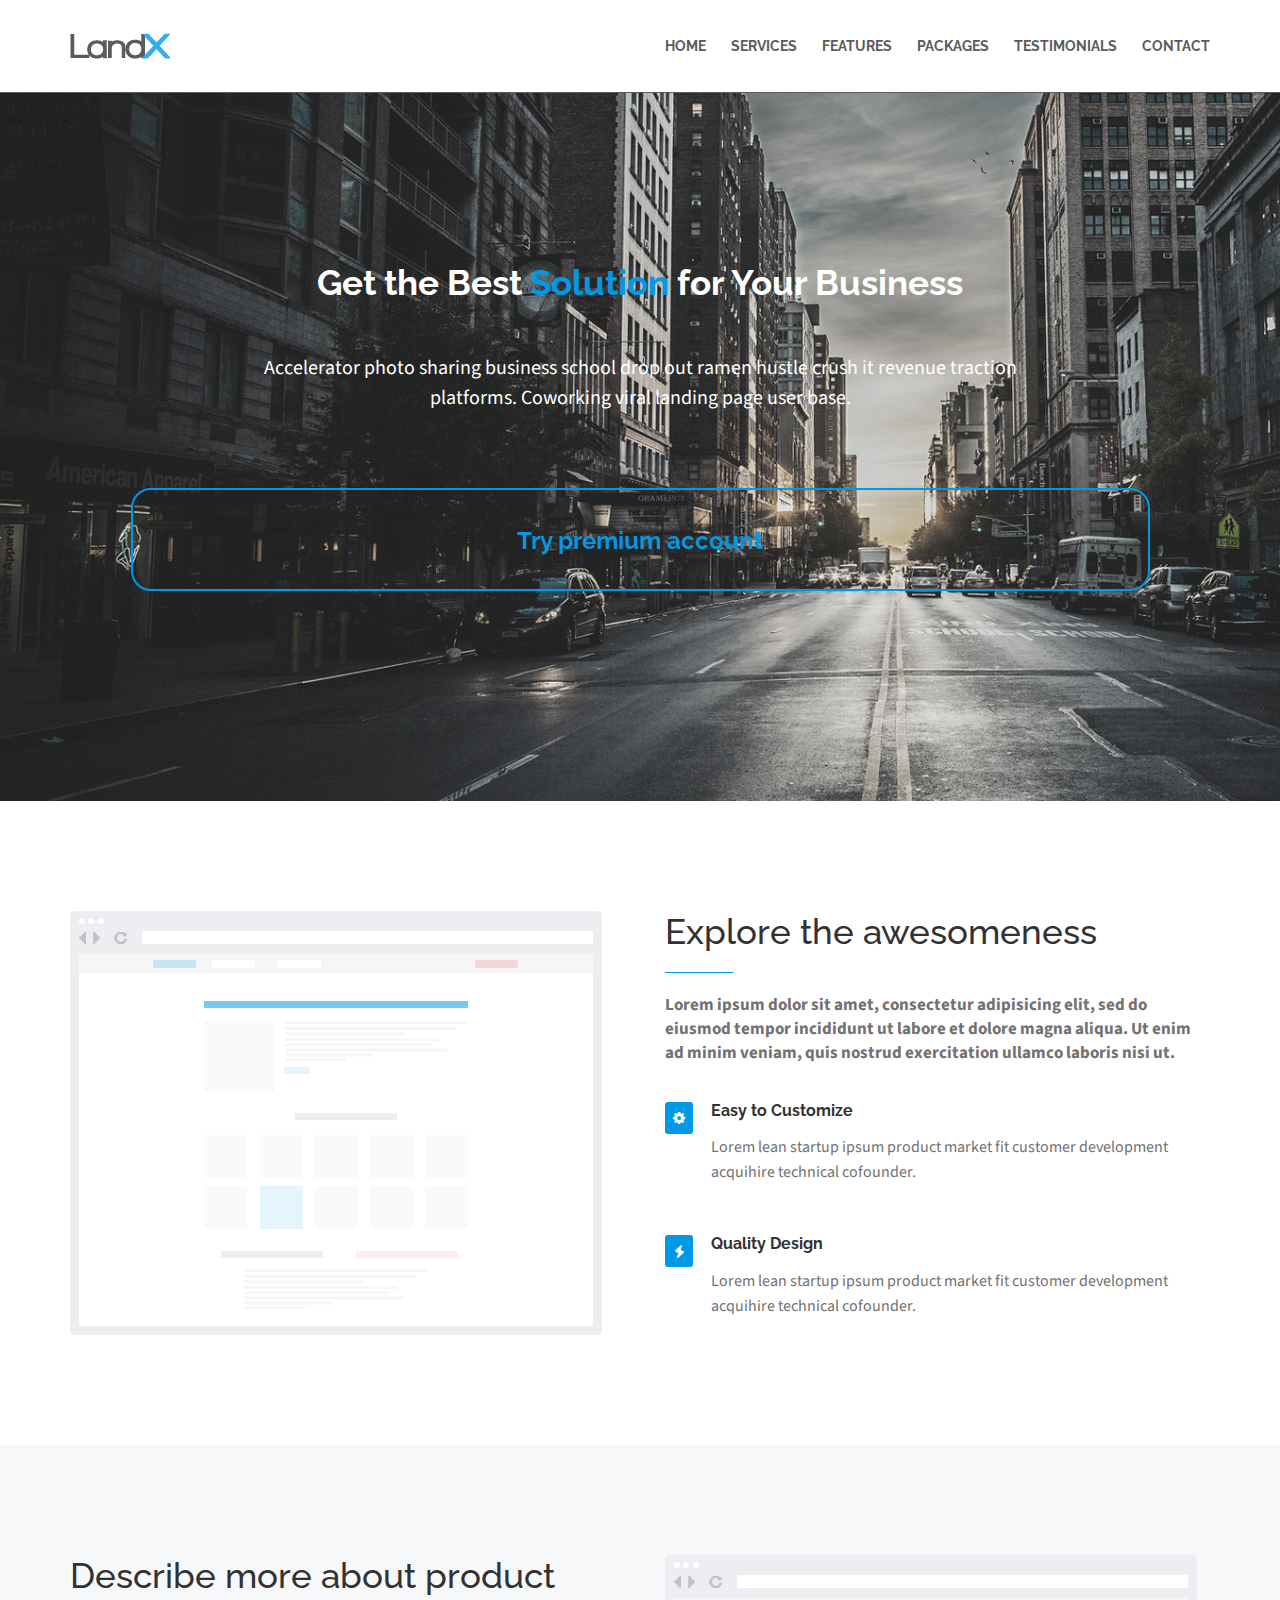
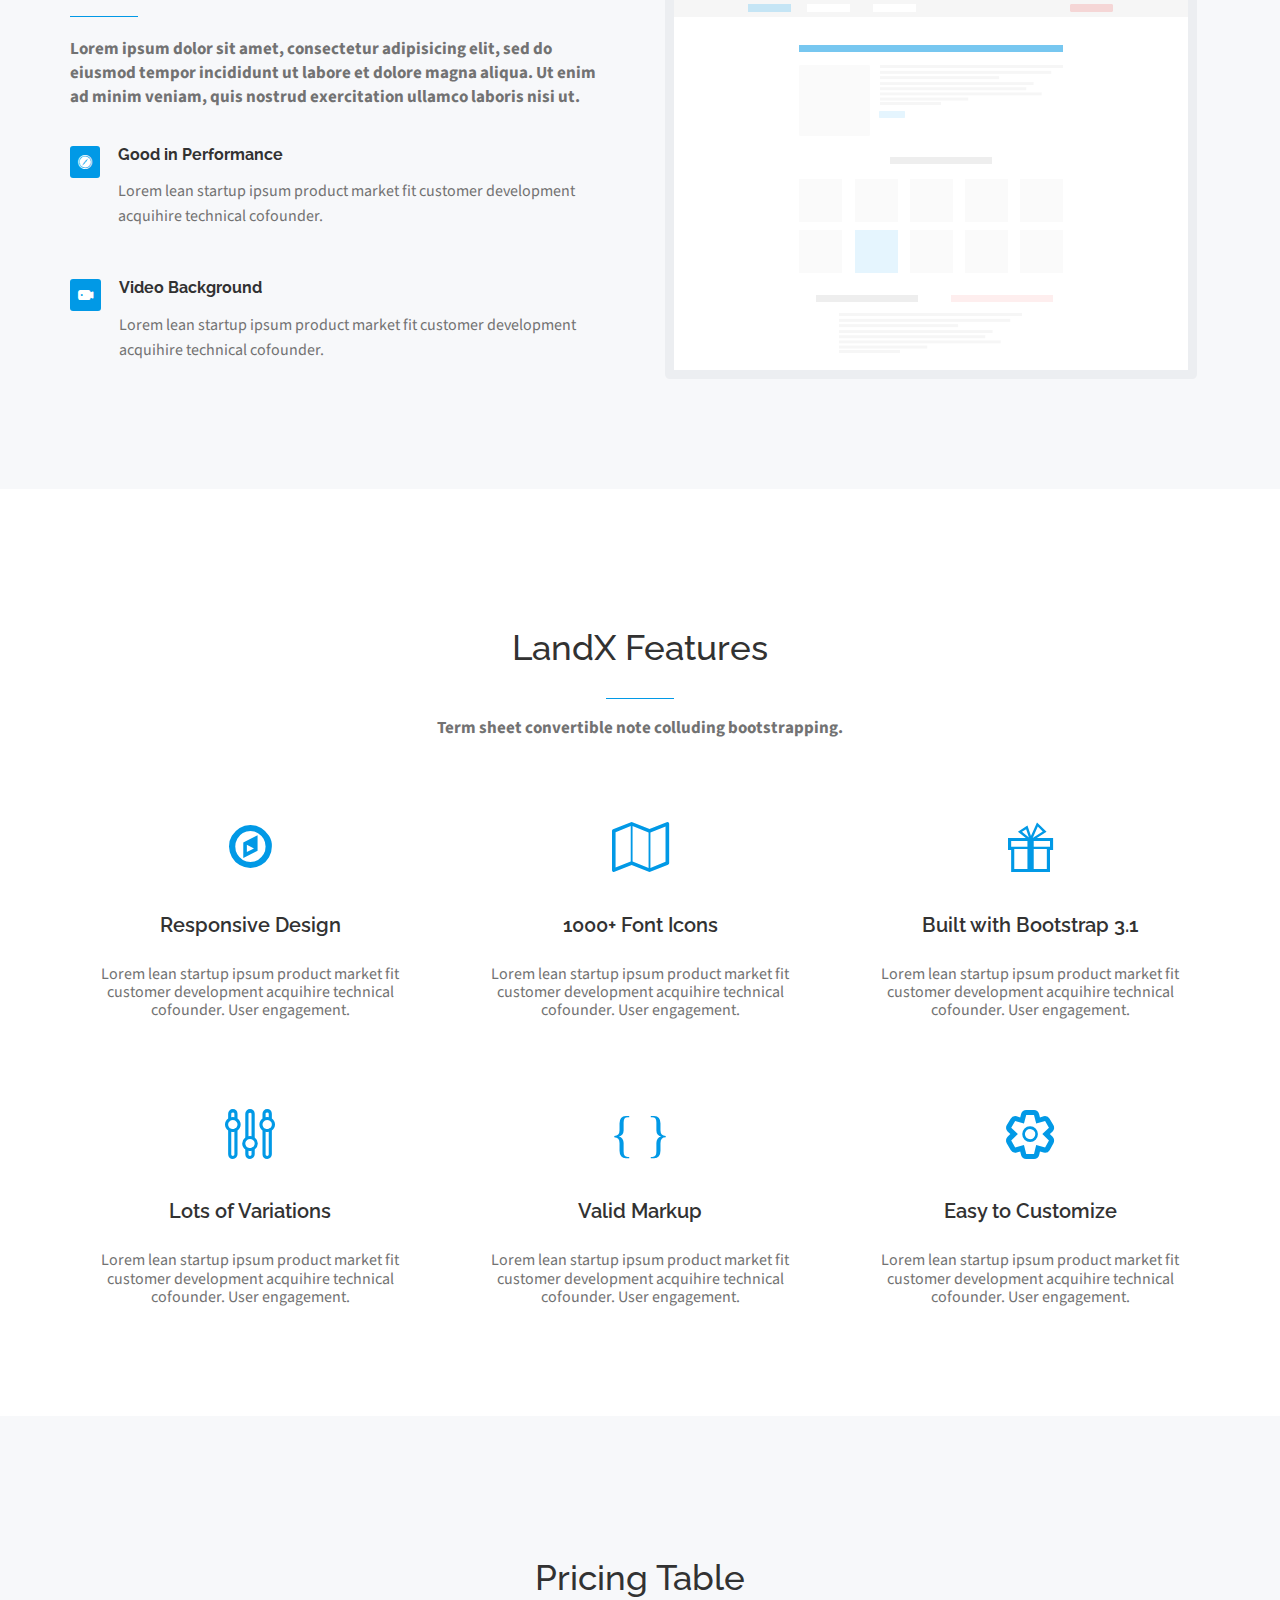
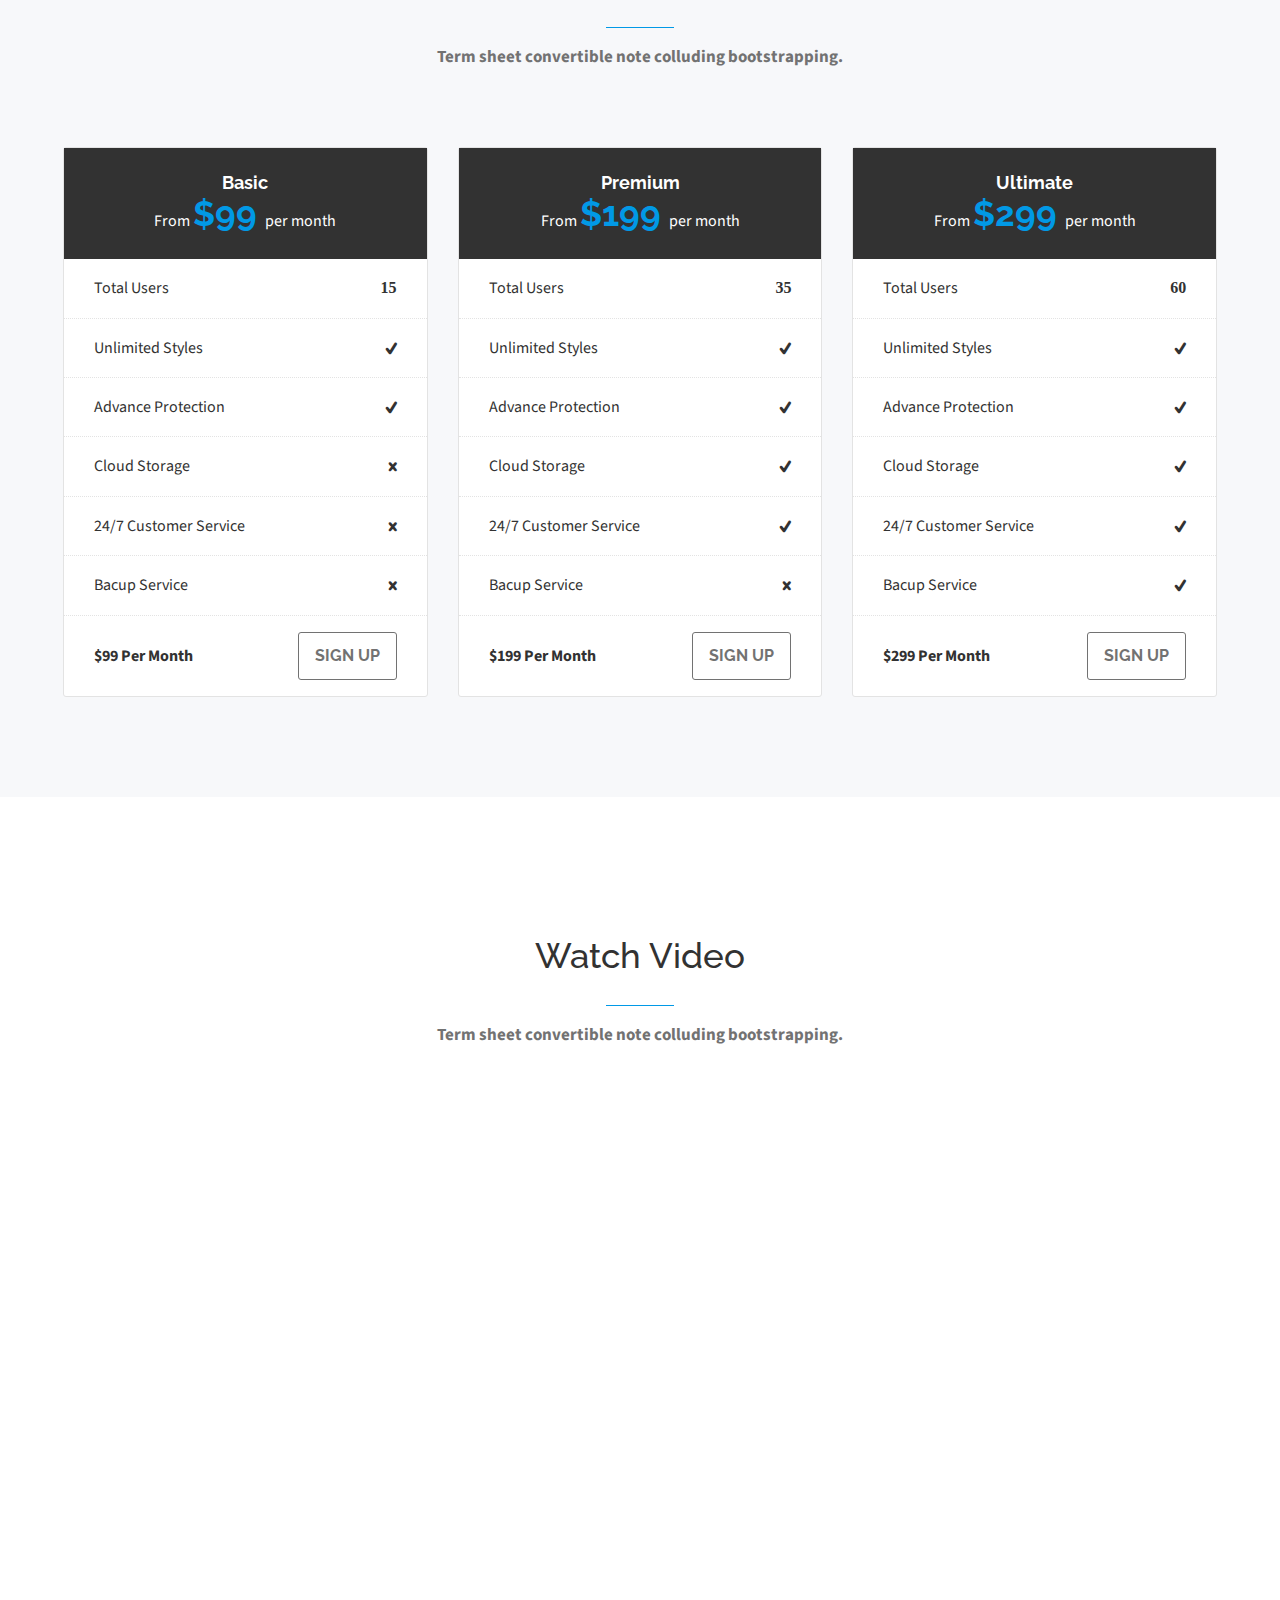
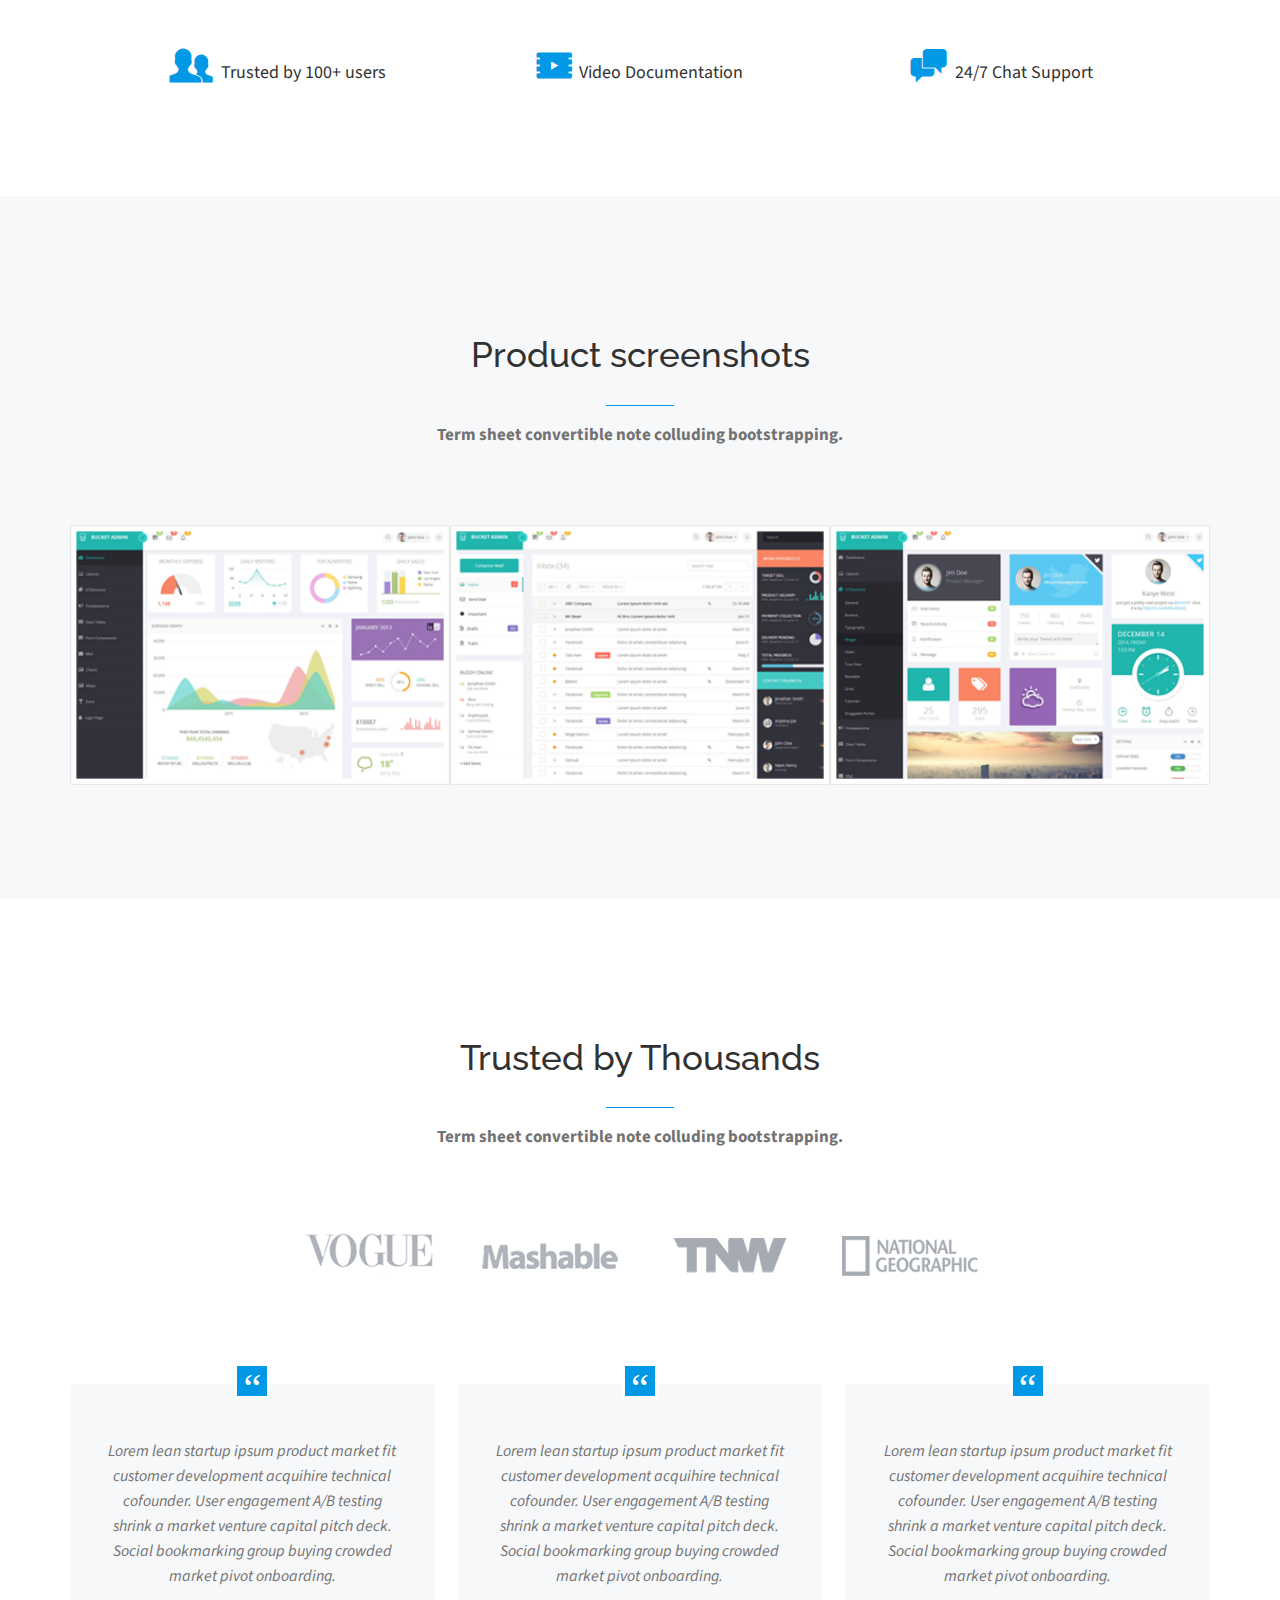
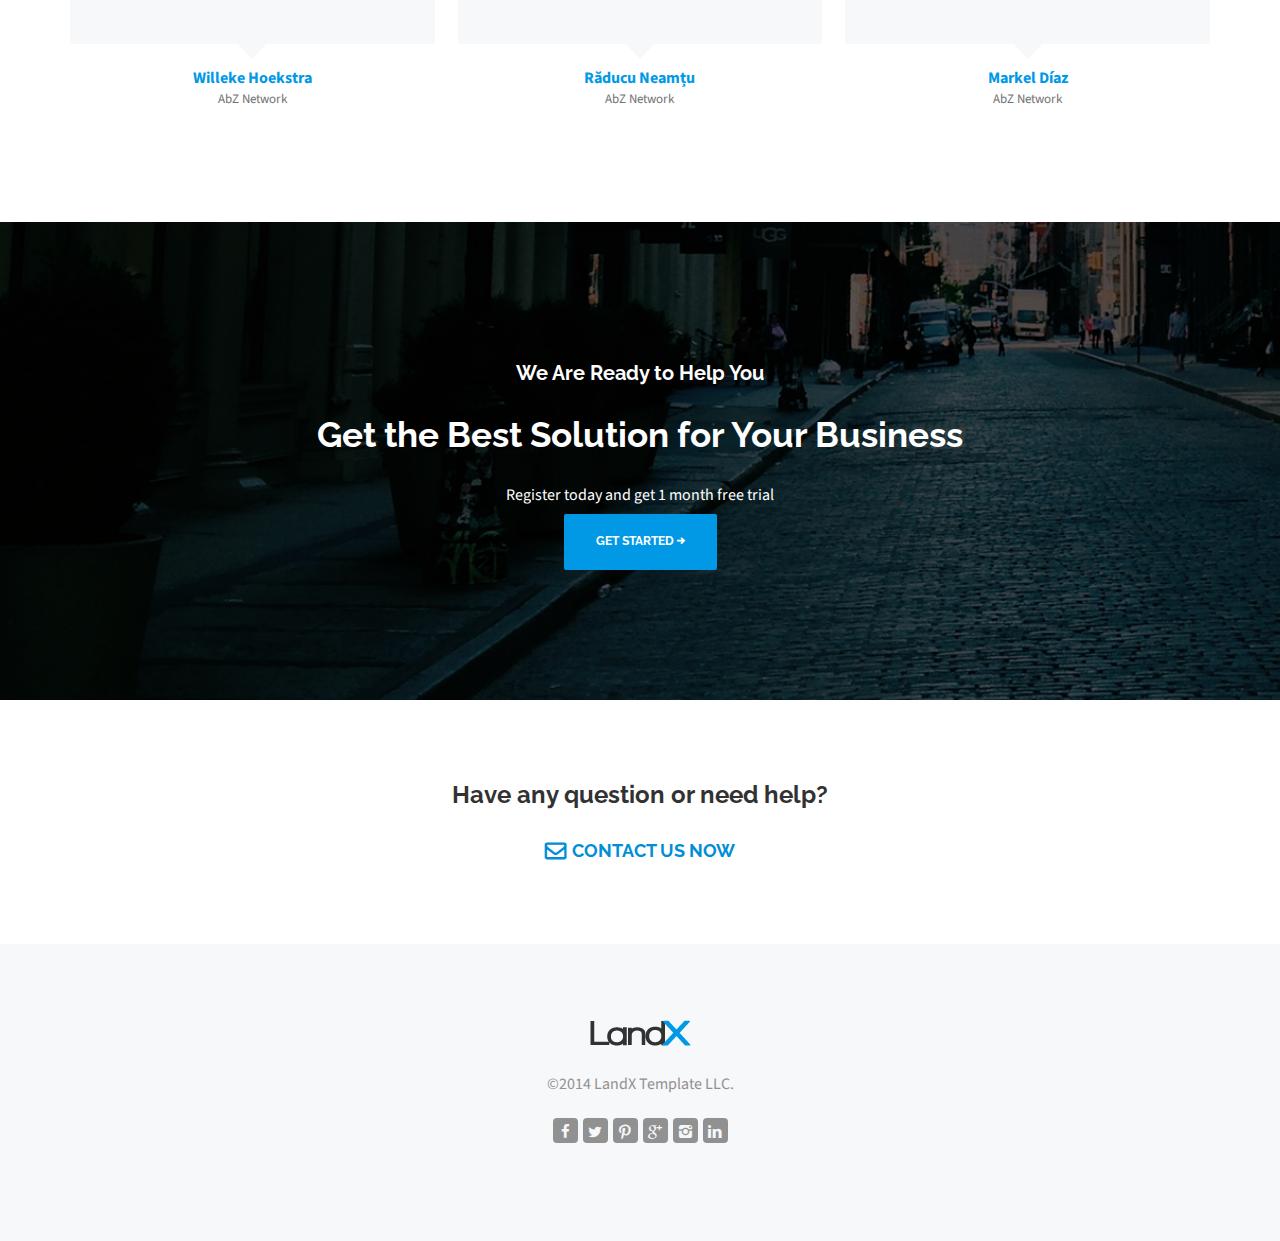
==== commit 00f3051f: "v.1.1.2" ====
--- a/landX/index.html
+++ b/landX/index.html
@@ -1 +1 @@
-<!DOCTYPE html><head><meta charset="utf-8"><title>LandX</title><meta name="viewport" content="initial-scale=1"><link rel="stylesheet" type="text/css" href="css/main.css"><link rel="shortcut icon" href="/img/favicon.ico" type="image/x-icon"><script src="https://ajax.googleapis.com/ajax/libs/jquery/3.1.1/jquery.min.js"></script></head><body><header class="header"><div class="container"><div class="header__content"><img class="header__logo" src="img/LandX.png" alt="Logo"><nav class="header__nav nav"><div class="nav__burger"><div class="nav__burger_top"></div><div class="nav__burger_mid"></div><div class="nav__burger_bottom"></div></div><ul class="nav__list"><li class="nav__item"><a class="link" href="#home">Home</a></li><li class="nav__item"><a class="link" href="#brief">Services</a></li><li class="nav__item"><a class="link" href="#features">Features</a></li><li class="nav__item"><a class="link" href="#pricing">Packages</a></li><li class="nav__item"><a class="link" href="#testimonials">Testimonials</a></li><li class="nav__item"><a class="link" href="#contact">Contact</a></li></ul></nav></div></div></header><section class="banner" id="home"><div class="container"><div class="banner__content"><div class="banner__main"><div class="banner__text">Get the Best <span class="marked-text">Solution </span>for Your Business</div><div class="banner__description">Accelerator photo sharing business school drop out ramen hustle crush it revenue traction platforms. Coworking viral landing page user base.</div></div><div class="banner__flipbox"><div class="banner__link-to-form">Try premium account</div><form class="banner__form form" action=""><input class="form__item" type="text" name="" placeholder="Your Name"><input class="form__item" type="email" name="" placeholder="Your E-mail"><input class="form__item" type="tel" name="" placeholder="Phone Number"><input class="form__item form__button" type="button" value="Get Started"></form></div></div></div></section><section class="brief" id="brief"><div class="brief__right"><div class="container"><div class="brief__content"><div class="brief__heading"><h2 class="h2 h2_brief">Explore the awesomeness</h2><div class="h2-underline h2-underline_brief"></div><h3 class="h3 h3_brief">Lorem ipsum dolor sit amet, consectetur adipisicing elit, sed do eiusmod tempor incididunt ut labore et dolore magna aliqua. Ut enim ad minim veniam, quis nostrud exercitation ullamco laboris nisi ut.</h3></div><div class="brief__features brief__features_right"><div class="brief__feature"><div class="brief__icon icon">&#xe80c;</div><div class="brief__caption"><div class="brief__header">Easy to Customize</div><div class="brief__description">Lorem lean startup ipsum product market fit customer development acquihire technical cofounder.</div></div></div><div class="brief__feature"><div class="brief__icon icon">&#xe804;</div><div class="brief__caption"><div class="brief__header">Quality Design</div><div class="brief__description">Lorem lean startup ipsum product market fit customer development acquihire technical cofounder.</div></div></div></div><img class="brief__browser brief__browser_right" src="img/browser.png" alt=""></div></div></div><div class="brief__left"><div class="container"><div class="brief__content"><div class="brief__heading"><h2 class="h2 h2_brief">Describe more about product</h2><div class="h2-underline h2-underline_brief"></div><h3 class="h3 h3_brief">Lorem ipsum dolor sit amet, consectetur adipisicing elit, sed do eiusmod tempor incididunt ut labore et dolore magna aliqua. Ut enim ad minim veniam, quis nostrud exercitation ullamco laboris nisi ut.</h3></div><div class="brief__features brief__features_left"><div class="brief__feature"><div class="brief__icon icon">&#xf267;</div><div class="brief__caption"><div class="brief__header">Good in Performance</div><div class="brief__description">Lorem lean startup ipsum product market fit customer development acquihire technical cofounder.</div></div></div><div class="brief__feature"><div class="brief__icon icon">&#xe801;</div><div class="brief__caption"><div class="brief__header">Video Background</div><div class="brief__description">Lorem lean startup ipsum product market fit customer development acquihire technical cofounder.</div></div></div></div><img class="brief__browser brief__browser_left" src="img/browser.png" alt=""></div></div></div></section><section class="features" id="features"><div class="container"><div class="features__content"><h2 class="h2">LandX Features</h2><div class="h2-underline"></div><h3 class="h3">Term sheet convertible note colluding bootstrapping.</h3><div class="features__list"><div class="features__item"><div class="features__icon icon">&#xf14e;</div><div class="features__header">Responsive Design</div><div class="features__description">Lorem lean startup ipsum product market fit customer development acquihire technical cofounder. User engagement.</div></div><div class="features__item"><div class="features__icon icon">&#xf278;</div><div class="features__header">1000+ Font Icons</div><div class="features__description">Lorem lean startup ipsum product market fit customer development acquihire technical cofounder. User engagement.</div></div><div class="features__item"><div class="features__icon icon">&#xe80a;</div><div class="features__header">Built with Bootstrap 3.1</div><div class="features__description">Lorem lean startup ipsum product market fit customer development acquihire technical cofounder. User engagement.</div></div><div class="features__item"><div class="features__icon icon">&#xe80d;</div><div class="features__header">Lots of Variations</div><div class="features__description">Lorem lean startup ipsum product market fit customer development acquihire technical cofounder. User engagement.</div></div><div class="features__item"><div class="features__icon icon">&#123; &#125;</div><div class="features__header">Valid Markup</div><div class="features__description">Lorem lean startup ipsum product market fit customer development acquihire technical cofounder. User engagement.</div></div><div class="features__item"><div class="features__icon icon">&#xe80b;</div><div class="features__header">Easy to Customize</div><div class="features__description">Lorem lean startup ipsum product market fit customer development acquihire technical cofounder. User engagement.</div></div></div></div></div></section><section class="pricing" id="pricing"><div class="container pricing__content"><h2 class="h2">Pricing Table</h2><div class="h2-underline"></div><h3 class="h3">Term sheet convertible note colluding bootstrapping.</h3><div class="pricing__cards"><div class="pricing__card card"><div class="card__heading"><div class="card__header">Basic</div><div class="card__description">From <span class="marked-text marked-text_card">$99 </span>per month</div></div><div class="card__content"><div class="card__option"><div class="card__item">Total Users</div><div class="card__value">15</div></div><div class="card__option"><div class="card__item">Unlimited Styles</div><div class="card__value icon">&#xe808;</div></div><div class="card__option"><div class="card__item">Advance Protection</div><div class="card__value icon">&#xe808;</div></div><div class="card__option"><div class="card__item">Cloud Storage</div><div class="card__value icon">&#xe809;</div></div><div class="card__option"><div class="card__item">24/7 Customer Service</div><div class="card__value icon">&#xe809;</div></div><div class="card__option"><div class="card__item">Bacup Service</div><div class="card__value icon">&#xe809;</div></div></div><div class="card__footer"><div class="card__price">$99 Per Month</div><div class="card__button">Sign Up</div></div></div><div class="pricing__card card"><div class="card__heading"><div class="card__header">Premium</div><div class="card__description">From <span class="marked-text marked-text_card">$199 </span>per month</div></div><div class="card__content"><div class="card__option"><div class="card__item">Total Users</div><div class="card__value">35</div></div><div class="card__option"><div class="card__item">Unlimited Styles</div><div class="card__value icon">&#xe808;</div></div><div class="card__option"><div class="card__item">Advance Protection</div><div class="card__value icon">&#xe808;</div></div><div class="card__option"><div class="card__item">Cloud Storage</div><div class="card__value icon">&#xe808;</div></div><div class="card__option"><div class="card__item">24/7 Customer Service</div><div class="card__value icon">&#xe808;</div></div><div class="card__option"><div class="card__item">Bacup Service</div><div class="card__value icon">&#xe809;</div></div></div><div class="card__footer"><div class="card__price">$199 Per Month</div><div class="card__button">Sign Up</div></div></div><div class="pricing__card card"><div class="card__heading"><div class="card__header">Ultimate</div><div class="card__description">From <span class="marked-text marked-text_card">$299 </span>per month</div></div><div class="card__content"><div class="card__option"><div class="card__item">Total Users</div><div class="card__value">60</div></div><div class="card__option"><div class="card__item">Unlimited Styles</div><div class="card__value icon">&#xe808;</div></div><div class="card__option"><div class="card__item">Advance Protection</div><div class="card__value icon">&#xe808;</div></div><div class="card__option"><div class="card__item">Cloud Storage</div><div class="card__value icon">&#xe808;</div></div><div class="card__option"><div class="card__item">24/7 Customer Service</div><div class="card__value icon">&#xe808;</div></div><div class="card__option"><div class="card__item">Bacup Service</div><div class="card__value icon">&#xe808;</div></div></div><div class="card__footer"><div class="card__price">$299 Per Month</div><div class="card__button">Sign Up</div></div></div></div></div></section><section class="video"><div class="container video__content"><h2 class="h2">Watch Video</h2><div class="h2-underline"></div><h3 class="h3">Term sheet convertible note colluding bootstrapping.</h3><div class="video__container"><iframe class="video__player" src="https://www.youtube-nocookie.com/embed/aeL2c1eR4hU" frameborder="0" allow="accelerometer; autoplay; encrypted-media; gyroscope;" allowfullscreen title="Tesla Meets Ireland"></iframe></div><div class="video__captions"><div class="video__caption"><span class="marked-text icon">&#xf064; </span>Trusted by 100+ users</div><div class="video__caption"><span class="marked-text icon">&#xe807; </span>Video Documentation</div><div class="video__caption"><span class="marked-text icon">&#xe806; </span>24/7 Chat Support</div></div></div></section><section class="screenshot"><div class="container"><div class="screenshot__content"><h2 class="h2">Product screenshots</h2><div class="h2-underline"></div><h3 class="h3">Term sheet convertible note colluding bootstrapping.</h3><div class="screenshot__slider slider"><div class="slider__item"><img class="slider__img" src="img/slide1.png" alt=""></div><div class="slider__item"><img class="slider__img" src="img/slide2.png" alt=""></div><div class="slider__item"><img class="slider__img" src="img/slide3.png" alt=""></div><div class="slider__item"><img class="slider__img" src="img/slide2.png" alt=""></div><div class="slider__item"><img class="slider__img" src="img/slide3.png" alt=""></div><div class="slider__item"><img class="slider__img" src="img/slide1.png" alt=""></div><div class="slider__item"><img class="slider__img" src="img/slide3.png" alt=""></div><div class="slider__item"><img class="slider__img" src="img/slide1.png" alt=""></div><div class="slider__item"><img class="slider__img" src="img/slide2.png" alt=""></div></div></div></div></section><section class="testimonials" id="testimonials"><div class="container testimonials__content"><h2 class="h2">Trusted by Thousands</h2><div class="h2-underline"></div><h3 class="h3">Term sheet convertible note colluding bootstrapping.</h3><div class="testimonials__partners"><img class="testimonials__logo" src="img/vogue.png" alt=""><img class="testimonials__logo" src="img/mashable.png" alt=""><img class="testimonials__logo" src="img/tnw.png" alt=""><img class="testimonials__logo" src="img/natgeo.png" alt=""></div><div class="testimonials__cards"><div class="testimonials__card"><div class="testimonials__wrapper"><div class="testimonials__text">Lorem lean startup ipsum product market fit customer development acquihire technical cofounder. User engagement A/B testing shrink a market venture capital pitch deck. Social bookmarking group buying crowded market pivot onboarding.</div></div><div class="testimonials__author">Willeke Hoekstra</div><div class="testimonials__author-company">AbZ Network</div></div><div class="testimonials__card"><div class="testimonials__wrapper"><div class="testimonials__text">Lorem lean startup ipsum product market fit customer development acquihire technical cofounder. User engagement A/B testing shrink a market venture capital pitch deck. Social bookmarking group buying crowded market pivot onboarding.</div></div><div class="testimonials__author">Răducu Neamțu</div><div class="testimonials__author-company">AbZ Network</div></div><div class="testimonials__card"><div class="testimonials__wrapper"><div class="testimonials__text">Lorem lean startup ipsum product market fit customer development acquihire technical cofounder. User engagement A/B testing shrink a market venture capital pitch deck. Social bookmarking group buying crowded market pivot onboarding.</div></div><div class="testimonials__author">Markel Díaz</div><div class="testimonials__author-company">AbZ Network</div></div></div></div></section><section class="registration"><div class="container"><div class="registration__content"><div class="registration__description">We Are Ready to Help You</div><div class="registration__header">Get the Best Solution for Your Business</div><div class="registration__text">Register today and get 1 month free trial</div><button class="registration__button">Get Started <span class="icon">&#xe803;</span></button></div></div></section><footer class="footer" id="contact"><div class="footer__contact-us contact-us"><div class="container"><div class="contact-us__text">Have any question or need help?</div><div class="contact-us__link link"><span class="icon">&#xe800; </span>Contact us now</div></div></div><div class="footer__copyright"><div class="container"><img class="footer__logo" src="img/LandX.png" alt="Logo"><div class="footer__copyright-text">©2014 LandX Template LLC.</div><div class="socials socials_footer"><div class="socials__item socials__item_footer icon">&#xf09a;</div><div class="socials__item socials__item_footer icon">&#xf099;</div><div class="socials__item socials__item_footer icon">&#xf312;</div><div class="socials__item socials__item_footer icon">&#xf05a;</div><div class="socials__item socials__item_footer icon">&#xf32d;</div><div class="socials__item socials__item_footer icon">&#xf318;</div></div></div></div></footer><script src="js/script.js"></script></body>+<!DOCTYPE html><head><meta charset="utf-8"><title>LandX</title><meta name="viewport" content="initial-scale=1"><link rel="stylesheet" type="text/css" href="css/main.css"><link rel="shortcut icon" href="/img/favicon.ico" type="image/x-icon"><script src="https://ajax.googleapis.com/ajax/libs/jquery/3.1.1/jquery.min.js"></script></head><body><header class="header"><div class="container"><div class="header__content"><img class="header__logo" src="img/LandX.png" alt="Logo"><nav class="header__nav nav"><div class="nav__burger"><div class="nav__burger_top"></div><div class="nav__burger_mid"></div><div class="nav__burger_bottom"></div></div><ul class="nav__list"><li class="nav__item"><a class="link" href="#home">Home</a></li><li class="nav__item"><a class="link" href="#brief">Services</a></li><li class="nav__item"><a class="link" href="#features">Features</a></li><li class="nav__item"><a class="link" href="#pricing">Packages</a></li><li class="nav__item"><a class="link" href="#testimonials">Testimonials</a></li><li class="nav__item"><a class="link" href="#contact">Contact</a></li></ul></nav></div></div></header><section class="banner" id="home"><div class="container"><div class="banner__content"><div class="banner__main"><div class="banner__text">Get the Best <span class="marked-text">Solution </span>for Your Business</div><div class="banner__description">Accelerator photo sharing business school drop out ramen hustle crush it revenue traction platforms. Coworking viral landing page user base.</div></div><div class="banner__flipbox"><div class="banner__link-to-form">Try premium account</div><form class="banner__form form" action=""><input class="form__item" type="text" name="" placeholder="Your Name"><input class="form__item" type="email" name="" placeholder="Your E-mail"><input class="form__item" type="tel" name="" placeholder="Phone Number"><input class="form__item form__button" type="button" value="Get Started"></form></div></div></div></section><section class="brief" id="brief"><div class="brief__right"><div class="container"><div class="brief__content"><div class="brief__heading"><h2 class="h2 h2_brief">Explore the awesomeness</h2><div class="h2-underline h2-underline_brief"></div><h3 class="h3 h3_brief">Lorem ipsum dolor sit amet, consectetur adipisicing elit, sed do eiusmod tempor incididunt ut labore et dolore magna aliqua. Ut enim ad minim veniam, quis nostrud exercitation ullamco laboris nisi ut.</h3></div><div class="brief__features brief__features_right"><div class="brief__feature"><div class="brief__icon icon">&#xe80c;</div><div class="brief__caption"><div class="brief__header">Easy to Customize</div><div class="brief__description">Lorem lean startup ipsum product market fit customer development acquihire technical cofounder.</div></div></div><div class="brief__feature"><div class="brief__icon icon">&#xe804;</div><div class="brief__caption"><div class="brief__header">Quality Design</div><div class="brief__description">Lorem lean startup ipsum product market fit customer development acquihire technical cofounder.</div></div></div></div><img class="brief__browser brief__browser_right" src="img/browser.png" alt=""></div></div></div><div class="brief__left"><div class="container"><div class="brief__content"><div class="brief__heading"><h2 class="h2 h2_brief">Describe more about product</h2><div class="h2-underline h2-underline_brief"></div><h3 class="h3 h3_brief">Lorem ipsum dolor sit amet, consectetur adipisicing elit, sed do eiusmod tempor incididunt ut labore et dolore magna aliqua. Ut enim ad minim veniam, quis nostrud exercitation ullamco laboris nisi ut.</h3></div><div class="brief__features brief__features_left"><div class="brief__feature"><div class="brief__icon icon">&#xf267;</div><div class="brief__caption"><div class="brief__header">Good in Performance</div><div class="brief__description">Lorem lean startup ipsum product market fit customer development acquihire technical cofounder.</div></div></div><div class="brief__feature"><div class="brief__icon icon">&#xe801;</div><div class="brief__caption"><div class="brief__header">Video Background</div><div class="brief__description">Lorem lean startup ipsum product market fit customer development acquihire technical cofounder.</div></div></div></div><img class="brief__browser brief__browser_left" src="img/browser.png" alt=""></div></div></div></section><section class="features" id="features"><div class="container"><div class="features__content"><h2 class="h2">LandX Features</h2><div class="h2-underline"></div><h3 class="h3">Term sheet convertible note colluding bootstrapping.</h3><div class="features__list"><div class="features__item"><div class="features__icon icon">&#xf14e;</div><div class="features__header">Responsive Design</div><div class="features__description">Lorem lean startup ipsum product market fit customer development acquihire technical cofounder. User engagement.</div></div><div class="features__item"><div class="features__icon icon">&#xf278;</div><div class="features__header">1000+ Font Icons</div><div class="features__description">Lorem lean startup ipsum product market fit customer development acquihire technical cofounder. User engagement.</div></div><div class="features__item"><div class="features__icon icon">&#xe80a;</div><div class="features__header">Built with Bootstrap 3.1</div><div class="features__description">Lorem lean startup ipsum product market fit customer development acquihire technical cofounder. User engagement.</div></div><div class="features__item"><div class="features__icon icon">&#xe80d;</div><div class="features__header">Lots of Variations</div><div class="features__description">Lorem lean startup ipsum product market fit customer development acquihire technical cofounder. User engagement.</div></div><div class="features__item"><div class="features__icon icon">&#123; &#125;</div><div class="features__header">Valid Markup</div><div class="features__description">Lorem lean startup ipsum product market fit customer development acquihire technical cofounder. User engagement.</div></div><div class="features__item"><div class="features__icon icon">&#xe80b;</div><div class="features__header">Easy to Customize</div><div class="features__description">Lorem lean startup ipsum product market fit customer development acquihire technical cofounder. User engagement.</div></div></div></div></div></section><section class="pricing" id="pricing"><div class="container pricing__content"><h2 class="h2">Pricing Table</h2><div class="h2-underline"></div><h3 class="h3">Term sheet convertible note colluding bootstrapping.</h3><div class="pricing__cards"><div class="pricing__card card"><div class="card__heading"><div class="card__header">Basic</div><div class="card__description">From <span class="marked-text marked-text_card">$99 </span>per month</div></div><div class="card__content"><div class="card__option"><div class="card__item">Total Users</div><div class="card__value">15</div></div><div class="card__option"><div class="card__item">Unlimited Styles</div><div class="card__value icon">&#xe808;</div></div><div class="card__option"><div class="card__item">Advance Protection</div><div class="card__value icon">&#xe808;</div></div><div class="card__option"><div class="card__item">Cloud Storage</div><div class="card__value icon">&#xe809;</div></div><div class="card__option"><div class="card__item">24/7 Customer Service</div><div class="card__value icon">&#xe809;</div></div><div class="card__option"><div class="card__item">Bacup Service</div><div class="card__value icon">&#xe809;</div></div></div><div class="card__footer"><div class="card__price">$99 Per Month</div><div class="card__button">Sign Up</div></div></div><div class="pricing__card card"><div class="card__heading"><div class="card__header">Premium</div><div class="card__description">From <span class="marked-text marked-text_card">$199 </span>per month</div></div><div class="card__content"><div class="card__option"><div class="card__item">Total Users</div><div class="card__value">35</div></div><div class="card__option"><div class="card__item">Unlimited Styles</div><div class="card__value icon">&#xe808;</div></div><div class="card__option"><div class="card__item">Advance Protection</div><div class="card__value icon">&#xe808;</div></div><div class="card__option"><div class="card__item">Cloud Storage</div><div class="card__value icon">&#xe808;</div></div><div class="card__option"><div class="card__item">24/7 Customer Service</div><div class="card__value icon">&#xe808;</div></div><div class="card__option"><div class="card__item">Bacup Service</div><div class="card__value icon">&#xe809;</div></div></div><div class="card__footer"><div class="card__price">$199 Per Month</div><div class="card__button">Sign Up</div></div></div><div class="pricing__card card"><div class="card__heading"><div class="card__header">Ultimate</div><div class="card__description">From <span class="marked-text marked-text_card">$299 </span>per month</div></div><div class="card__content"><div class="card__option"><div class="card__item">Total Users</div><div class="card__value">60</div></div><div class="card__option"><div class="card__item">Unlimited Styles</div><div class="card__value icon">&#xe808;</div></div><div class="card__option"><div class="card__item">Advance Protection</div><div class="card__value icon">&#xe808;</div></div><div class="card__option"><div class="card__item">Cloud Storage</div><div class="card__value icon">&#xe808;</div></div><div class="card__option"><div class="card__item">24/7 Customer Service</div><div class="card__value icon">&#xe808;</div></div><div class="card__option"><div class="card__item">Bacup Service</div><div class="card__value icon">&#xe808;</div></div></div><div class="card__footer"><div class="card__price">$299 Per Month</div><div class="card__button">Sign Up</div></div></div></div></div></section><section class="video"><div class="container video__content"><h2 class="h2">Watch Video</h2><div class="h2-underline"></div><h3 class="h3">Term sheet convertible note colluding bootstrapping.</h3><div class="video__container"><iframe class="video__player" src="https://www.youtube-nocookie.com/embed/aeL2c1eR4hU" frameborder="0" allow="accelerometer; autoplay; encrypted-media; gyroscope;" allowfullscreen title="Tesla Meets Ireland"></iframe></div><div class="video__captions"><div class="video__caption"><span class="marked-text icon">&#xf064; </span>Trusted by 100+ users</div><div class="video__caption"><span class="marked-text icon">&#xe807; </span>Video Documentation</div><div class="video__caption"><span class="marked-text icon">&#xe806; </span>24/7 Chat Support</div></div></div></section><section class="screenshot"><div class="container"><div class="screenshot__content"><h2 class="h2">Product screenshots</h2><div class="h2-underline"></div><h3 class="h3">Term sheet convertible note colluding bootstrapping.</h3><div class="screenshot__slider slider"><div class="slider__item"><img class="slider__img" src="img/slide1.png" alt=""></div><div class="slider__item"><img class="slider__img" src="img/slide2.png" alt=""></div><div class="slider__item"><img class="slider__img" src="img/slide3.png" alt=""></div><div class="slider__item"><img class="slider__img" src="img/slide2.png" alt=""></div><div class="slider__item"><img class="slider__img" src="img/slide3.png" alt=""></div><div class="slider__item"><img class="slider__img" src="img/slide1.png" alt=""></div><div class="slider__item"><img class="slider__img" src="img/slide3.png" alt=""></div><div class="slider__item"><img class="slider__img" src="img/slide1.png" alt=""></div><div class="slider__item"><img class="slider__img" src="img/slide2.png" alt=""></div></div></div></div></section><section class="testimonials" id="testimonials"><div class="container testimonials__content"><h2 class="h2">Trusted by Thousands</h2><div class="h2-underline"></div><h3 class="h3">Term sheet convertible note colluding bootstrapping.</h3><div class="testimonials__partners"><img class="testimonials__logo" src="img/vogue.png" alt=""><img class="testimonials__logo" src="img/mashable.png" alt=""><img class="testimonials__logo" src="img/tnw.png" alt=""><img class="testimonials__logo" src="img/natgeo.png" alt=""></div><div class="testimonials__cards"><div class="testimonials__card"><div class="testimonials__wrapper"><div class="testimonials__text">Lorem lean startup ipsum product market fit customer development acquihire technical cofounder. User engagement A/B testing shrink a market venture capital pitch deck. Social bookmarking group buying crowded market pivot onboarding.</div></div><div class="testimonials__author">Willeke Hoekstra</div><div class="testimonials__author-company">AbZ Network</div></div><div class="testimonials__card"><div class="testimonials__wrapper"><div class="testimonials__text">Lorem lean startup ipsum product market fit customer development acquihire technical cofounder. User engagement A/B testing shrink a market venture capital pitch deck. Social bookmarking group buying crowded market pivot onboarding.</div></div><div class="testimonials__author">Răducu Neamțu</div><div class="testimonials__author-company">AbZ Network</div></div><div class="testimonials__card"><div class="testimonials__wrapper"><div class="testimonials__text">Lorem lean startup ipsum product market fit customer development acquihire technical cofounder. User engagement A/B testing shrink a market venture capital pitch deck. Social bookmarking group buying crowded market pivot onboarding.</div></div><div class="testimonials__author">Markel Díaz</div><div class="testimonials__author-company">AbZ Network</div></div></div></div></section><section class="registration"><div class="container"><div class="registration__content"><div class="registration__description">We Are Ready to Help You</div><div class="registration__header">Get the Best Solution for Your Business</div><div class="registration__text">Register today and get 1 month free trial</div><button class="registration__button">Get Started <span class="icon">&#xe803;</span></button></div></div></section><footer class="footer" id="contact"><div class="footer__contact-us contact-us"><div class="container"><div class="contact-us__text">Have any question or need help?</div><div class="contact-us__link"><a class="link" href="mailto:landx@email.com"><span class="icon">&#xe800; </span>Contact us now</a></div></div></div><div class="footer__copyright"><div class="container"><img class="footer__logo" src="img/LandX.png" alt="Logo"><div class="footer__copyright-text">©2014 LandX Template LLC.</div><div class="socials socials_footer"><div class="socials__item socials__item_footer icon">&#xf09a;</div><div class="socials__item socials__item_footer icon">&#xf099;</div><div class="socials__item socials__item_footer icon">&#xf312;</div><div class="socials__item socials__item_footer icon">&#xf05a;</div><div class="socials__item socials__item_footer icon">&#xf32d;</div><div class="socials__item socials__item_footer icon">&#xf318;</div></div></div></div></footer><script src="js/script.js"></script></body>--- a/landX/css/main.css
+++ b/landX/css/main.css
@@ -1 +1 @@
-/*! normalize.css v8.0.1 | MIT License | github.com/necolas/normalize.css */@import url("https://fonts.googleapis.com/css?family=Raleway:500,700&display=swap");@import url("https://fonts.googleapis.com/css?family=Source+Sans+Pro:400,400i&display=swap");html{line-height:1.15;-webkit-text-size-adjust:100%}body{margin:0}main{display:block}h1{font-size:2em;margin:0.67em 0}hr{box-sizing:content-box;height:0;overflow:visible}pre{font-family:monospace, monospace;font-size:1em}a{background-color:transparent}abbr[title]{border-bottom:none;text-decoration:underline;text-decoration:underline dotted}b,strong{font-weight:bolder}code,kbd,samp{font-family:monospace, monospace;font-size:1em}small{font-size:80%}sub,sup{font-size:75%;line-height:0;position:relative;vertical-align:baseline}sub{bottom:-0.25em}sup{top:-0.5em}img{border-style:none}button,input,optgroup,select,textarea{font-family:inherit;font-size:100%;line-height:1.15;margin:0}button,input{overflow:visible}button,select{text-transform:none}button,[type="button"],[type="reset"],[type="submit"]{-webkit-appearance:button}button::-moz-focus-inner,[type="button"]::-moz-focus-inner,[type="reset"]::-moz-focus-inner,[type="submit"]::-moz-focus-inner{border-style:none;padding:0}button:-moz-focusring,[type="button"]:-moz-focusring,[type="reset"]:-moz-focusring,[type="submit"]:-moz-focusring{outline:1px dotted ButtonText}fieldset{padding:0.35em 0.75em 0.625em}legend{box-sizing:border-box;color:inherit;display:table;max-width:100%;padding:0;white-space:normal}progress{vertical-align:baseline}textarea{overflow:auto}[type="checkbox"],[type="radio"]{box-sizing:border-box;padding:0}[type="number"]::-webkit-inner-spin-button,[type="number"]::-webkit-outer-spin-button{height:auto}[type="search"]{-webkit-appearance:textfield;outline-offset:-2px}[type="search"]::-webkit-search-decoration{-webkit-appearance:none}::-webkit-file-upload-button{-webkit-appearance:button;font:inherit}details{display:block}summary{display:list-item}template,[hidden]{display:none}@font-face{font-family:'icons';src:url("../fonts/icons/icons.#iefix") format("embedded-opentype"),url("../fonts/icons/icons.ttf") format("ttf"),url("../fonts/icons/icons.woff") format("woff"),url("../fonts/icons/icons.svg") format("svg")}.slick-slider{position:relative;display:block;box-sizing:border-box;-webkit-user-select:none;-moz-user-select:none;-ms-user-select:none;user-select:none;-webkit-touch-callout:none;-khtml-user-select:none;-ms-touch-action:pan-y;touch-action:pan-y;-webkit-tap-highlight-color:transparent}.slick-list{position:relative;display:block;overflow:hidden;margin:0;padding:0}.slick-list:focus{outline:none}.slick-list.dragging{cursor:pointer;cursor:hand}.slick-slider .slick-track,.slick-slider .slick-list{-webkit-transform:translate3d(0, 0, 0);-moz-transform:translate3d(0, 0, 0);-ms-transform:translate3d(0, 0, 0);-o-transform:translate3d(0, 0, 0);transform:translate3d(0, 0, 0)}.slick-track{position:relative;top:0;left:0;display:block;margin-left:auto;margin-right:auto}.slick-track:before{display:table;content:''}.slick-track:after{display:table;content:'';clear:both}.slick-loading .slick-track{visibility:hidden}.slick-slide{display:none;float:left;height:100%;min-height:1px}[dir='rtl'] .slick-slide{float:right}.slick-slide img{display:block}.slick-slide.slick-loading img{display:none}.slick-slide.dragging img{pointer-events:none}.slick-initialized .slick-slide{display:block}.slick-loading .slick-slide{visibility:hidden}.slick-vertical .slick-slide{display:block;height:auto;border:1px solid transparent}.slick-arrow.slick-hidden{display:none}.container{max-width:1140px;margin:0 auto;padding:0 10px}.link{color:inherit;text-decoration:none}.link:hover{cursor:pointer}.h2{font-family:'Raleway', sans-serif;color:#fff;font-weight:700;font-size:35px;color:#323232;font-weight:500;text-align:center}.h2_brief{text-align:left;line-height:normal;margin:0}.h2-underline{border-bottom:1px solid #0199e6;width:68px;text-align:center;margin:20px auto}.h2-underline_brief{text-align:left;margin:20px 0}.h3{font-family:'Source Sans Pro', sans-serif;color:#727272;font-size:17px;text-align:center}.h3_brief{text-align:left;line-height:normal;margin:0}.marked-text{font-family:'Raleway', sans-serif;color:#fff;font-weight:700;font-size:35px;color:#0199e6}.marked-text_card{transition:color .5s linear}.icon{font-family:'icons'}.socials{font-size:15px;display:grid;grid-auto-rows:25px;grid-gap:5px;justify-content:center}.socials_header{grid-template-columns:repeat(3, 25px)}.socials_footer{grid-template-columns:repeat(6, 25px);color:#f7f8fa}.socials__item{padding:5px 0;text-align:center}.socials__item_header{background-color:#fff;border-radius:50%}.socials__item_footer{background-color:#919191;padding:5px 0;border-radius:4px}.socials__item:hover{cursor:pointer}.header{background-color:#fff;border-bottom:1px solid #323232;box-sizing:border-box;position:sticky;top:0;z-index:10;opacity:.8}.header__content{padding:33px 0;display:flex;justify-content:space-between;align-items:center}.header__content .nav__burger{width:35px;height:35px;position:relative;margin:0 auto;cursor:pointer;display:none}.header__content .nav__burger_top{position:absolute;top:5px;width:100%;height:5px;background:#323232;border:none;border-radius:4px 4px 4px 4px;transition:transform 0.5s, top 0.2s;transition-delay:0.2s, 0s}.header__content .nav__burger_mid{position:absolute;width:100%;height:5px;top:15px;background:#323232;border:none;border-radius:4px 4px 4px 4px;transition:transform 0.5s, top 0.2s;transition-delay:0.2s, 0s}.header__content .nav__burger_bottom{position:absolute;width:100%;height:5px;top:25px;background:#323232;border:none;border-radius:4px 4px 4px 4px;transition:all 0.5s;transition-delay:0.1s}.header__content .nav__burger.active .nav__burger_top{top:15px;transform:rotate(140deg)}.header__content .nav__burger.active .nav__burger_mid{top:15px;transform:rotate(-140deg)}.header__content .nav__burger.active .nav__burger_bottom{opacity:0;top:0;transform:rotate(180deg)}.header__content .nav__list{list-style-type:none;margin:0;padding:0;display:flex;align-items:center}.header__content .nav__item{display:inline-block;margin-right:25px;font-family:'Raleway', sans-serif;color:#fff;font-weight:700;font-size:14px;color:#323232}.header__content .nav__item .link{border-bottom:1px solid transparent;text-transform:uppercase;transition:color .3s linear, border-bottom .3s linear}.header__content .nav__item .link:hover{color:#0199e6;border-bottom:1px solid #0199e6}.header__content .nav__item:last-child{margin-right:0}.banner{background-image:url("../img/header-bg.png");background-size:cover}.banner__content{padding:170px 0 210px}.banner__flipbox{perspective:1400px;width:85%;margin:75px auto 0;padding:25px 23px 22px;display:grid;grid-template-columns:100%;grid-template-rows:52px 0;transform-style:preserve-3d;border-radius:20px;border:2px solid #0199e6;cursor:pointer}.banner__link-to-form{font-family:'Raleway', sans-serif;color:#fff;font-weight:700;font-size:24px;align-self:center;justify-self:center;backface-visibility:hidden;grid-row:1;grid-column:1 / -1;color:#0199e6}.banner .form{transform:rotateY(180deg);display:grid;width:100%;grid-template-columns:repeat(auto-fill, 22%);grid-template-rows:52px;grid-row:1;grid-column:1/-1;backface-visibility:hidden;justify-content:space-between;grid-gap:20px}.banner .form__item{border:1px solid #0199e6;border-radius:3px;background-color:rgba(1,153,230,0.1);box-shadow:-3px 0px 0px 0px #0199e6;font-family:'Source Sans Pro', sans-serif;color:#727272;font-size:16px;color:#fff;padding:0 20px}.banner .form__item::placeholder{color:#fff}.banner .form__button{background-color:#008ed6;text-transform:uppercase;color:#fff}.banner .form__button:hover{cursor:pointer}.banner__main{width:70%;margin:0 auto 70px;text-align:center}.banner__text{font-family:'Raleway', sans-serif;color:#fff;font-weight:700;font-size:35px}.banner__description{margin-top:50px;font-family:'Source Sans Pro', sans-serif;color:#727272;font-size:20px;color:#fff;line-height:1.5}.brief__content{padding:110px 0;display:grid;grid-template-columns:repeat(2, 1fr);grid-template-rows:45% 55%;grid-column-gap:50px}.brief__left{background-color:#f7f8fa}.brief__browser{display:block;grid-row:1 / -1}.brief__browser_right{grid-column-start:1}.brief__browser_left{grid-column-start:2}.brief__features_right{grid-column-start:2}.brief__features_left{grid-column-start:1}.brief__feature{display:flex;margin-bottom:50px}.brief__feature:last-child{margin-bottom:0}.brief__icon{font-size:14px;color:#fff;text-align:center;border-radius:3px;background-color:#0199e6;flex-basis:32px;height:32px;margin-right:18px;padding:8px;box-sizing:border-box}.brief__header{font-family:'Raleway', sans-serif;color:#fff;font-weight:700;font-size:16px;color:#323232}.brief__description{font-family:'Source Sans Pro', sans-serif;color:#727272;font-size:16px;line-height:1.563;margin-top:15px}.features__content{padding:110px 0}.features__list{margin-top:80px;display:grid;grid-template-columns:repeat(auto-fill, minmax(200px, 300px));grid-column-gap:90px;grid-row-gap:85px;justify-content:center}.features__item{text-align:center}.features__icon{font-size:50px;color:#0199e6}.features__header{font-family:'Raleway', sans-serif;color:#fff;font-weight:700;font-size:20px;font-weight:600;color:#323232;margin:38px 0 28px}.features__description{font-family:'Source Sans Pro', sans-serif;color:#727272;font-size:16px}.pricing{background-color:#f7f8fa}.pricing__content{padding:112px 0 100px}.pricing__cards{margin-top:80px;display:grid;grid-template-columns:repeat(3, 32%);grid-gap:30px;justify-content:center}.pricing .card{border:1px solid #e3e3e3;background-color:#fff;border-radius:3px;text-align:center}.pricing .card__heading{background-color:#323232;padding:25px 0;transition:background-color .5s linear}.pricing .card__header{font-family:'Raleway', sans-serif;color:#fff;font-weight:700;font-size:18px}.pricing .card__description{font-family:'Source Sans Pro', sans-serif;color:#727272;font-size:16px;color:#fff}.pricing .card__option{padding:20px 30px;display:flex;justify-content:space-between;align-items:center;border-bottom:1px dotted #e3e3e3}.pricing .card__item{font-family:'Source Sans Pro', sans-serif;color:#727272;font-size:16px;color:#323232}.pricing .card__value{font-size:16px;font-weight:bold;color:#323232}.pricing .card__footer{display:flex;justify-content:space-between;align-items:center;padding:16px 30px}.pricing .card__price{font-family:'Source Sans Pro', sans-serif;color:#727272;font-size:16px;color:#323232;font-weight:bold}.pricing .card__button{font-family:'Raleway', sans-serif;color:#fff;font-weight:700;font-size:16px;text-transform:uppercase;color:#727272;border-radius:3px;border:1px solid #727272;padding:14px 16px;transition:border .5s linear, color .5s linear, background-color .5s linear}.pricing .card__button:hover{cursor:pointer;color:#fff;border:1px solid #fff;background-color:#0199e6}.pricing__card:hover .card__heading{background-color:#0199e6}.pricing__card:hover .marked-text_card{color:#fff}.video__content{padding:110px 0;box-sizing:border-box}.video__container{width:90%;max-width:1000px;height:500px;max-height:500px;margin:50px auto}.video__player{width:100%;height:100%}.video__captions{display:grid;grid-template-columns:repeat(3, 30%);justify-content:center;text-align:center;grid-gap:20px}.video__caption{font-family:'Source Sans Pro', sans-serif;color:#727272;font-size:18px;color:#323232}.registration{background-image:url("../img/registration-bg.png");background-size:cover}.registration__content{padding:140px 0 130px}.registration__header{font-family:'Raleway', sans-serif;color:#fff;font-weight:700;font-size:35px;text-align:center;margin:30px 0}.registration__description{font-family:'Raleway', sans-serif;color:#fff;font-weight:700;font-size:20px;text-align:center}.registration__text{font-family:'Source Sans Pro', sans-serif;color:#727272;font-size:16px;color:#fff;text-align:center}.registration__button{font-family:'Raleway', sans-serif;color:#fff;font-weight:700;font-size:12px;text-transform:uppercase;background-color:#0199e6;padding:21px 32px;border-radius:2px;border:none;cursor:pointer;display:block;margin:10px auto 0}.screenshot{background-color:#f7f8fa}.screenshot__content{padding:110px 0}.screenshot__slider{margin-top:80px}.screenshot .slider__img{width:100%;height:100%}.testimonials__content{padding:110px 0}.testimonials__partners{margin:85px 0 100px;display:grid;grid-template-columns:repeat(4, 140px);justify-content:center;align-items:center;grid-gap:40px}.testimonials__logo{margin:0 auto}.testimonials__cards{text-align:center;display:grid;grid-template-columns:repeat(3, 32%);grid-row-gap:20px;justify-content:space-between;align-items:center}.testimonials__card:before{content:'\201C';display:block;position:relative;margin:-15px auto;width:30px;height:30px;font-size:40px;color:#fff;text-align:center;border:3px solid #fff;border-radius:3px;background-color:#0199e6}.testimonials__text{font-family:'Source Sans Pro', sans-serif;color:#727272;font-size:16px;font-style:italic;line-height:1.563;padding:55px 35px;border-radius:3px;background-color:#f7f8fa}.testimonials__wrapper:after{content:'';display:block;position:relative;margin:-5px auto;width:0;height:0;border-top:20px solid #f7f8fa;border-left:19px solid transparent;border-right:19px solid transparent}.testimonials__author{margin-top:15px;font-family:'Source Sans Pro', sans-serif;color:#727272;font-size:16px;color:#0199e6;font-weight:bold}.testimonials__author-company{font-family:'Source Sans Pro', sans-serif;color:#727272;font-size:13px;line-height:1.923}.footer{text-align:center}.footer .contact-us{padding:81px 0}.footer .contact-us__text{font-family:'Raleway', sans-serif;color:#fff;font-weight:700;font-size:24px;color:#323232;text-align:center}.footer .contact-us__link{margin-top:30px;font-family:'Raleway', sans-serif;color:#fff;font-weight:700;font-size:18px;color:#008ed6;text-transform:uppercase}.footer__copyright{padding:76px 0 98px;background-color:#f7f8fa}.footer__copyright-text{font-family:'Source Sans Pro', sans-serif;color:#727272;font-size:16px;color:#919191;margin:25px 0}@media (max-width: 899px){.brief__content{padding:80px 0;display:block}.brief__browser{margin:0 auto}.brief__features{margin:30px auto}.brief__feature{margin-bottom:25px}.brief__feature:last-child{margin-bottom:0}.brief__icon{font-size:24px;text-align:center;flex-basis:45px;height:45px;padding:8px}.brief__description{font-size:16px;margin-top:5px}.h2_brief{text-align:center;margin:0}.h2-underline_brief{text-align:center;margin:20px auto}.h3_brief{text-align:center;margin:0}.pricing__cards{grid-template-columns:repeat(auto-fill, 50%)}.pricing .card__heading{padding:15px 0}}@media (max-width: 739px){.header__content{padding:20px 0;flex-direction:column}.header__content .nav__burger{margin:20px auto 0;display:block}.header__content .nav__list{display:none;margin-top:10px}.header__content .nav__item{margin-right:0;padding:5px;font-size:16px;text-align:center}.banner__content{padding:100px 0 140px}.banner__main{width:85%;margin-bottom:30px}.banner__description{margin-top:30px}.banner__flipbox{grid-template-rows:52px 52px;grid-row-gap:20px}.banner__link-to-form{grid-row:1 / -1;grid-column:1 / -1}.banner .form{grid-template-columns:repeat(2, 45%);grid-template-rows:repeat(2, 52px);grid-column-gap:unset;grid-row:1 / -1}.brief__content{padding:60px 0}.brief__features{margin:30px auto}.brief__feature{display:block;max-width:60%;margin:0 auto;margin-bottom:25px;text-align:center}.brief__icon{margin:0 auto;max-width:45px;margin-bottom:10px}.features__content{padding:60px 0}.features__list{margin-top:40px;grid-row-gap:40px}.pricing__content{padding:60px 0}.pricing__cards{margin-top:40px;grid-template-columns:repeat(auto-fill, 70%)}.video__content{padding:60px 0}.video__container{height:370px}.video__captions{grid-template-columns:100%}.testimonials__content{padding:60px 0}.testimonials__partners{margin:70px 0;grid-template-columns:repeat(auto-fill, minmax(140px, 250px));justify-content:center;grid-gap:40px}.testimonials__cards{grid-template-columns:70%;justify-content:center}.testimonials__text{padding:55px}.screenshot__content{padding:60px 0}.screenshot .slider{margin-top:40px}.registration__content{padding:60px 0}.footer .contact-us{padding:60px 0}.footer__copyright{padding:60px 0}}@media (max-width: 580px){.banner__content{padding:80px 0 120px}.banner__main{width:90%}.banner__flipbox{margin-top:40px}.brief__browser{width:95%}.pricing__cards{grid-template-columns:repeat(auto-fill, minmax(300px, 320px))}.video__container{height:290px}.testimonials__partners{margin:40px 0}}@media (max-width: 420px){.testimonials__cards{grid-template-columns:85%}.testimonials__text{padding:35px}.banner__content{padding:60px 0}.banner__flipbox{grid-template-rows:repeat(4, 40px)}.banner .form{grid-template-columns:100%;grid-template-rows:repeat(4, 40px);grid-column-gap:10}}
+/*! normalize.css v8.0.1 | MIT License | github.com/necolas/normalize.css */@import url("https://fonts.googleapis.com/css?family=Raleway:500,700&display=swap");@import url("https://fonts.googleapis.com/css?family=Source+Sans+Pro:400,400i&display=swap");html{line-height:1.15;-webkit-text-size-adjust:100%}body{margin:0}main{display:block}h1{font-size:2em;margin:0.67em 0}hr{box-sizing:content-box;height:0;overflow:visible}pre{font-family:monospace, monospace;font-size:1em}a{background-color:transparent}abbr[title]{border-bottom:none;text-decoration:underline;text-decoration:underline dotted}b,strong{font-weight:bolder}code,kbd,samp{font-family:monospace, monospace;font-size:1em}small{font-size:80%}sub,sup{font-size:75%;line-height:0;position:relative;vertical-align:baseline}sub{bottom:-0.25em}sup{top:-0.5em}img{border-style:none}button,input,optgroup,select,textarea{font-family:inherit;font-size:100%;line-height:1.15;margin:0}button,input{overflow:visible}button,select{text-transform:none}button,[type="button"],[type="reset"],[type="submit"]{-webkit-appearance:button}button::-moz-focus-inner,[type="button"]::-moz-focus-inner,[type="reset"]::-moz-focus-inner,[type="submit"]::-moz-focus-inner{border-style:none;padding:0}button:-moz-focusring,[type="button"]:-moz-focusring,[type="reset"]:-moz-focusring,[type="submit"]:-moz-focusring{outline:1px dotted ButtonText}fieldset{padding:0.35em 0.75em 0.625em}legend{box-sizing:border-box;color:inherit;display:table;max-width:100%;padding:0;white-space:normal}progress{vertical-align:baseline}textarea{overflow:auto}[type="checkbox"],[type="radio"]{box-sizing:border-box;padding:0}[type="number"]::-webkit-inner-spin-button,[type="number"]::-webkit-outer-spin-button{height:auto}[type="search"]{-webkit-appearance:textfield;outline-offset:-2px}[type="search"]::-webkit-search-decoration{-webkit-appearance:none}::-webkit-file-upload-button{-webkit-appearance:button;font:inherit}details{display:block}summary{display:list-item}template,[hidden]{display:none}@font-face{font-family:'icons';src:url("../fonts/icons/icons.#iefix") format("embedded-opentype"),url("../fonts/icons/icons.ttf") format("ttf"),url("../fonts/icons/icons.woff") format("woff"),url("../fonts/icons/icons.svg") format("svg")}.slick-slider{position:relative;display:block;box-sizing:border-box;-webkit-user-select:none;-moz-user-select:none;-ms-user-select:none;user-select:none;-webkit-touch-callout:none;-khtml-user-select:none;-ms-touch-action:pan-y;touch-action:pan-y;-webkit-tap-highlight-color:transparent}.slick-list{position:relative;display:block;overflow:hidden;margin:0;padding:0}.slick-list:focus{outline:none}.slick-list.dragging{cursor:pointer;cursor:hand}.slick-slider .slick-track,.slick-slider .slick-list{-webkit-transform:translate3d(0, 0, 0);-moz-transform:translate3d(0, 0, 0);-ms-transform:translate3d(0, 0, 0);-o-transform:translate3d(0, 0, 0);transform:translate3d(0, 0, 0)}.slick-track{position:relative;top:0;left:0;display:block;margin-left:auto;margin-right:auto}.slick-track:before{display:table;content:''}.slick-track:after{display:table;content:'';clear:both}.slick-loading .slick-track{visibility:hidden}.slick-slide{display:none;float:left;height:100%;min-height:1px}[dir='rtl'] .slick-slide{float:right}.slick-slide img{display:block}.slick-slide.slick-loading img{display:none}.slick-slide.dragging img{pointer-events:none}.slick-initialized .slick-slide{display:block}.slick-loading .slick-slide{visibility:hidden}.slick-vertical .slick-slide{display:block;height:auto;border:1px solid transparent}.slick-arrow.slick-hidden{display:none}.container{max-width:1140px;margin:0 auto;padding:0 10px}.link{color:inherit;text-decoration:none}.link:hover{cursor:pointer}.h2{font-family:'Raleway', sans-serif;color:#fff;font-weight:700;font-size:35px;color:#323232;font-weight:500;text-align:center}.h2_brief{text-align:left;line-height:normal;margin:0}.h2-underline{border-bottom:1px solid #0199e6;width:68px;text-align:center;margin:20px auto}.h2-underline_brief{text-align:left;margin:20px 0}.h3{font-family:'Source Sans Pro', sans-serif;color:#727272;font-size:17px;text-align:center}.h3_brief{text-align:left;line-height:normal;margin:0}.marked-text{font-family:'Raleway', sans-serif;color:#fff;font-weight:700;font-size:35px;color:#0199e6}.marked-text_card{transition:color .5s linear}.icon{font-family:'icons'}.socials{font-size:15px;display:grid;grid-auto-rows:25px;grid-gap:5px;justify-content:center}.socials_header{grid-template-columns:repeat(3, 25px)}.socials_footer{grid-template-columns:repeat(6, 25px);color:#f7f8fa}.socials__item{padding:5px 0;text-align:center}.socials__item_header{background-color:#fff;border-radius:50%}.socials__item_footer{background-color:#919191;padding:5px 0;border-radius:4px}.socials__item:hover{cursor:pointer}.header{background-color:#fff;border-bottom:1px solid #323232;box-sizing:border-box;position:sticky;top:0;z-index:10;opacity:.8}.header__content{padding:33px 0;display:flex;justify-content:space-between;align-items:center}.header__content .nav__burger{width:35px;height:35px;position:relative;margin:0 auto;cursor:pointer;display:none}.header__content .nav__burger_top{position:absolute;top:5px;width:100%;height:5px;background:#323232;border:none;border-radius:4px 4px 4px 4px;transition:transform 0.5s, top 0.2s;transition-delay:0.2s, 0s}.header__content .nav__burger_mid{position:absolute;width:100%;height:5px;top:15px;background:#323232;border:none;border-radius:4px 4px 4px 4px;transition:transform 0.5s, top 0.2s;transition-delay:0.2s, 0s}.header__content .nav__burger_bottom{position:absolute;width:100%;height:5px;top:25px;background:#323232;border:none;border-radius:4px 4px 4px 4px;transition:all 0.5s;transition-delay:0.1s}.header__content .nav__burger.active .nav__burger_top{top:15px;transform:rotate(140deg)}.header__content .nav__burger.active .nav__burger_mid{top:15px;transform:rotate(-140deg)}.header__content .nav__burger.active .nav__burger_bottom{opacity:0;top:0;transform:rotate(180deg)}.header__content .nav__list{list-style-type:none;margin:0;padding:0;display:flex;align-items:center}.header__content .nav__item{display:inline-block;margin-right:25px;font-family:'Raleway', sans-serif;color:#fff;font-weight:700;font-size:14px;color:#323232}.header__content .nav__item .link{border-bottom:1px solid transparent;text-transform:uppercase;transition:color .3s linear, border-bottom .3s linear}.header__content .nav__item .link:hover{color:#0199e6;border-bottom:1px solid #0199e6}.header__content .nav__item:last-child{margin-right:0}.banner{background-image:url("../img/header-bg.png");background-size:cover}.banner__content{padding:170px 0 210px}.banner__flipbox{perspective:1400px;width:85%;margin:75px auto 0;padding:25px 23px 22px;display:grid;grid-template-columns:100%;grid-template-rows:52px 0;transform-style:preserve-3d;border-radius:20px;border:2px solid #0199e6;cursor:pointer}.banner__link-to-form{font-family:'Raleway', sans-serif;color:#fff;font-weight:700;font-size:24px;align-self:center;justify-self:center;backface-visibility:hidden;grid-row:1;grid-column:1 / -1;color:#0199e6}.banner .form{transform:rotateY(180deg);display:grid;width:100%;grid-template-columns:repeat(auto-fill, 22%);grid-template-rows:52px;grid-row:1;grid-column:1/-1;backface-visibility:hidden;justify-content:space-between;grid-gap:20px}.banner .form__item{border:1px solid #0199e6;border-radius:3px;background-color:rgba(1,153,230,0.1);box-shadow:-3px 0px 0px 0px #0199e6;font-family:'Source Sans Pro', sans-serif;color:#727272;font-size:16px;color:#fff;padding:0 20px}.banner .form__item::placeholder{color:#fff}.banner .form__button{background-color:#008ed6;text-transform:uppercase;color:#fff}.banner .form__button:hover{cursor:pointer}.banner__main{width:70%;margin:0 auto 70px;text-align:center}.banner__text{font-family:'Raleway', sans-serif;color:#fff;font-weight:700;font-size:35px}.banner__description{margin-top:50px;font-family:'Source Sans Pro', sans-serif;color:#727272;font-size:20px;color:#fff;line-height:1.5}.brief__content{padding:110px 0;display:grid;grid-template-columns:repeat(2, 1fr);grid-template-rows:45% 55%;grid-column-gap:50px}.brief__left{background-color:#f7f8fa}.brief__browser{display:block;grid-row:1 / -1}.brief__browser_right{grid-column-start:1}.brief__browser_left{grid-column-start:2}.brief__features_right{grid-column-start:2}.brief__features_left{grid-column-start:1}.brief__feature{display:flex;margin-bottom:50px}.brief__feature:last-child{margin-bottom:0}.brief__icon{font-size:14px;color:#fff;text-align:center;border-radius:3px;background-color:#0199e6;flex-basis:32px;height:32px;margin-right:18px;padding:8px;box-sizing:border-box}.brief__header{font-family:'Raleway', sans-serif;color:#fff;font-weight:700;font-size:16px;color:#323232}.brief__description{font-family:'Source Sans Pro', sans-serif;color:#727272;font-size:16px;line-height:1.563;margin-top:15px}.features__content{padding:110px 0}.features__list{margin-top:80px;display:grid;grid-template-columns:repeat(auto-fill, minmax(200px, 300px));grid-column-gap:90px;grid-row-gap:85px;justify-content:center}.features__item{text-align:center}.features__icon{font-size:50px;color:#0199e6}.features__header{font-family:'Raleway', sans-serif;color:#fff;font-weight:700;font-size:20px;font-weight:600;color:#323232;margin:38px 0 28px}.features__description{font-family:'Source Sans Pro', sans-serif;color:#727272;font-size:16px}.pricing{background-color:#f7f8fa}.pricing__content{padding:112px 0 100px}.pricing__cards{margin-top:80px;display:grid;grid-template-columns:repeat(3, 32%);grid-gap:30px;justify-content:center}.pricing .card{border:1px solid #e3e3e3;background-color:#fff;border-radius:3px;text-align:center}.pricing .card__heading{background-color:#323232;padding:25px 0;transition:background-color .5s linear}.pricing .card__header{font-family:'Raleway', sans-serif;color:#fff;font-weight:700;font-size:18px}.pricing .card__description{font-family:'Source Sans Pro', sans-serif;color:#727272;font-size:16px;color:#fff}.pricing .card__option{padding:20px 30px;display:flex;justify-content:space-between;align-items:center;border-bottom:1px dotted #e3e3e3}.pricing .card__item{font-family:'Source Sans Pro', sans-serif;color:#727272;font-size:16px;color:#323232}.pricing .card__value{font-size:16px;font-weight:bold;color:#323232}.pricing .card__footer{display:flex;justify-content:space-between;align-items:center;padding:16px 30px}.pricing .card__price{font-family:'Source Sans Pro', sans-serif;color:#727272;font-size:16px;color:#323232;font-weight:bold}.pricing .card__button{font-family:'Raleway', sans-serif;color:#fff;font-weight:700;font-size:16px;text-transform:uppercase;color:#727272;border-radius:3px;border:1px solid #727272;padding:14px 16px;transition:border .5s linear, color .5s linear, background-color .5s linear}.pricing .card__button:hover{cursor:pointer;color:#fff;border:1px solid #fff;background-color:#0199e6}.pricing__card:hover .card__heading{background-color:#0199e6}.pricing__card:hover .marked-text_card{color:#fff}.video__content{padding:110px 0;box-sizing:border-box}.video__container{width:90%;max-width:1000px;height:500px;max-height:500px;margin:50px auto}.video__player{width:100%;height:100%}.video__captions{display:grid;grid-template-columns:repeat(3, 30%);justify-content:center;text-align:center;grid-gap:20px}.video__caption{font-family:'Source Sans Pro', sans-serif;color:#727272;font-size:18px;color:#323232}.registration{background-image:url("../img/registration-bg.png");background-size:cover}.registration__content{padding:140px 0 130px}.registration__header{font-family:'Raleway', sans-serif;color:#fff;font-weight:700;font-size:35px;text-align:center;margin:30px 0}.registration__description{font-family:'Raleway', sans-serif;color:#fff;font-weight:700;font-size:20px;text-align:center}.registration__text{font-family:'Source Sans Pro', sans-serif;color:#727272;font-size:16px;color:#fff;text-align:center}.registration__button{font-family:'Raleway', sans-serif;color:#fff;font-weight:700;font-size:12px;text-transform:uppercase;background-color:#0199e6;padding:21px 32px;border-radius:2px;border:none;cursor:pointer;display:block;margin:10px auto 0}.screenshot{background-color:#f7f8fa}.screenshot__content{padding:110px 0}.screenshot__slider{margin-top:80px}.screenshot .slider__img{width:100%;height:100%}.testimonials__content{padding:110px 0}.testimonials__partners{margin:85px 0 100px;display:grid;grid-template-columns:repeat(4, 140px);justify-content:center;align-items:center;grid-gap:40px}.testimonials__logo{margin:0 auto}.testimonials__cards{text-align:center;display:grid;grid-template-columns:repeat(3, 32%);grid-row-gap:20px;justify-content:space-between;align-items:center}.testimonials__card:before{content:'\201C';display:block;position:relative;margin:-15px auto;width:30px;height:30px;font-size:40px;color:#fff;text-align:center;border:3px solid #fff;border-radius:3px;background-color:#0199e6}.testimonials__text{font-family:'Source Sans Pro', sans-serif;color:#727272;font-size:16px;font-style:italic;line-height:1.563;padding:55px 35px;border-radius:3px;background-color:#f7f8fa}.testimonials__wrapper:after{content:'';display:block;position:relative;margin:-5px auto;width:0;height:0;border-top:20px solid #f7f8fa;border-left:19px solid transparent;border-right:19px solid transparent}.testimonials__author{margin-top:15px;font-family:'Source Sans Pro', sans-serif;color:#727272;font-size:16px;color:#0199e6;font-weight:bold}.testimonials__author-company{font-family:'Source Sans Pro', sans-serif;color:#727272;font-size:13px;line-height:1.923}.footer{text-align:center}.footer .contact-us{padding:81px 0}.footer .contact-us__text{font-family:'Raleway', sans-serif;color:#fff;font-weight:700;font-size:24px;color:#323232;text-align:center}.footer .contact-us .icon{font-size:21px}.footer .contact-us__link{margin-top:30px;font-family:'Raleway', sans-serif;color:#fff;font-weight:700;font-size:18px;color:#008ed6;text-transform:uppercase}.footer__copyright{padding:76px 0 98px;background-color:#f7f8fa}.footer__copyright-text{font-family:'Source Sans Pro', sans-serif;color:#727272;font-size:16px;color:#919191;margin:25px 0}@media (max-width: 899px){.brief__content{padding:80px 0;display:block}.brief__browser{margin:0 auto}.brief__features{margin:30px auto}.brief__feature{margin-bottom:25px}.brief__feature:last-child{margin-bottom:0}.brief__icon{font-size:24px;text-align:center;flex-basis:45px;height:45px;padding:8px}.brief__description{font-size:16px;margin-top:5px}.h2_brief{text-align:center;margin:0}.h2-underline_brief{text-align:center;margin:20px auto}.h3_brief{text-align:center;margin:0}.pricing__cards{grid-template-columns:repeat(auto-fill, 50%)}.pricing .card__heading{padding:15px 0}}@media (max-width: 739px){.header__content{padding:20px 0;flex-direction:column}.header__content .nav__burger{margin:20px auto 0;display:block}.header__content .nav__list{display:none;margin-top:10px;flex-direction:column}.header__content .nav__item{margin-right:0;padding:5px;font-size:16px;text-align:center}.banner__content{padding:100px 0 140px}.banner__main{width:85%;margin-bottom:30px}.banner__description{margin-top:30px}.banner__flipbox{grid-template-rows:52px 52px;grid-row-gap:20px}.banner__link-to-form{grid-row:1 / -1;grid-column:1 / -1}.banner .form{grid-template-columns:repeat(2, 45%);grid-template-rows:repeat(2, 52px);grid-column-gap:unset;grid-row:1 / -1}.brief__content{padding:60px 0}.brief__features{margin:30px auto}.brief__feature{display:block;max-width:60%;margin:0 auto;margin-bottom:25px;text-align:center}.brief__icon{margin:0 auto;max-width:45px;margin-bottom:10px}.features__content{padding:60px 0}.features__list{margin-top:40px;grid-row-gap:40px}.pricing__content{padding:60px 0}.pricing__cards{margin-top:40px;grid-template-columns:repeat(auto-fill, 70%)}.video__content{padding:60px 0}.video__container{height:370px}.video__captions{grid-template-columns:100%}.testimonials__content{padding:60px 0}.testimonials__partners{margin:70px 0;grid-template-columns:repeat(auto-fill, minmax(140px, 250px));justify-content:center;grid-gap:40px}.testimonials__cards{grid-template-columns:70%;justify-content:center}.testimonials__text{padding:55px}.screenshot__content{padding:60px 0}.screenshot .slider{margin-top:40px}.registration__content{padding:60px 0}.footer .contact-us{padding:60px 0}.footer__copyright{padding:60px 0}}@media (max-width: 580px){.banner__content{padding:80px 0 120px}.banner__main{width:90%}.banner__flipbox{margin-top:40px}.brief__browser{width:95%}.pricing__cards{grid-template-columns:repeat(auto-fill, minmax(300px, 320px))}.video__container{height:290px}.testimonials__partners{margin:40px 0}}@media (max-width: 420px){.testimonials__cards{grid-template-columns:85%}.testimonials__text{padding:35px}.banner__content{padding:60px 0}.banner__flipbox{grid-template-rows:repeat(4, 40px)}.banner .form{grid-template-columns:100%;grid-template-rows:repeat(4, 40px);grid-column-gap:10}}
